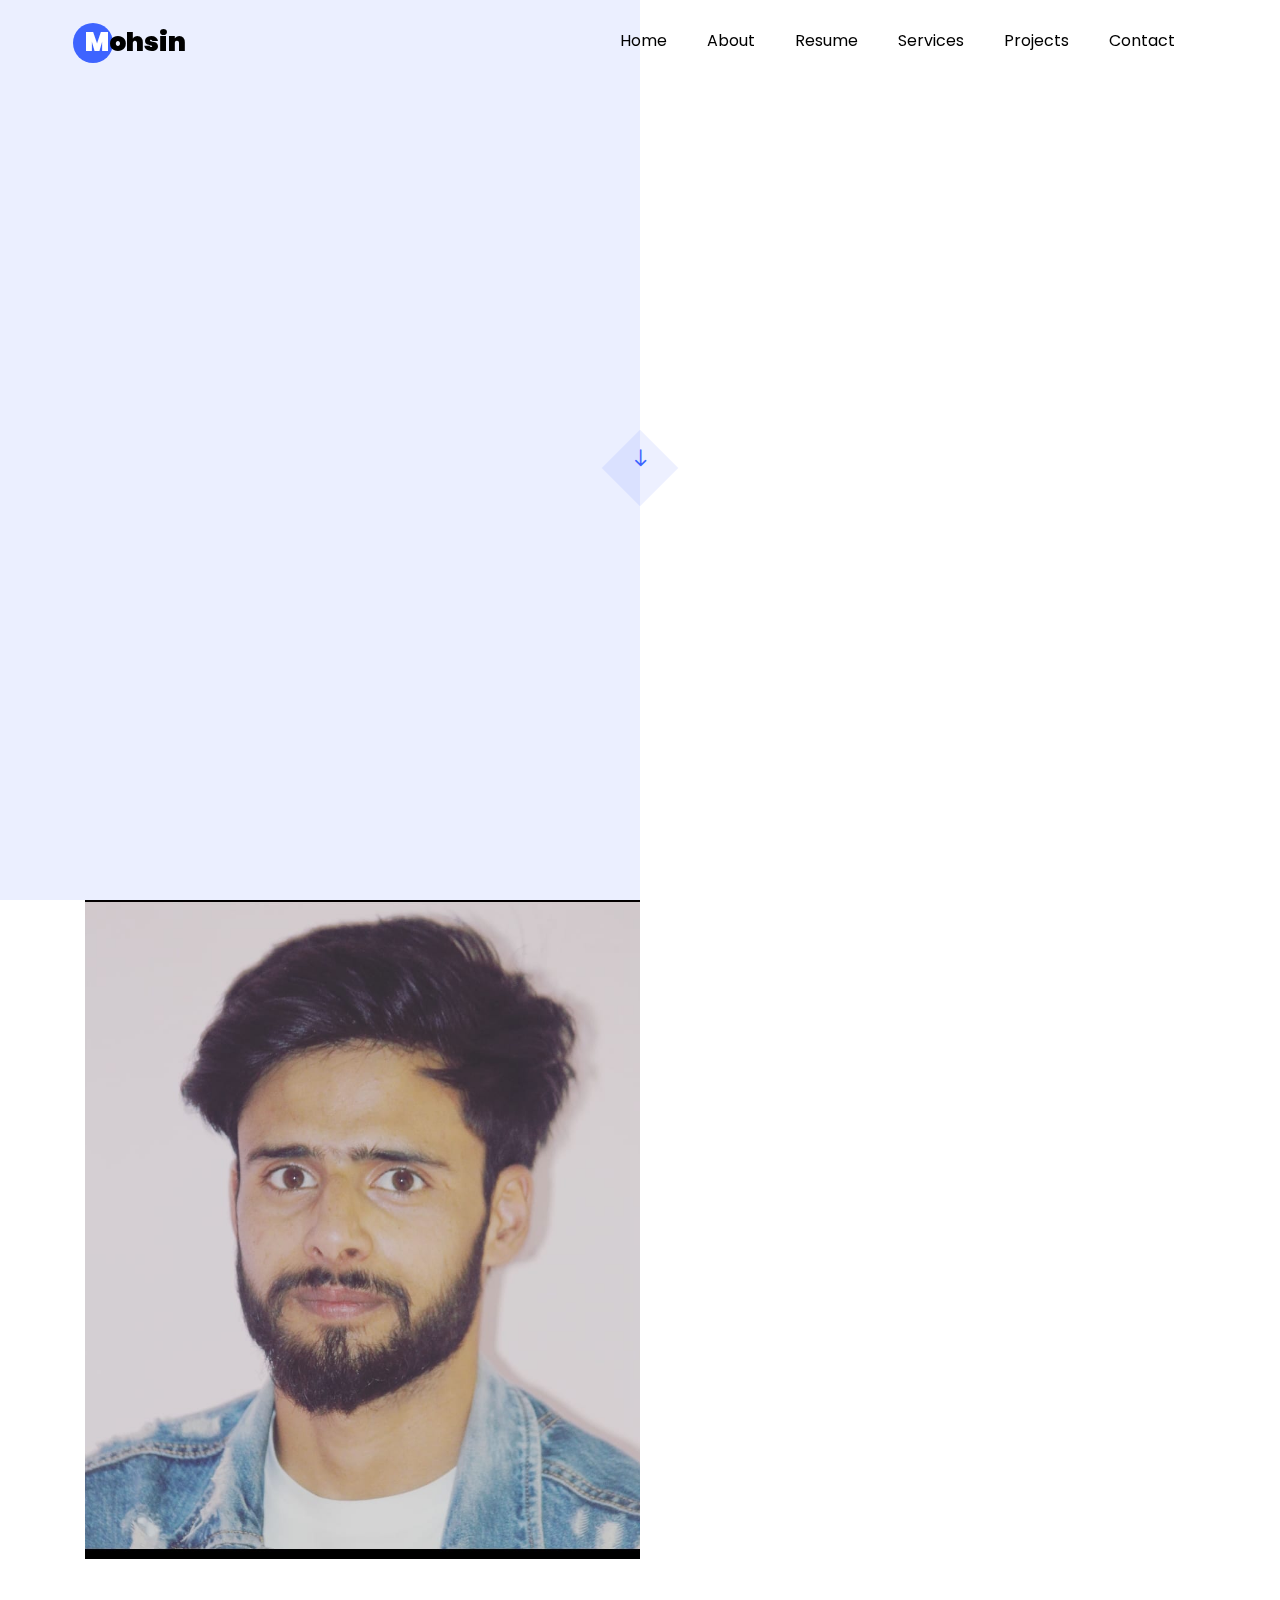
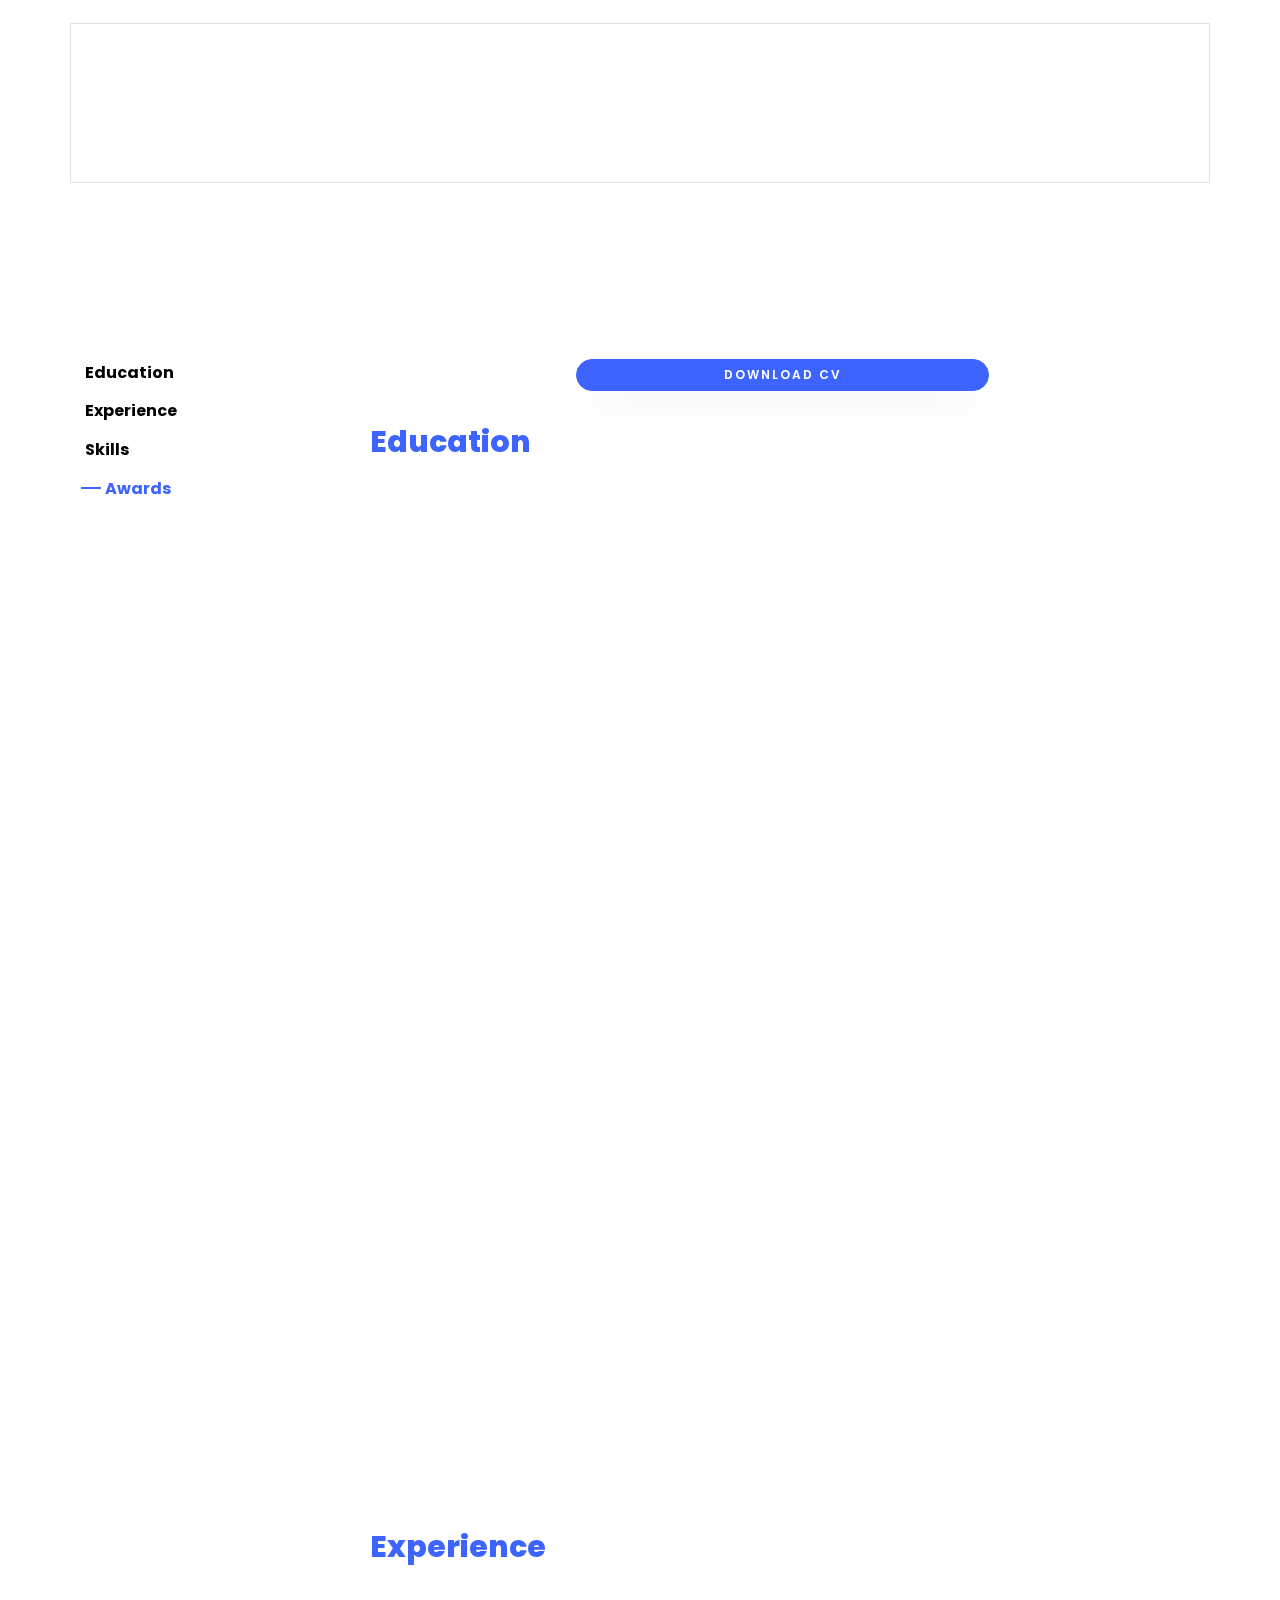
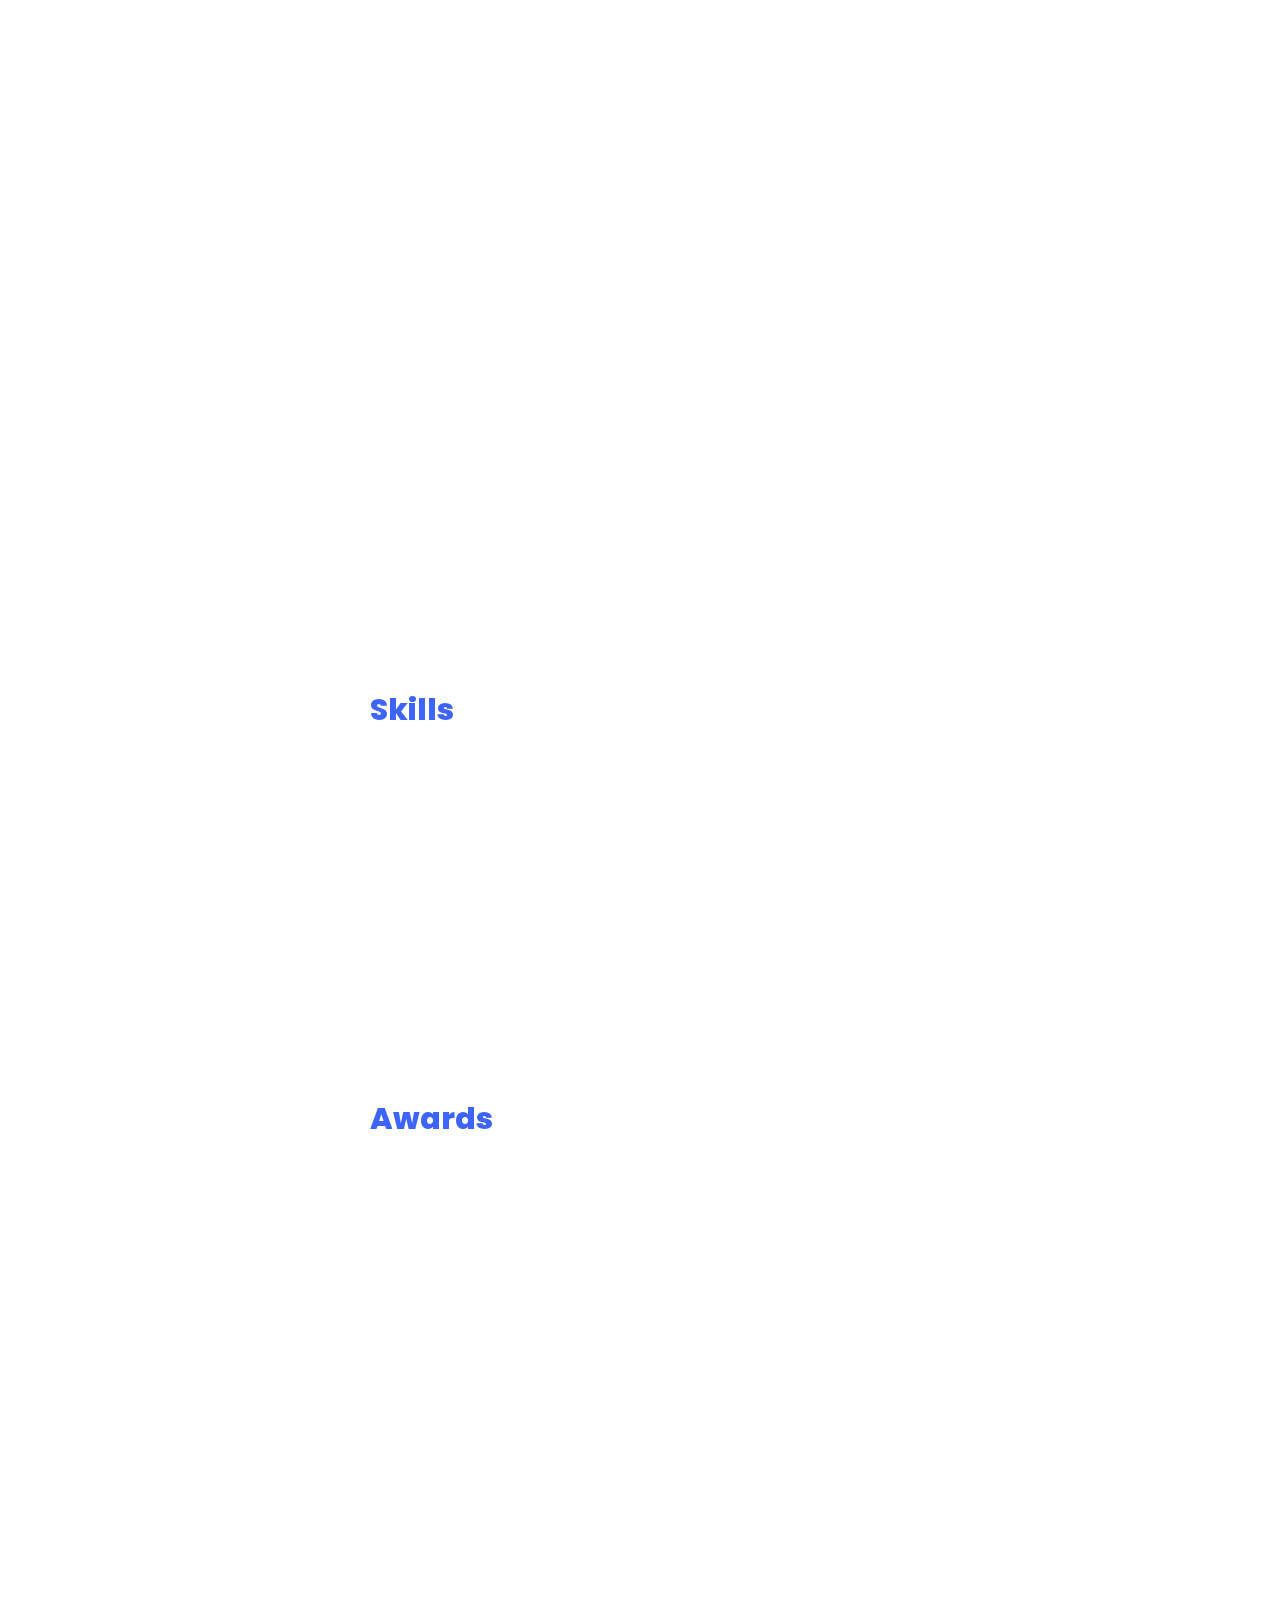
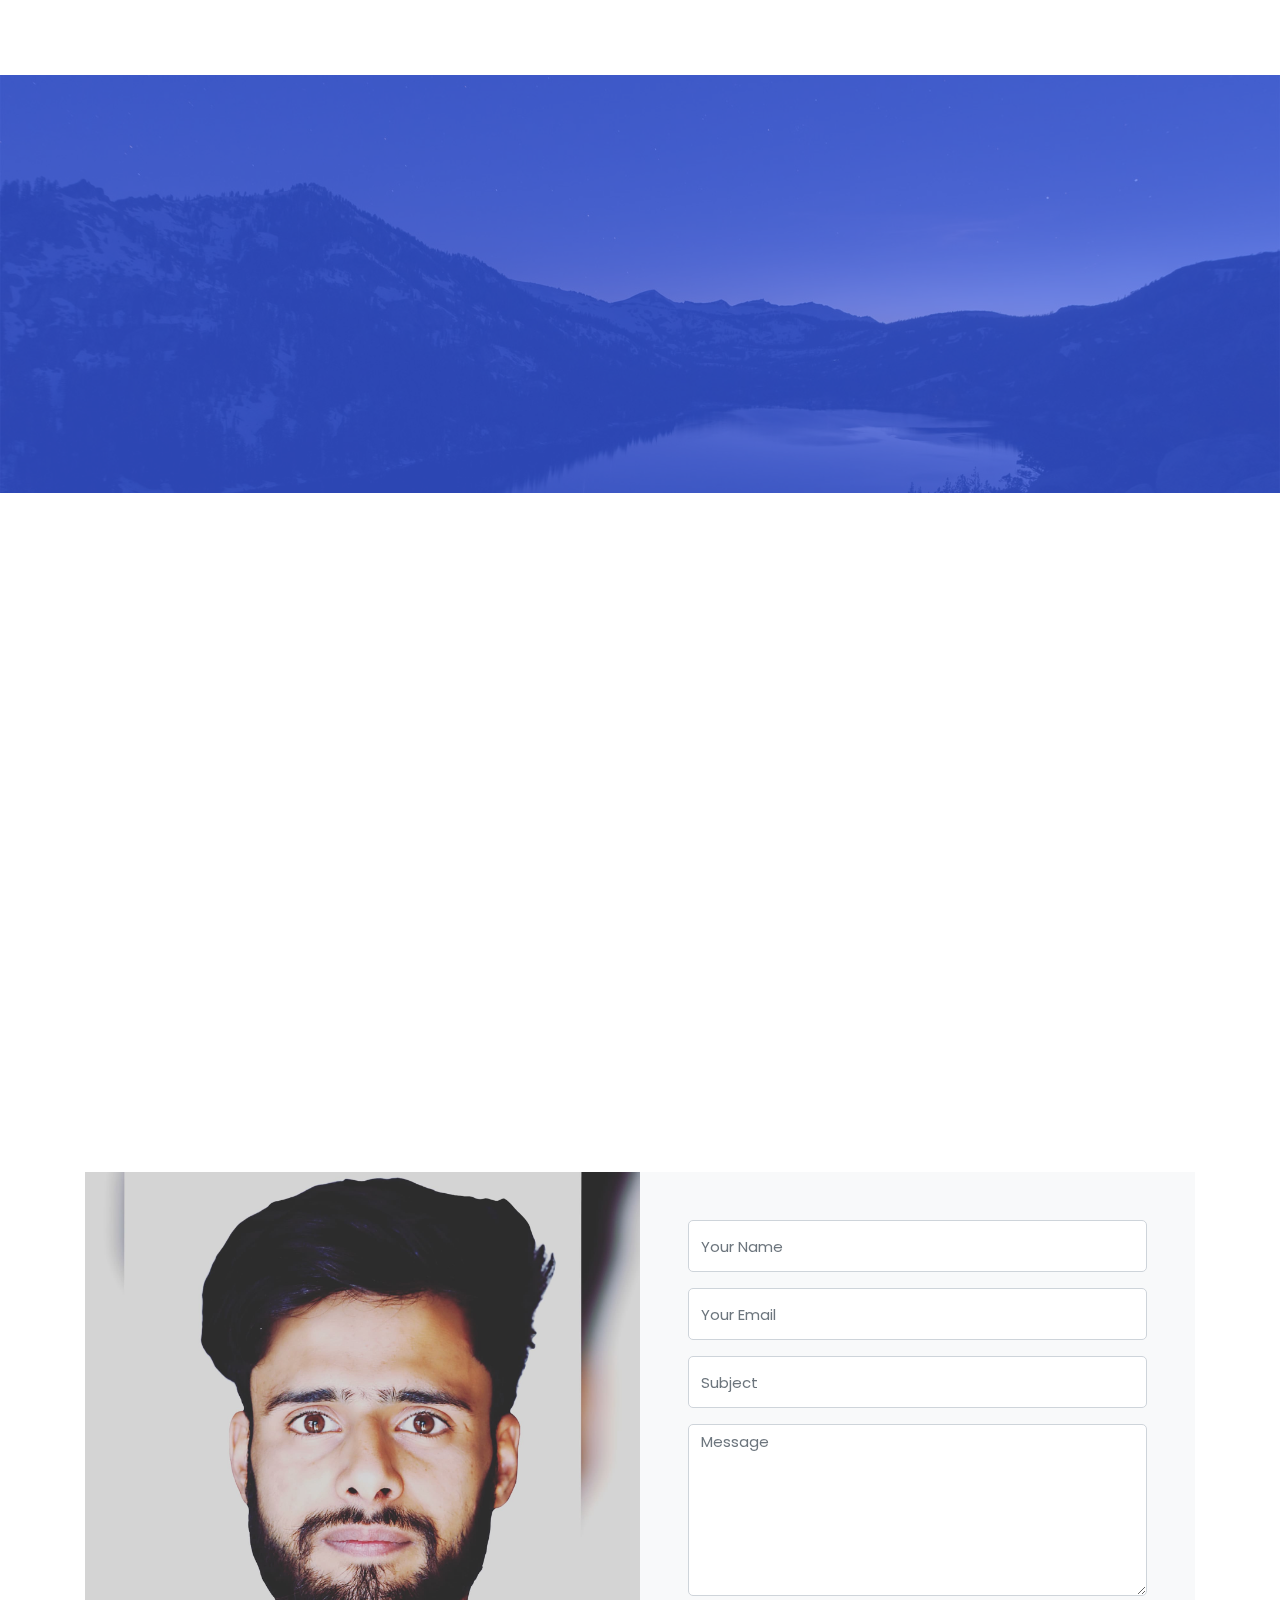
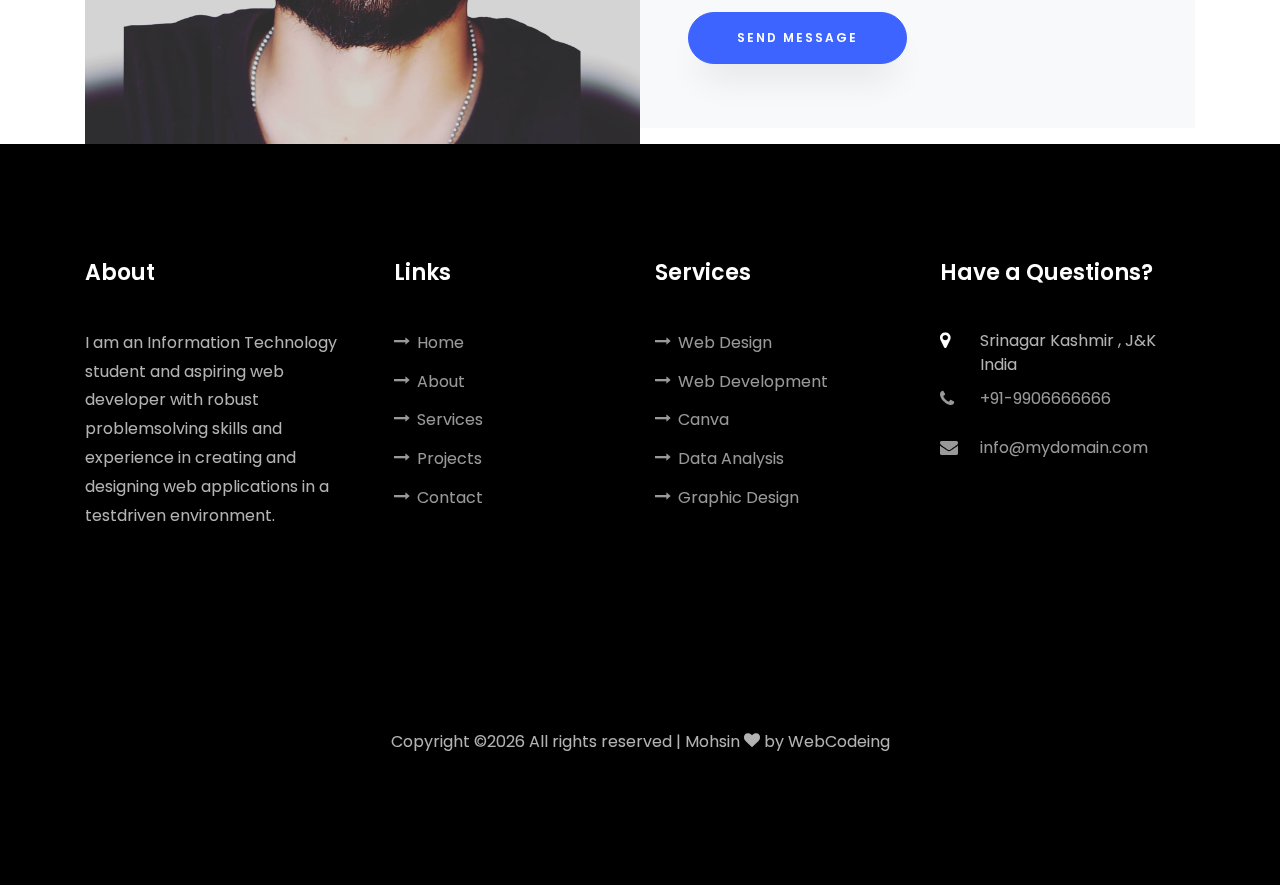
==== index.html @ c1a42f18 "waii commit" ====
<style>
    #downloadButton {
        animation: pulse 1s infinite;
    }

</style>


<!DOCTYPE html>
<html lang="en">
<head>
    <title>Portfolia </title>
    <meta charset="utf-8">
    <meta name="viewport" content="width=device-width, initial-scale=1, shrink-to-fit=no">

    <link href="https://fonts.googleapis.com/css?family=Poppins:100,200,300,400,500,600,700,800,900" rel="stylesheet">

    <link rel="stylesheet" href="css/open-iconic-bootstrap.min.css">
    <link rel="stylesheet" href="css/animate.css">

    <link rel="stylesheet" href="css/owl.carousel.min.css">
    <link rel="stylesheet" href="css/owl.theme.default.min.css">
    <link rel="stylesheet" href="css/magnific-popup.css">

    <link rel="stylesheet" href="css/aos.css">

    <link rel="stylesheet" href="css/ionicons.min.css">

    <link rel="stylesheet" href="css/flaticon.css">
    <link rel="stylesheet" href="css/icomoon.css">
    <link rel="stylesheet" href="css/style.css">
</head>
<body data-spy="scroll" data-target=".site-navbar-target" data-offset="300">
    <header>
        <nav class="navbar navbar-expand-lg navbar-dark ftco_navbar ftco-navbar-light site-navbar-target" id="ftco-navbar">
            <div class="container">
                <a class="navbar-brand" href="index.html"><span>M</span>ohsin</a>
                <button class="navbar-toggler js-fh5co-nav-toggle fh5co-nav-toggle" type="button" data-toggle="collapse" data-target="#ftco-nav" aria-controls="ftco-nav" aria-expanded="false" aria-label="Toggle navigation">
                    <span class="oi oi-menu"></span> Menu
                </button>

                <div class="collapse navbar-collapse" id="ftco-nav">
                    <ul class="navbar-nav nav ml-auto">
                        <li class="nav-item"><a href="#home-section" class="nav-link"><span>Home</span></a></li>
                        <li class="nav-item"><a href="#about-section" class="nav-link"><span>About</span></a></li>
                        <li class="nav-item"><a href="#resume-section" class="nav-link"><span>Resume</span></a></li>
                        <li class="nav-item"><a href="#services-section" class="nav-link"><span>Services</span></a></li>
                        <li class="nav-item"><a href="#projects-section" class="nav-link"><span>Projects</span></a></li>
                        <li class="nav-item"><a href="#contact-section" class="nav-link"><span>Contact</span></a></li>
                    </ul>
                </div>
            </div>
        </nav>
    </header>
<!--      end of header section-->

            <!--Section 1 -->
                <section class="hero-wrap ">
                  <div class="overlay"></div> 
                  <div class="container">
                    <div class="row no-gutters slider-text  justify-content-center align-items-center" style="padding-top:190px;">
                      <div class="col-lg-8 col-md-6 ftco-animate d-flex align-items-center">
                            <img src="Images/waving-hand.gif" width="20%" alt="img" style="position:absolute; left:38%; top:-119px;" />
            
                          <div class="text text-center">
                              <span class="subheading">Hey! I am</span>
                                      <h1>Mohsin</h1>
                                          <h2>I'm a 
                                              <span
                                                 class="txt-rotate"
                                                 data-period="2000"
                                                 data-rotate='[ "Developer.", "Web Designer." ,"UX Designer."]'>
                                                </span>
                                           </h2>
                           </div>
                        </div>
                      </div>
                    </div>
            
                  <div>
                            <a href="#" class="mouse-icon">
                                <div class="mouse-wheel"><span class="ion-ios-arrow-round-down"></span></div>
                            </a>
                        </div>
                </section>
            <!--Section 2 -->
                <section class="ftco-about img ftco-section ftco-no-pt ftco-no-pb" id="about-section">
                    <div class="container">
                        <div class="row d-flex no-gutters">
                            <div class="col-md-6 col-lg-6 d-flex">
                                <div class="img-about img d-flex align-items-stretch">
                                    <div class="overlay"></div>
                                    <div class="img d-flex align-self-stretch align-items-center" style="background-image:url(Images/myImg1.jpeg);">
                                    </div>
                                </div>
                            </div>
                            <div class="col-md-6 col-lg-6 pl-md-5 py-5">
                                <div class="row justify-content-start pb-3">
                              <div class="col-md-12 heading-section ftco-animate">
                                  <h1 class="big">About</h1>
                                <h2 class="mb-4">About Me</h2>
                                    
                                <p>
                                        Recent MSc in IT graduate passionate about web development, AI, and machine learning. Ready to dive into challenging tech projects
                                        with a dynamic team. Open to fresh opportunities. I thrive on continuous learning in the ever-evolving IT domain.
                                </p>
                                    <div class="counter-wrap ftco-animate d-flex mt-md-3">
                                        <div class="text">
                                            <p class="mb-4">
                                                <span class="number" data-number="10">0</span>
                                                <span>Project complete</span>
                                            </p>
                                        </div>
                                    </div>
                                <ul class="about-info mt-4 px-md-0 px-2">
                                    <li class="d-flex"><span>Name:</span> <span>Mohsin Mukhtar</span></li>
                                    <li class="d-flex"><span>Date of birth:</span> <span>june 15, 2000</span></li>
                                    <li class="d-flex"><span>Address:</span> <span>Srinagar,J&k  India</span></li>
                                        <li class="d-flex"><span>pin code:</span> <span>190001</span></li>
                                    <li class="d-flex"><span>Email:</span> <span>mohsin@gmail.com</span></li>
                                    <li class="d-flex"><span>Phone: </span> <span>+91-9149491702</span></li>
                                </ul>
                              </div>
                            </div>
                         
                        </div>
                    </div>
                    </div>
                </section>
            <!--Section 3 -->
            <section class="ftco-section ftco-partner">
                <div class="border container">
                    <div class="row">
                        <div class="col-sm ftco-animate">
                            <a href="#" class="partner"><img src="Images/viqlogo.webp" class="img-fluid" alt="IMG Alt TEXt"></a>
                        </div>
                        <div class="col-sm ftco-animate">
                            <a href="#" class="partner"><img src="Images/culogo.jpeg" class="img-fluid" alt="IMG Alt TEXt"></a>
                        </div>
                        <div class="col-sm ftco-animate">
                            <a href="#" class="partner"><img src="Images/Sp_Logo.jpeg" class="img-fluid" alt="IMG Alt TEXt"></a>
                        </div>
                        <div class="col-sm ftco-animate">
                            <a href="#" class="partner"><img src="Images/Nielet.jpg" class="img-fluid" alt="IMG Alt TEXt"></a>
                        </div>
                        <div class="col-sm ftco-animate">
                            <a href="#" class="partner"><img src="Images/IIT.png" class="img-fluid" alt="IMG Alt TEXt"></a>
                        </div>
                    </div>
                </div>
            </section>
            <!--Section    4-->
               
                <section class="ftco-section ftco-no-pb goto-here" id="resume-section">
                    <div class="container">
                        <div class="row">
                            <div class="col-md-3">
                                <nav id="navi">
                                    <ul>
                                      <li><a href="#page-1">Education</a></li>
                                      <li><a href="#page-2">Experience</a></li>
                                      <li><a href="#page-3">Skills</a></li>
                                      <li><a href="#page-4">Awards</a></li>
                                    </ul>
                                  </nav>
                                </div>
                                <div class="col-md-9">
                                  <div id="page-1" class= "page one">
                                <button id="downloadButton" class="btn btn-primary d-flex justify-content-center gap-2 col-6 mx-auto">Download CV</button>
                                   <br />
                                      <h2 class="heading">Education</h2>
                                    <div class="resume-wrap d-flex ftco-animate">
                                    <div class="icon d-flex align-items-center justify-content-center">
                                        <span class="flaticon-ideas"></span>
                                    </div>
                                    <div class="text pl-3">
                                        <span class="date">2014-2015</span>
                                        <div class="progress">
                                            <div class="progress-bar bg-success" role="progressbar" style="width: 88%;" aria-valuenow="88" aria-valuemin="0" aria-valuemax="100">
                                                <span class="sr-only"> percentage:88% </span>
                                                <span class="progress-text" style="color:blue;">CGPA  <strong>8.8</strong></span>
                                            </div>
                                        </div>
                                        <h2>Master of Science in Information Technology</h2>
                                        <span class="position">Cluster University</span>
                                        <p>
                                            Enrolled in Sept. 2020 and completwd in Nov 2023.Taking up specialization courses
                                            in web development and data science to broaden skill set
                                            Taking up electives in cloud Technology and cyber security.
                                        </p>
                                    </div>
                                </div>
                                    <div class="resume-wrap d-flex ftco-animate">
                                        <div class="icon d-flex align-items-center justify-content-center">
                                            <span class="flaticon-ideas"></span>
                                        </div>
                                        <div class="text pl-3">
                                            <span class="date">2017-2020</span>
                                        <div class="progress">
                                            <div class="progress-bar bg-success" role="progressbar" style="width: 79%;" aria-valuenow="79" aria-valuemin="0" aria-valuemax="100">
                                                <span class="sr-only"> percentage:79% </span>
                                                <span class="progress-text" style="color:blue;">CGPA  <strong>7.9</strong></span>
                                            </div>
                                        </div>
                                            <h2>Bachelor of Science in Information Technology</h2>
                                            <span class="position">Cluster University</span>
                                            <p>
                                            Attended from June 2017 to Aug 2020.Learned about OPERATING SYSTEM CONCEPTS, Web development
                                            DATA STRUCTURES THROUGH C DATABASE MANAGEMENT SYSTEMS.Completed with 80% marks
                                            </p>
                                        </div>
                                    </div>
                                    <div class="resume-wrap d-flex ftco-animate">
                                        <div class="icon d-flex align-items-center justify-content-center">
                                            <span class="flaticon-ideas"></span>
                                        </div>
                                        <div class="text pl-3">
                                            <span class="date">2014-2016</span>
                                        <div class="progress">
                                            <div class="progress-bar bg-success" role="progressbar" style="width: 79%;" aria-valuenow="79" aria-valuemin="0" aria-valuemax="100">
                                                <span class="sr-only"> percentage:79% </span>
                                                <span class="progress-text" style="color:blue;">CGPA  <strong>7.9</strong></span>
                                            </div>
                                        </div>
                                            <h2>Higher Secondary Eduction</h2>
                                            <span class="position">JKBOSE</span>
                                        <p> Attended higher Sec. Education at GHSS Malwan with PCM subjects.Completed with 80% Marks.</p>
                                        </div>
                                    </div>
                                    <div class="resume-wrap d-flex ftco-animate">
                                        <div class="icon d-flex align-items-center justify-content-center">
                                            <span class="flaticon-ideas"></span>
                                        </div>
                                        <div class="text pl-3">
                                            <span class="date">2013-2014</span>
                                        <div class="progress">
                                            <div class="progress-bar bg-success" role="progressbar" style="width: 81%;" aria-valuenow="81" aria-valuemin="0" aria-valuemax="100">
                                                <span class="sr-only"> percentage:81% </span>
                                                <span class="progress-text" style="color:blue;">CGPA  <strong>8.1</strong></span>
                                            </div>
                                        </div>
                                            <h2>High School Eduction</h2>
                                            <span class="position">JKBOSE</span>
                                            <p>Attended higher Sec. Education at GHS Banimullah with PCM subjects.Completed with 80% Marks. </p>
                                        </div>
                                    </div>
                                  </div>
            
                                  <div id="page-2" class= "page two">
                                      <h2 class="heading">Experience</h2>
                                    <div class="resume-wrap d-flex ftco-animate">
                                        <div class="icon d-flex align-items-center justify-content-center">
                                            <span class="flaticon-ideas"></span>
                                        </div>
                                        <div class="text pl-3">
                                            <span class="date">Nov 2023-Present</span>
                                            <h2>Associate Software Engeneer</h2>
                                            <span class="position">Viq Infotech Pvt. Ltd.</span>
                                            <p>Currently Working the Viq Infotech Pvt. Ltd. as an associate Software Engeneer.
                                                Working on ASP.NET Core MVC technoloy.Learning New things everyday.It's Fun.</p>
                                        </div>
                                    </div>
                                    <div class="resume-wrap d-flex ftco-animate">
                                        <div class="icon d-flex align-items-center justify-content-center">
                                            <span class="flaticon-ideas"></span>
                                        </div>
                                        <div class="text pl-3">
                                        <span class="date">02/2021 - 04/2021</span>
                                            <h2>Python Deveplor Intern</h2>
                                            <span class="position">NIELIT Srinagar</span>
                                        <p>
                                            Acquired practical skills in machine learning using Python with a focus
                                            on key topics such as Supervised, Unsupervised and Semi-Supervised
                                            ML algorithms. Tech stack used was Python and its various libraries. Analysed the working of various ML algorithms.
                                        </p>
                                        </div>
                                    </div>
                                    <div class="resume-wrap d-flex ftco-animate">
                                        <div class="icon d-flex align-items-center justify-content-center">
                                            <span class="flaticon-ideas"></span>
                                        </div>
                                        <div class="text pl-3">
                                            <span class="date">2014-2015</span>
                                            <h2>Intern WSN Technolgy</h2>
                                            <span class="position">IIT Kanpur</span>
                                        <p>
                                            Explored the fundamentals of the Internet of Things (IoT).
                                            Gained hands-on experience in Wireless Sensor Networks and their
                                            Layered Architecture
                                        </p>
                                    </div>
                                  </div>
                                  <!--   page 2 ends here-->
                            <!--   page 3 starts here-->
                                  <div id="page-3" class= "page three">
                                      <h2 class="heading">Skills</h2>
                                      <div class="row">
                                              <div class="col-md-6 animate-box">
                                                <div class="progress-wrap ftco-animate">
                                                    <h3>HTML5</h3>
                                                    <div class="progress">
                                                         <div class="progress-bar color-1" role="progressbar" aria-valuenow="90"
                                                          aria-valuemin="0" aria-valuemax="100" style="width:90%">
                                                        <span>90%</span>
                                                          </div>
                                                    </div>
                                                </div>
                                            </div>
                                            <div class="col-md-6 animate-box">
                                                <div class="progress-wrap ftco-animate">
                                                    <h3>C# and .NET</h3>
                                                    <div class="progress">
                                                         <div class="progress-bar color-2" role="progressbar" aria-valuenow="80"
                                                          aria-valuemin="0" aria-valuemax="100" style="width:85%">
                                                        <span>80%</span>
                                                          </div>
                                                    </div>
                                                </div>
                                            </div>
                                            <div class="col-md-6 animate-box">
                                                <div class="progress-wrap ftco-animate">
                                                    <h3>css,bootstrap,JsC# and .NET</h3>
                                                    <div class="progress">
                                                         <div class="progress-bar color-3" role="progressbar" aria-valuenow="75"
                                                          aria-valuemin="0" aria-valuemax="100" style="width:75%">
                                                        <span>75%</span>
                                                          </div>
                                                    </div>
                                                </div>
                                            </div>
                                            <div class="col-md-6 animate-box">
                                                <div class="progress-wrap ftco-animate">
                                                    <h3>Php</h3>
                                                    <div class="progress">
                                                         <div class="progress-bar color-4" role="progressbar" aria-valuenow="50"
                                                          aria-valuemin="0" aria-valuemax="100" style="width:50%">
                                                        <span>50%</span>
                                                          </div>
                                                    </div>
                                                </div>
                                            </div>
                                            <div class="col-md-6 animate-box">
                                                <div class="progress-wrap ftco-animate">
                                                    <h3>C,C++, OOPS</h3>
                                                    <div class="progress">
                                                         <div class="progress-bar color-5" role="progressbar" aria-valuenow="70"
                                                          aria-valuemin="0" aria-valuemax="100" style="width:70%">
                                                        <span>70%</span>
                                                          </div>
                                                    </div>
                                                </div>
                                            </div>
                                            <div class="col-md-6 animate-box">
                                                <div class="progress-wrap ftco-animate">
                                                    <h3>Canva</h3>
                                                    <div class="progress">
                                                         <div class="progress-bar color-6" role="progressbar" aria-valuenow="60"
                                                          aria-valuemin="0" aria-valuemax="100" style="width:60%">
                                                        <span>60%</span>
                                                          </div>
                                                    </div>
                                                </div>
                                            </div>
                                      </div>
                                  </div>
                                  <!--page 3 ends here-->
            
                            <!--page 4 ends here-->
                                  <div id="page-4" class= "page four">
                                    <h2 class="heading">Awards</h2>
                                    <div class="resume-wrap d-flex ftco-animate">
                                        <div class="icon d-flex align-items-center justify-content-center">
                                            <span class="flaticon-ideas"></span>
                                        </div>
                                        <div class="text pl-3">
                                            <span class="date">2023</span>
                                            <h2>Top 03 Web Developer</h2>
                                            <span class="position">Viq Infotech</span>
                                            <p>I was among top three performers at Viq infotech.
                                            </p>
                                    </div>
                                    <div class="resume-wrap d-flex ftco-animate">
                                        <div class="icon d-flex align-items-center justify-content-center">
                                            <span class="flaticon-ideas"></span>
                                        </div>
                                        <div class="text pl-3">
                                            <span class="date">2014-2015</span>
                                            <h2>Top 5 LeaderShip Exellence Winner</h2>
                                            <span class="position">Cluster University</span>
                                            <p>A small river named Duden flows by their place and supplies it with the necessary regelialia. It is a paradisematic country, in which roasted parts of sentences fly into your mouth.</p>
                                        </div>
                                    </div>
                                  </div>
                                </div>
                          </div>
                    </div>
                    </div>
                    </div>
                </section>
            
                <section class="ftco-section" id="services-section">
                    <div class="container-fluid px-md-5">
                      <div class="row justify-content-center py-5 mt-5">
                      <div class="col-md-12 heading-section text-center ftco-animate">
                          <h1 class="big big-2">Certificates</h1>
                            <h2 class="mb-4">CERTIFICATES</h2>
                        <p>Far far away, behind the word mountains, far from the countries Vokalia and Consonantia</p>
                      </div>
                    </div>
                        <div class="row">
                                <div class="col-md-4 text-center d-flex ftco-animate">
                                    <a href="#" class="services-1 shadow">
                                        <span class="icon">
                                            <i class="flaticon-analysis"></i>
                                        </span>
                                        <div class="desc">
                                    <h3 class="mb-5">Udemy</h3>
                                    <p>
                                        CSS, Bootstrap,JavaScript, PHP Full Stack
                                        Crash Course (12/2022 - 01/2023)
                                    </p>
                                        </div>
                                    </a>
                                </div>
                                <div class="col-md-4 text-center d-flex ftco-animate">
                                  <a href="https://www.udemy.com/certificate/UC-33df879a-c67d-4fd9-be9e-46c20bfe6579/" class="services-1 shadow">
                                        <span class="icon">
                                            <i class="flaticon-flasks"></i>
                                        </span>
                                        <div class="desc">
                                            <h3 class="mb-5">Udemy</h3>
                                             <p>
                                        Modern JavaScript for React JS - ES6 [2022] (11/2022 - 01/2023)
                                            </p>
                                        </div>
                                    </a>
                                </div>
                                <div class="col-md-4 text-center d-flex ftco-animate">
                            <a href="https://www.udemy.com/certificate/UC-94bd6ac7-e2ad-4d08-b18d-5c9c2a7a15dc/" class="services-1 shadow">
                                        <span class="icon">
                                            <i class="flaticon-ideas"></i>
                                        </span>
                                        <div class="desc">
                                            <h3 class="mb-5">Udemy</h3>
                                    <p>
                                        MySQL Database Development Mastery
                                        (12/2022 - 12/2022
                                    </p>
                                        </div>
                                    </a>
                                </div>
                            </div>
                    </div>
                </section>
             
            
                <section class="ftco-section ftco-project" id="projects-section">
                    <div class="container-fluid px-md-0">
                        <div class="row no-gutters justify-content-center pb-5">
                      <div class="col-md-12 heading-section text-center ftco-animate">
                          <h1 class="big big-2">Projects</h1>
                        <h2 class="mb-4">Project Snapshots</h2>
                        <p>Take a look at  snapshots of some of the projects developed by me.Suggestions will be appricated</p>
                      </div>
                    </div>
                        <div class="row no-gutters">
                            <div class="col-md-4">
                                <div class="project img ftco-animate d-flex justify-content-center align-items-center" style="background-image: url(Images/image_1.jpg);">
                                    <div class="overlay"></div>
                                    <div class="text text-center p-4">
                                        <h3><a href="#">ML Based Parkinson's Disease Detection'</a></h3>
                                        <span>ML &amp Web Design</span>
                                    </div>
                                </div>
                              </div>
                              <div class="col-md-4">
                            <div class="project img ftco-animate d-flex justify-content-center align-items-center" style="background-image: url(Images/image_2.jpg);">
                                    <div class="overlay"></div>
                                    <div class="text text-center p-4">
                                    <h3><a href="https://github.com/IbniMukhtar/libraryManagementSystem">Advanced library Management System</a></h3>
                                        <span>Web Design</span>
                                    </div>
                                </div>
                              </div>
                            <div class="col-md-4">
                            <div class="project img ftco-animate d-flex justify-content-center align-items-center" style="background-image: url(Images/image_3.jpg);">
                                    <div class="overlay"></div>
                                    <div class="text text-center p-4">
                                    <h3><a href="https://github.com/IbniMukhtar/FormulaCalculator">Formula calculator for a PHD Project</a></h3>
                                        <span>Web Design</span>
                                    </div>
                                </div>
                            </div>
                        </div>
                    </div>
                </section>
            
            
                <!--
            
               <section class="ftco-section ftco-no-pt ftco-no-pb ftco-counter img" id="section-counter">
                <div class="container-fluid px-md-5">
                        <div class="row d-md-flex align-items-center">
                  <div class="col-md d-flex justify-content-center counter-wrap ftco-animate">
                    <div class="block-18 shadow">
                      <div class="text">
                        <strong class="number" data-number="100">0</strong>
                        <span>Awards</span>
                      </div>
                    </div>
                  </div>
                  <div class="col-md d-flex justify-content-center counter-wrap ftco-animate">
                    <div class="block-18 shadow">
                      <div class="text">
                        <strong class="number" data-number="1200">0</strong>
                        <span>Complete Projects</span>
                      </div>
                    </div>
                  </div>
                  <div class="col-md d-flex justify-content-center counter-wrap ftco-animate">
                    <div class="block-18 shadow">
                      <div class="text">
                        <strong class="number" data-number="1200">0</strong>
                        <span>Happy Customers</span>
                      </div>
                    </div>
                  </div>
                  <div class="col-md d-flex justify-content-center counter-wrap ftco-animate">
                    <div class="block-18 shadow">
                      <div class="text">
                        <strong class="number" data-number="500">0</strong>
                        <span>Cups of coffee</span>
                      </div>
                    </div>
                  </div>
                </div>
              </div>
            </section>
            
                -->
            
                <!--
            
             <section class="ftco-section" id="blog-section">
              <div class="container">
                <div class="row justify-content-center mb-5 pb-5">
                  <div class="col-md-7 heading-section text-center ftco-animate">
                    <h1 class="big big-2">Blog</h1>
                    <h2 class="mb-4">Our Blog</h2>
                    <p>Far far away, behind the word mountains, far from the countries Vokalia and Consonantia</p>
                  </div>
                </div>
                <div class="row d-flex">
                  <div class="col-md-4 d-flex ftco-animate">
                    <div class="blog-entry justify-content-end">
                      <a href="single.html" class="block-20" style="background-image: url('Images/image_1.jpg');">
                      </a>
                      <div class="text mt-3 float-right d-block">
                        <h3 class="heading"><a href="single.html">Why Lead Generation is Key for Business Growth</a></h3>
                        <div class="d-flex align-items-center mb-3 meta">
                            <p class="mb-0">
                                <span class="mr-2">Sept. 12, 2019</span>
                                <a href="#" class="mr-2">Admin</a>
                                <a href="#" class="meta-chat"><span class="icon-chat"></span> 3</a>
                            </p>
                        </div>
                        <p>A small river named Duden flows by their place and supplies it with the necessary regelialia.</p>
                      </div>
                    </div>
                  </div>
                  <div class="col-md-4 d-flex ftco-animate">
                    <div class="blog-entry justify-content-end">
                      <a href="single.html" class="block-20" style="background-image: url('Images/image_2.jpg');">
                      </a>
                      <div class="text mt-3 float-right d-block">
                        <h3 class="heading"><a href="single.html">Why Lead Generation is Key for Business Growth</a></h3>
                        <div class="d-flex align-items-center mb-3 meta">
                            <p class="mb-0">
                                <span class="mr-2">Sept. 12, 2019</span>
                                <a href="#" class="mr-2">Admin</a>
                                <a href="#" class="meta-chat"><span class="icon-chat"></span> 3</a>
                            </p>
                        </div>
                        <p>A small river named Duden flows by their place and supplies it with the necessary regelialia.</p>
                      </div>
                    </div>
                  </div>
                  <div class="col-md-4 d-flex ftco-animate">
                    <div class="blog-entry">
                      <a href="single.html" class="block-20" style="background-image: url('Images/image_3.jpg');">
                      </a>
                      <div class="text mt-3 float-right d-block">
                        <h3 class="heading"><a href="single.html">Why Lead Generation is Key for Business Growth</a></h3>
                        <div class="d-flex align-items-center mb-3 meta">
                            <p class="mb-0">
                                <span class="mr-2">Sept. 12, 2019</span>
                                <a href="#" class="mr-2">Admin</a>
                                <a href="#" class="meta-chat"><span class="icon-chat"></span> 3</a>
                            </p>
                        </div>
                        <p>A small river named Duden flows by their place and supplies it with the necessary regelialia.</p>
                      </div>
                    </div>
                  </div>
                </div>
              </div>
            </section>
            
                -->
               
            
                <section class="ftco-section ftco-hireme img" style="background-image: url(Images/bg_1.jpg)">
                    <div class="overlay"></div>
                        <div class="container">
                            <div class="row justify-content-center">
                                <div class="col-md-7 ftco-animate text-center">
                                    <h2>I'm <span>open </span> to Work</h2>
                                    <p>A small river named Duden flows by their place and supplies it with the necessary regelialia.</p>
                                    <p class="mb-0"><a href="#contact-section" class="btn btn-primary py-3 px-5">Hire me</a></p>
                                </div>
                            </div>
                        </div>
                    </section>
            
                <section class="ftco-section contact-section ftco-no-pb" id="contact-section">
                  <div class="container">
                      <div class="row justify-content-center mb-5 pb-3">
                      <div class="col-md-7 heading-section text-center ftco-animate">
                        <h1 class="big big-2">Contact</h1>
                        <h2 class="mb-4">Contact Me</h2>
                        <p>Love to interact with new faces. 
                           Feel free to get in touch with me.I will be pleased to hear from you. 
                        </p>
                      </div>
                    </div>
            
                    <div class="row d-flex contact-info mb-5">
                      <div class="col-md-6 col-lg-3 d-flex ftco-animate">
                          <div class="align-self-stretch box text-center p-4 shadow">
                              <div class="icon d-flex align-items-center justify-content-center">
                                  <span class="icon-map-signs"></span>
                              </div>
                              <div>
                                  <h3 class="mb-4">Address</h3>
                                <p>Sringar Kashmir, J&K India (192231)</p>
                              </div>
                          </div>
                      </div>
                      <div class="col-md-6 col-lg-3 d-flex ftco-animate">
                          <div class="align-self-stretch box text-center p-4 shadow">
                              <div class="icon d-flex align-items-center justify-content-center">
                                  <span class="icon-phone2"></span>
                              </div>
                              <div>
                                  <h3 class="mb-4">Contact Number</h3>
                                <p><a href="tel://9149491702">Click to call</a></p>
                            </div>
                          </div>
                      </div>
                      <div class="col-md-6 col-lg-3 d-flex ftco-animate">
                          <div class="align-self-stretch box text-center p-4 shadow">
                              <div class="icon d-flex align-items-center justify-content-center">
                                  <span class="icon-paper-plane"></span>
                              </div>
                              <div>
                                  <h3 class="mb-4">Email Address</h3>
                                <p><a href="mailto:mohsin@gmail.com">info@mysite.com</a></p>
                              </div>
                          </div>
                      </div>
                      <div class="col-md-6 col-lg-3 d-flex ftco-animate">
                          <div class="align-self-stretch box text-center p-4 shadow">
                              <div class="icon d-flex align-items-center justify-content-center">
                                  <span class="icon-globe"></span>
                              </div>
                              <div>
                                  <h3 class="mb-4">Website</h3>
                                <p><a href="#">mysite.git.io</a></p>
                            </div>
                          </div>
                      </div>
                    </div>
            
                    <div class="row no-gutters block-9">
                      <div class="col-md-6 order-md-last d-flex">
                        <form action="#" class="bg-light p-4 p-md-5 contact-form">
                          <div class="form-group">
                            <input type="text" class="form-control" placeholder="Your Name">
                          </div>
                          <div class="form-group">
                            <input type="text" class="form-control" placeholder="Your Email">
                          </div>
                          <div class="form-group">
                            <input type="text" class="form-control" placeholder="Subject">
                          </div>
                          <div class="form-group">
                            <textarea name="" id="" cols="30" rows="7" class="form-control" placeholder="Message"></textarea>
                          </div>
                          <div class="form-group">
                            <input type="submit" value="Send Message" class="btn btn-primary py-3 px-5">
                          </div>
                        </form>
                      
                      </div>
            
                      <div class="col-md-6 d-flex">
                            <div class="img" style="background-image: url(Images/myImg2.jpeg);"></div>
                      </div>
                    </div>
                  </div>
                </section>

    <!-- footer section start-->
    <footer class="ftco-footer ftco-section">
        <div class="container">
            <div class="row mb-5">
                <div class="col-md">
                    <div class="ftco-footer-widget mb-4">
                        <h2 class="ftco-heading-2">About</h2>
                        <p>
                            I am an Information
                            Technology student and
                            aspiring web developer
                            with robust problemsolving
                            skills and
                            experience in creating
                            and designing web
                            applications in a testdriven
                            environment.
                        </p>
                        <ul class="ftco-footer-social list-unstyled float-md-left float-lft mt-5">
                            <li class="ftco-animate"><a href="https://x.com/ibni_mukhtar"><span class="icon-twitter"></span></a></li>
                            <li class="ftco-animate"><a href="https://linkedin.com/in/moh5in-mukhtar"><span class="icon-linkedin"></span></a></li>
                            <li class="ftco-animate"><a href="https://github.com/IbniMukhtar"><span class="icon-github"></span></a></li>
                        </ul>
                    </div>
                </div>
                <div class="col-md">
                    <div class="ftco-footer-widget mb-4 ml-md-4">
                        <h2 class="ftco-heading-2">Links</h2>
                        <ul class="list-unstyled">
                            <li><a href="#home-section"><span class="icon-long-arrow-right mr-2"></span>Home</a></li>
                            <li><a href="#about-section"><span class="icon-long-arrow-right mr-2"></span>About</a></li>
                            <li><a href="#services-section"><span class="icon-long-arrow-right mr-2"></span>Services</a></li>
                            <li><a href="#projects-section"><span class="icon-long-arrow-right mr-2"></span>Projects</a></li>
                            <li><a href="#contact-section"><span class="icon-long-arrow-right mr-2"></span>Contact</a></li>
                        </ul>
                    </div>
                </div>
                <div class="col-md">
                    <div class="ftco-footer-widget mb-4">
                        <h2 class="ftco-heading-2">Services</h2>
                        <ul class="list-unstyled">
                            <li><a href="#"><span class="icon-long-arrow-right mr-2"></span>Web Design</a></li>
                            <li><a href="#"><span class="icon-long-arrow-right mr-2"></span>Web Development</a></li>
                            <li><a href="#"><span class="icon-long-arrow-right mr-2"></span>Canva</a></li>
                            <li><a href="#"><span class="icon-long-arrow-right mr-2"></span>Data Analysis</a></li>
                            <li><a href="#"><span class="icon-long-arrow-right mr-2"></span>Graphic Design</a></li>
                        </ul>
                    </div>
                </div>
                <div class="col-md">
                    <div class="ftco-footer-widget mb-4">
                        <h2 class="ftco-heading-2">Have a Questions?</h2>
                        <div class="block-23 mb-3">
                            <ul>
                                <li><span class="icon icon-map-marker"></span><span class="text">Srinagar Kashmir , J&K India </span></li>
                                <li><a href="#"><span class="icon icon-phone"></span><span class="text">+91-9906666666</span></a></li>
                                <li><a href="#"><span class="icon icon-envelope"></span><span class="text">info@mydomain.com</span></a></li>
                            </ul>
                        </div>
                    </div>
                </div>
            </div>
            <div class="row">
                <div class="col-md-12 text-center">

                    <p>
                        <!-- Link back to Colorlib can't be removed. Template is licensed under CC BY 3.0. -->
                        Copyright &copy;<script>document.write(new Date().getFullYear());</script> All rights reserved | Mohsin  <i class="icon-heart color-danger" aria-hidden="true"></i> by <a href="" target="_blank">WebCodeing</a>
                        <!-- Link back to Colorlib can't be removed. Template is licensed under CC BY 3.0. -->
                    </p>
                </div>
            </div>
        </div>
    </footer>
    <!-- loader -->
    <div id="ftco-loader" class="show fullscreen"><svg class="circular" width="48px" height="48px"><circle class="path-bg" cx="24" cy="24" r="22" fill="none" stroke-width="4" stroke="#eeeeee" /><circle class="path" cx="24" cy="24" r="22" fill="none" stroke-width="4" stroke-miterlimit="10" stroke="#F96D00" /></svg></div>


    <script src="js/jquery.min.js"></script>
    <script src="js/jquery-migrate-3.0.1.min.js"></script>
    <script src="js/popper.min.js"></script>
    <script src="js/bootstrap.min.js"></script>
    <script src="js/jquery.easing.1.3.js"></script>
    <script src="js/jquery.waypoints.min.js"></script>
    <script src="js/jquery.stellar.min.js"></script>
    <script src="js/owl.carousel.min.js"></script>
    <script src="js/jquery.magnific-popup.min.js"></script>
    <script src="js/aos.js"></script>
    <script src="js/jquery.animateNumber.min.js"></script>
    <script src="js/scrollax.min.js"></script>
    <script src="js/main.js"></script>
    <script>
           document.getElementById("downloadButton").addEventListener("click", function() {
       // Assuming the file you want to download is named "cv.pdf" and it's located inside the "uploads" folder
            var fileUrl = "upload/MohsinResume.pdf";
            
            // Create a link element
            var link = document.createElement("a");
            
            // Set the href attribute to the file URL
             link.href = fileUrl;
    
            // Set the download attribute to force download
             link.download = "cv.pdf";
             
             // Append the link to the body
             document.body.appendChild(link);
             
             // Trigger the click event to start the download
             link.click();
             
             // Remove the link from the body
             document.body.removeChild(link);
    });
    
</script>

</body>
</html>
---- css/flaticon.css ----
/*
  	Flaticon icon font: Flaticon
  	Creation date: 04/01/2019 13:45
  	*/


@font-face {
  font-family: "Flaticon";
  src: url("../fonts/flaticon/font/Flaticon.eot");
  src: url("../fonts/flaticon/font/Flaticon.eot?#iefix") format("embedded-opentype"),
       url("../fonts/flaticon/font/Flaticon.woff") format("woff"),
       url("../fonts/flaticon/font/Flaticon.ttf") format("truetype"),
       url("../fonts/flaticon/font/Flaticon.svg#Flaticon") format("svg");
  font-weight: normal;
  font-style: normal;
}

@media screen and (-webkit-min-device-pixel-ratio:0) {
  @font-face {
    font-family: "Flaticon";
    src: url("../fonts/flaticon/font/Flaticon.svg#Flaticon") format("svg");
  }
}

[class^="flaticon-"]:before, [class*=" flaticon-"]:before,
[class^="flaticon-"]:after, [class*=" flaticon-"]:after {   
  font-family: Flaticon;
  font-style: normal;
  font-weight: normal;
  font-variant: normal;
  text-transform: none;
  line-height: 1;

  /* Better Font Rendering =========== */
  -webkit-font-smoothing: antialiased;
  -moz-osx-font-smoothing: grayscale;
}

.flaticon-ideas:before { content: "\f100"; }
.flaticon-flasks:before { content: "\f101"; }
.flaticon-analysis:before { content: "\f102"; }
.flaticon-ux-design:before { content: "\f103"; }
.flaticon-web-design:before { content: "\f104"; }
.flaticon-idea:before { content: "\f105"; }
.flaticon-innovation:before { content: "\f106"; }
---- css/icomoon.css ----
@font-face {
  font-family: 'icomoon';
  src:  url('../fonts/icomoon/icomoon.eot?6tt51o');
  src:  url('../fonts/icomoon/icomoon.eot?6tt51o#iefix') format('embedded-opentype'),
    url('../fonts/icomoon/icomoon.ttf?6tt51o') format('truetype'),
    url('../fonts/icomoon/icomoon.woff?6tt51o') format('woff'),
    url('../fonts/icomoon/icomoon.svg?6tt51o#icomoon') format('svg');
  font-weight: normal;
  font-style: normal;
}

[class^="icon-"], [class*=" icon-"] {
  /* use !important to prevent issues with browser extensions that change fonts */
  font-family: 'icomoon' !important;
  speak: none;
  font-style: normal;
  font-weight: normal;
  font-variant: normal;
  text-transform: none;
  line-height: 1;

  /* Better Font Rendering =========== */
  -webkit-font-smoothing: antialiased;
  -moz-osx-font-smoothing: grayscale;
}

.icon-asterisk:before {
  content: "\f069";
}
.icon-plus:before {
  content: "\f067";
}
.icon-question:before {
  content: "\f128";
}
.icon-minus:before {
  content: "\f068";
}
.icon-glass:before {
  content: "\f000";
}
.icon-music:before {
  content: "\f001";
}
.icon-search:before {
  content: "\f002";
}
.icon-envelope-o:before {
  content: "\f003";
}
.icon-heart:before {
  content: "\f004";
}
.icon-star:before {
  content: "\f005";
}
.icon-star-o:before {
  content: "\f006";
}
.icon-user:before {
  content: "\f007";
}
.icon-film:before {
  content: "\f008";
}
.icon-th-large:before {
  content: "\f009";
}
.icon-th:before {
  content: "\f00a";
}
.icon-th-list:before {
  content: "\f00b";
}
.icon-check:before {
  content: "\f00c";
}
.icon-close:before {
  content: "\f00d";
}
.icon-remove:before {
  content: "\f00d";
}
.icon-times:before {
  content: "\f00d";
}
.icon-search-plus:before {
  content: "\f00e";
}
.icon-search-minus:before {
  content: "\f010";
}
.icon-power-off:before {
  content: "\f011";
}
.icon-signal:before {
  content: "\f012";
}
.icon-cog:before {
  content: "\f013";
}
.icon-gear:before {
  content: "\f013";
}
.icon-trash-o:before {
  content: "\f014";
}
.icon-home:before {
  content: "\f015";
}
.icon-file-o:before {
  content: "\f016";
}
.icon-clock-o:before {
  content: "\f017";
}
.icon-road:before {
  content: "\f018";
}
.icon-download:before {
  content: "\f019";
}
.icon-arrow-circle-o-down:before {
  content: "\f01a";
}
.icon-arrow-circle-o-up:before {
  content: "\f01b";
}
.icon-inbox:before {
  content: "\f01c";
}
.icon-play-circle-o:before {
  content: "\f01d";
}
.icon-repeat:before {
  content: "\f01e";
}
.icon-rotate-right:before {
  content: "\f01e";
}
.icon-refresh:before {
  content: "\f021";
}
.icon-list-alt:before {
  content: "\f022";
}
.icon-lock:before {
  content: "\f023";
}
.icon-flag:before {
  content: "\f024";
}
.icon-headphones:before {
  content: "\f025";
}
.icon-volume-off:before {
  content: "\f026";
}
.icon-volume-down:before {
  content: "\f027";
}
.icon-volume-up:before {
  content: "\f028";
}
.icon-qrcode:before {
  content: "\f029";
}
.icon-barcode:before {
  content: "\f02a";
}
.icon-tag:before {
  content: "\f02b";
}
.icon-tags:before {
  content: "\f02c";
}
.icon-book:before {
  content: "\f02d";
}
.icon-bookmark:before {
  content: "\f02e";
}
.icon-print:before {
  content: "\f02f";
}
.icon-camera:before {
  content: "\f030";
}
.icon-font:before {
  content: "\f031";
}
.icon-bold:before {
  content: "\f032";
}
.icon-italic:before {
  content: "\f033";
}
.icon-text-height:before {
  content: "\f034";
}
.icon-text-width:before {
  content: "\f035";
}
.icon-align-left:before {
  content: "\f036";
}
.icon-align-center:before {
  content: "\f037";
}
.icon-align-right:before {
  content: "\f038";
}
.icon-align-justify:before {
  content: "\f039";
}
.icon-list:before {
  content: "\f03a";
}
.icon-dedent:before {
  content: "\f03b";
}
.icon-outdent:before {
  content: "\f03b";
}
.icon-indent:before {
  content: "\f03c";
}
.icon-video-camera:before {
  content: "\f03d";
}
.icon-image:before {
  content: "\f03e";
}
.icon-photo:before {
  content: "\f03e";
}
.icon-picture-o:before {
  content: "\f03e";
}
.icon-pencil:before {
  content: "\f040";
}
.icon-map-marker:before {
  content: "\f041";
}
.icon-adjust:before {
  content: "\f042";
}
.icon-tint:before {
  content: "\f043";
}
.icon-edit:before {
  content: "\f044";
}
.icon-pencil-square-o:before {
  content: "\f044";
}
.icon-share-square-o:before {
  content: "\f045";
}
.icon-check-square-o:before {
  content: "\f046";
}
.icon-arrows:before {
  content: "\f047";
}
.icon-step-backward:before {
  content: "\f048";
}
.icon-fast-backward:before {
  content: "\f049";
}
.icon-backward:before {
  content: "\f04a";
}
.icon-play:before {
  content: "\f04b";
}
.icon-pause:before {
  content: "\f04c";
}
.icon-stop:before {
  content: "\f04d";
}
.icon-forward:before {
  content: "\f04e";
}
.icon-fast-forward:before {
  content: "\f050";
}
.icon-step-forward:before {
  content: "\f051";
}
.icon-eject:before {
  content: "\f052";
}
.icon-chevron-left:before {
  content: "\f053";
}
.icon-chevron-right:before {
  content: "\f054";
}
.icon-plus-circle:before {
  content: "\f055";
}
.icon-minus-circle:before {
  content: "\f056";
}
.icon-times-circle:before {
  content: "\f057";
}
.icon-check-circle:before {
  content: "\f058";
}
.icon-question-circle:before {
  content: "\f059";
}
.icon-info-circle:before {
  content: "\f05a";
}
.icon-crosshairs:before {
  content: "\f05b";
}
.icon-times-circle-o:before {
  content: "\f05c";
}
.icon-check-circle-o:before {
  content: "\f05d";
}
.icon-ban:before {
  content: "\f05e";
}
.icon-arrow-left:before {
  content: "\f060";
}
.icon-arrow-right:before {
  content: "\f061";
}
.icon-arrow-up:before {
  content: "\f062";
}
.icon-arrow-down:before {
  content: "\f063";
}
.icon-mail-forward:before {
  content: "\f064";
}
.icon-share:before {
  content: "\f064";
}
.icon-expand:before {
  content: "\f065";
}
.icon-compress:before {
  content: "\f066";
}
.icon-exclamation-circle:before {
  content: "\f06a";
}
.icon-gift:before {
  content: "\f06b";
}
.icon-leaf:before {
  content: "\f06c";
}
.icon-fire:before {
  content: "\f06d";
}
.icon-eye:before {
  content: "\f06e";
}
.icon-eye-slash:before {
  content: "\f070";
}
.icon-exclamation-triangle:before {
  content: "\f071";
}
.icon-warning:before {
  content: "\f071";
}
.icon-plane:before {
  content: "\f072";
}
.icon-calendar:before {
  content: "\f073";
}
.icon-random:before {
  content: "\f074";
}
.icon-comment:before {
  content: "\f075";
}
.icon-magnet:before {
  content: "\f076";
}
.icon-chevron-up:before {
  content: "\f077";
}
.icon-chevron-down:before {
  content: "\f078";
}
.icon-retweet:before {
  content: "\f079";
}
.icon-shopping-cart:before {
  content: "\f07a";
}
.icon-folder:before {
  content: "\f07b";
}
.icon-folder-open:before {
  content: "\f07c";
}
.icon-arrows-v:before {
  content: "\f07d";
}
.icon-arrows-h:before {
  content: "\f07e";
}
.icon-bar-chart:before {
  content: "\f080";
}
.icon-bar-chart-o:before {
  content: "\f080";
}
.icon-twitter-square:before {
  content: "\f081";
}
.icon-facebook-square:before {
  content: "\f082";
}
.icon-camera-retro:before {
  content: "\f083";
}
.icon-key:before {
  content: "\f084";
}
.icon-cogs:before {
  content: "\f085";
}
.icon-gears:before {
  content: "\f085";
}
.icon-comments:before {
  content: "\f086";
}
.icon-thumbs-o-up:before {
  content: "\f087";
}
.icon-thumbs-o-down:before {
  content: "\f088";
}
.icon-star-half:before {
  content: "\f089";
}
.icon-heart-o:before {
  content: "\f08a";
}
.icon-sign-out:before {
  content: "\f08b";
}
.icon-linkedin-square:before {
  content: "\f08c";
}
.icon-thumb-tack:before {
  content: "\f08d";
}
.icon-external-link:before {
  content: "\f08e";
}
.icon-sign-in:before {
  content: "\f090";
}
.icon-trophy:before {
  content: "\f091";
}
.icon-github-square:before {
  content: "\f092";
}
.icon-upload:before {
  content: "\f093";
}
.icon-lemon-o:before {
  content: "\f094";
}
.icon-phone:before {
  content: "\f095";
}
.icon-square-o:before {
  content: "\f096";
}
.icon-bookmark-o:before {
  content: "\f097";
}
.icon-phone-square:before {
  content: "\f098";
}
.icon-twitter:before {
  content: "\f099";
}
.icon-facebook:before {
  content: "\f09a";
}
.icon-facebook-f:before {
  content: "\f09a";
}
.icon-github:before {
  content: "\f09b";
}
.icon-unlock:before {
  content: "\f09c";
}
.icon-credit-card:before {
  content: "\f09d";
}
.icon-feed:before {
  content: "\f09e";
}
.icon-rss:before {
  content: "\f09e";
}
.icon-hdd-o:before {
  content: "\f0a0";
}
.icon-bullhorn:before {
  content: "\f0a1";
}
.icon-bell-o:before {
  content: "\f0a2";
}
.icon-certificate:before {
  content: "\f0a3";
}
.icon-hand-o-right:before {
  content: "\f0a4";
}
.icon-hand-o-left:before {
  content: "\f0a5";
}
.icon-hand-o-up:before {
  content: "\f0a6";
}
.icon-hand-o-down:before {
  content: "\f0a7";
}
.icon-arrow-circle-left:before {
  content: "\f0a8";
}
.icon-arrow-circle-right:before {
  content: "\f0a9";
}
.icon-arrow-circle-up:before {
  content: "\f0aa";
}
.icon-arrow-circle-down:before {
  content: "\f0ab";
}
.icon-globe:before {
  content: "\f0ac";
}
.icon-wrench:before {
  content: "\f0ad";
}
.icon-tasks:before {
  content: "\f0ae";
}
.icon-filter:before {
  content: "\f0b0";
}
.icon-briefcase:before {
  content: "\f0b1";
}
.icon-arrows-alt:before {
  content: "\f0b2";
}
.icon-group:before {
  content: "\f0c0";
}
.icon-users:before {
  content: "\f0c0";
}
.icon-chain:before {
  content: "\f0c1";
}
.icon-link:before {
  content: "\f0c1";
}
.icon-cloud:before {
  content: "\f0c2";
}
.icon-flask:before {
  content: "\f0c3";
}
.icon-cut:before {
  content: "\f0c4";
}
.icon-scissors:before {
  content: "\f0c4";
}
.icon-copy:before {
  content: "\f0c5";
}
.icon-files-o:before {
  content: "\f0c5";
}
.icon-paperclip:before {
  content: "\f0c6";
}
.icon-floppy-o:before {
  content: "\f0c7";
}
.icon-save:before {
  content: "\f0c7";
}
.icon-square:before {
  content: "\f0c8";
}
.icon-bars:before {
  content: "\f0c9";
}
.icon-navicon:before {
  content: "\f0c9";
}
.icon-reorder:before {
  content: "\f0c9";
}
.icon-list-ul:before {
  content: "\f0ca";
}
.icon-list-ol:before {
  content: "\f0cb";
}
.icon-strikethrough:before {
  content: "\f0cc";
}
.icon-underline:before {
  content: "\f0cd";
}
.icon-table:before {
  content: "\f0ce";
}
.icon-magic:before {
  content: "\f0d0";
}
.icon-truck:before {
  content: "\f0d1";
}
.icon-pinterest:before {
  content: "\f0d2";
}
.icon-pinterest-square:before {
  content: "\f0d3";
}
.icon-google-plus-square:before {
  content: "\f0d4";
}
.icon-google-plus:before {
  content: "\f0d5";
}
.icon-money:before {
  content: "\f0d6";
}
.icon-caret-down:before {
  content: "\f0d7";
}
.icon-caret-up:before {
  content: "\f0d8";
}
.icon-caret-left:before {
  content: "\f0d9";
}
.icon-caret-right:before {
  content: "\f0da";
}
.icon-columns:before {
  content: "\f0db";
}
.icon-sort:before {
  content: "\f0dc";
}
.icon-unsorted:before {
  content: "\f0dc";
}
.icon-sort-desc:before {
  content: "\f0dd";
}
.icon-sort-down:before {
  content: "\f0dd";
}
.icon-sort-asc:before {
  content: "\f0de";
}
.icon-sort-up:before {
  content: "\f0de";
}
.icon-envelope:before {
  content: "\f0e0";
}
.icon-linkedin:before {
  content: "\f0e1";
}
.icon-rotate-left:before {
  content: "\f0e2";
}
.icon-undo:before {
  content: "\f0e2";
}
.icon-gavel:before {
  content: "\f0e3";
}
.icon-legal:before {
  content: "\f0e3";
}
.icon-dashboard:before {
  content: "\f0e4";
}
.icon-tachometer:before {
  content: "\f0e4";
}
.icon-comment-o:before {
  content: "\f0e5";
}
.icon-comments-o:before {
  content: "\f0e6";
}
.icon-bolt:before {
  content: "\f0e7";
}
.icon-flash:before {
  content: "\f0e7";
}
.icon-sitemap:before {
  content: "\f0e8";
}
.icon-umbrella:before {
  content: "\f0e9";
}
.icon-clipboard:before {
  content: "\f0ea";
}
.icon-paste:before {
  content: "\f0ea";
}
.icon-lightbulb-o:before {
  content: "\f0eb";
}
.icon-exchange:before {
  content: "\f0ec";
}
.icon-cloud-download:before {
  content: "\f0ed";
}
.icon-cloud-upload:before {
  content: "\f0ee";
}
.icon-user-md:before {
  content: "\f0f0";
}
.icon-stethoscope:before {
  content: "\f0f1";
}
.icon-suitcase:before {
  content: "\f0f2";
}
.icon-bell:before {
  content: "\f0f3";
}
.icon-coffee:before {
  content: "\f0f4";
}
.icon-cutlery:before {
  content: "\f0f5";
}
.icon-file-text-o:before {
  content: "\f0f6";
}
.icon-building-o:before {
  content: "\f0f7";
}
.icon-hospital-o:before {
  content: "\f0f8";
}
.icon-ambulance:before {
  content: "\f0f9";
}
.icon-medkit:before {
  content: "\f0fa";
}
.icon-fighter-jet:before {
  content: "\f0fb";
}
.icon-beer:before {
  content: "\f0fc";
}
.icon-h-square:before {
  content: "\f0fd";
}
.icon-plus-square:before {
  content: "\f0fe";
}
.icon-angle-double-left:before {
  content: "\f100";
}
.icon-angle-double-right:before {
  content: "\f101";
}
.icon-angle-double-up:before {
  content: "\f102";
}
.icon-angle-double-down:before {
  content: "\f103";
}
.icon-angle-left:before {
  content: "\f104";
}
.icon-angle-right:before {
  content: "\f105";
}
.icon-angle-up:before {
  content: "\f106";
}
.icon-angle-down:before {
  content: "\f107";
}
.icon-desktop:before {
  content: "\f108";
}
.icon-laptop:before {
  content: "\f109";
}
.icon-tablet:before {
  content: "\f10a";
}
.icon-mobile:before {
  content: "\f10b";
}
.icon-mobile-phone:before {
  content: "\f10b";
}
.icon-circle-o:before {
  content: "\f10c";
}
.icon-quote-left:before {
  content: "\f10d";
}
.icon-quote-right:before {
  content: "\f10e";
}
.icon-spinner:before {
  content: "\f110";
}
.icon-circle:before {
  content: "\f111";
}
.icon-mail-reply:before {
  content: "\f112";
}
.icon-reply:before {
  content: "\f112";
}
.icon-github-alt:before {
  content: "\f113";
}
.icon-folder-o:before {
  content: "\f114";
}
.icon-folder-open-o:before {
  content: "\f115";
}
.icon-smile-o:before {
  content: "\f118";
}
.icon-frown-o:before {
  content: "\f119";
}
.icon-meh-o:before {
  content: "\f11a";
}
.icon-gamepad:before {
  content: "\f11b";
}
.icon-keyboard-o:before {
  content: "\f11c";
}
.icon-flag-o:before {
  content: "\f11d";
}
.icon-flag-checkered:before {
  content: "\f11e";
}
.icon-terminal:before {
  content: "\f120";
}
.icon-code:before {
  content: "\f121";
}
.icon-mail-reply-all:before {
  content: "\f122";
}
.icon-reply-all:before {
  content: "\f122";
}
.icon-star-half-empty:before {
  content: "\f123";
}
.icon-star-half-full:before {
  content: "\f123";
}
.icon-star-half-o:before {
  content: "\f123";
}
.icon-location-arrow:before {
  content: "\f124";
}
.icon-crop:before {
  content: "\f125";
}
.icon-code-fork:before {
  content: "\f126";
}
.icon-chain-broken:before {
  content: "\f127";
}
.icon-unlink:before {
  content: "\f127";
}
.icon-info:before {
  content: "\f129";
}
.icon-exclamation:before {
  content: "\f12a";
}
.icon-superscript:before {
  content: "\f12b";
}
.icon-subscript:before {
  content: "\f12c";
}
.icon-eraser:before {
  content: "\f12d";
}
.icon-puzzle-piece:before {
  content: "\f12e";
}
.icon-microphone:before {
  content: "\f130";
}
.icon-microphone-slash:before {
  content: "\f131";
}
.icon-shield:before {
  content: "\f132";
}
.icon-calendar-o:before {
  content: "\f133";
}
.icon-fire-extinguisher:before {
  content: "\f134";
}
.icon-rocket:before {
  content: "\f135";
}
.icon-maxcdn:before {
  content: "\f136";
}
.icon-chevron-circle-left:before {
  content: "\f137";
}
.icon-chevron-circle-right:before {
  content: "\f138";
}
.icon-chevron-circle-up:before {
  content: "\f139";
}
.icon-chevron-circle-down:before {
  content: "\f13a";
}
.icon-html5:before {
  content: "\f13b";
}
.icon-css3:before {
  content: "\f13c";
}
.icon-anchor:before {
  content: "\f13d";
}
.icon-unlock-alt:before {
  content: "\f13e";
}
.icon-bullseye:before {
  content: "\f140";
}
.icon-ellipsis-h:before {
  content: "\f141";
}
.icon-ellipsis-v:before {
  content: "\f142";
}
.icon-rss-square:before {
  content: "\f143";
}
.icon-play-circle:before {
  content: "\f144";
}
.icon-ticket:before {
  content: "\f145";
}
.icon-minus-square:before {
  content: "\f146";
}
.icon-minus-square-o:before {
  content: "\f147";
}
.icon-level-up:before {
  content: "\f148";
}
.icon-level-down:before {
  content: "\f149";
}
.icon-check-square:before {
  content: "\f14a";
}
.icon-pencil-square:before {
  content: "\f14b";
}
.icon-external-link-square:before {
  content: "\f14c";
}
.icon-share-square:before {
  content: "\f14d";
}
.icon-compass:before {
  content: "\f14e";
}
.icon-caret-square-o-down:before {
  content: "\f150";
}
.icon-toggle-down:before {
  content: "\f150";
}
.icon-caret-square-o-up:before {
  content: "\f151";
}
.icon-toggle-up:before {
  content: "\f151";
}
.icon-caret-square-o-right:before {
  content: "\f152";
}
.icon-toggle-right:before {
  content: "\f152";
}
.icon-eur:before {
  content: "\f153";
}
.icon-euro:before {
  content: "\f153";
}
.icon-gbp:before {
  content: "\f154";
}
.icon-dollar:before {
  content: "\f155";
}
.icon-usd:before {
  content: "\f155";
}
.icon-inr:before {
  content: "\f156";
}
.icon-rupee:before {
  content: "\f156";
}
.icon-cny:before {
  content: "\f157";
}
.icon-jpy:before {
  content: "\f157";
}
.icon-rmb:before {
  content: "\f157";
}
.icon-yen:before {
  content: "\f157";
}
.icon-rouble:before {
  content: "\f158";
}
.icon-rub:before {
  content: "\f158";
}
.icon-ruble:before {
  content: "\f158";
}
.icon-krw:before {
  content: "\f159";
}
.icon-won:before {
  content: "\f159";
}
.icon-bitcoin:before {
  content: "\f15a";
}
.icon-btc:before {
  content: "\f15a";
}
.icon-file:before {
  content: "\f15b";
}
.icon-file-text:before {
  content: "\f15c";
}
.icon-sort-alpha-asc:before {
  content: "\f15d";
}
.icon-sort-alpha-desc:before {
  content: "\f15e";
}
.icon-sort-amount-asc:before {
  content: "\f160";
}
.icon-sort-amount-desc:before {
  content: "\f161";
}
.icon-sort-numeric-asc:before {
  content: "\f162";
}
.icon-sort-numeric-desc:before {
  content: "\f163";
}
.icon-thumbs-up:before {
  content: "\f164";
}
.icon-thumbs-down:before {
  content: "\f165";
}
.icon-youtube-square:before {
  content: "\f166";
}
.icon-youtube:before {
  content: "\f167";
}
.icon-xing:before {
  content: "\f168";
}
.icon-xing-square:before {
  content: "\f169";
}
.icon-youtube-play:before {
  content: "\f16a";
}
.icon-dropbox:before {
  content: "\f16b";
}
.icon-stack-overflow:before {
  content: "\f16c";
}
.icon-instagram:before {
  content: "\f16d";
}
.icon-flickr:before {
  content: "\f16e";
}
.icon-adn:before {
  content: "\f170";
}
.icon-bitbucket:before {
  content: "\f171";
}
.icon-bitbucket-square:before {
  content: "\f172";
}
.icon-tumblr:before {
  content: "\f173";
}
.icon-tumblr-square:before {
  content: "\f174";
}
.icon-long-arrow-down:before {
  content: "\f175";
}
.icon-long-arrow-up:before {
  content: "\f176";
}
.icon-long-arrow-left:before {
  content: "\f177";
}
.icon-long-arrow-right:before {
  content: "\f178";
}
.icon-apple:before {
  content: "\f179";
}
.icon-windows:before {
  content: "\f17a";
}
.icon-android:before {
  content: "\f17b";
}
.icon-linux:before {
  content: "\f17c";
}
.icon-dribbble:before {
  content: "\f17d";
}
.icon-skype:before {
  content: "\f17e";
}
.icon-foursquare:before {
  content: "\f180";
}
.icon-trello:before {
  content: "\f181";
}
.icon-female:before {
  content: "\f182";
}
.icon-male:before {
  content: "\f183";
}
.icon-gittip:before {
  content: "\f184";
}
.icon-gratipay:before {
  content: "\f184";
}
.icon-sun-o:before {
  content: "\f185";
}
.icon-moon-o:before {
  content: "\f186";
}
.icon-archive:before {
  content: "\f187";
}
.icon-bug:before {
  content: "\f188";
}
.icon-vk:before {
  content: "\f189";
}
.icon-weibo:before {
  content: "\f18a";
}
.icon-renren:before {
  content: "\f18b";
}
.icon-pagelines:before {
  content: "\f18c";
}
.icon-stack-exchange:before {
  content: "\f18d";
}
.icon-arrow-circle-o-right:before {
  content: "\f18e";
}
.icon-arrow-circle-o-left:before {
  content: "\f190";
}
.icon-caret-square-o-left:before {
  content: "\f191";
}
.icon-toggle-left:before {
  content: "\f191";
}
.icon-dot-circle-o:before {
  content: "\f192";
}
.icon-wheelchair:before {
  content: "\f193";
}
.icon-vimeo-square:before {
  content: "\f194";
}
.icon-try:before {
  content: "\f195";
}
.icon-turkish-lira:before {
  content: "\f195";
}
.icon-plus-square-o:before {
  content: "\f196";
}
.icon-space-shuttle:before {
  content: "\f197";
}
.icon-slack:before {
  content: "\f198";
}
.icon-envelope-square:before {
  content: "\f199";
}
.icon-wordpress:before {
  content: "\f19a";
}
.icon-openid:before {
  content: "\f19b";
}
.icon-bank:before {
  content: "\f19c";
}
.icon-institution:before {
  content: "\f19c";
}
.icon-university:before {
  content: "\f19c";
}
.icon-graduation-cap:before {
  content: "\f19d";
}
.icon-mortar-board:before {
  content: "\f19d";
}
.icon-yahoo:before {
  content: "\f19e";
}
.icon-google:before {
  content: "\f1a0";
}
.icon-reddit:before {
  content: "\f1a1";
}
.icon-reddit-square:before {
  content: "\f1a2";
}
.icon-stumbleupon-circle:before {
  content: "\f1a3";
}
.icon-stumbleupon:before {
  content: "\f1a4";
}
.icon-delicious:before {
  content: "\f1a5";
}
.icon-digg:before {
  content: "\f1a6";
}
.icon-pied-piper-pp:before {
  content: "\f1a7";
}
.icon-pied-piper-alt:before {
  content: "\f1a8";
}
.icon-drupal:before {
  content: "\f1a9";
}
.icon-joomla:before {
  content: "\f1aa";
}
.icon-language:before {
  content: "\f1ab";
}
.icon-fax:before {
  content: "\f1ac";
}
.icon-building:before {
  content: "\f1ad";
}
.icon-child:before {
  content: "\f1ae";
}
.icon-paw:before {
  content: "\f1b0";
}
.icon-spoon:before {
  content: "\f1b1";
}
.icon-cube:before {
  content: "\f1b2";
}
.icon-cubes:before {
  content: "\f1b3";
}
.icon-behance:before {
  content: "\f1b4";
}
.icon-behance-square:before {
  content: "\f1b5";
}
.icon-steam:before {
  content: "\f1b6";
}
.icon-steam-square:before {
  content: "\f1b7";
}
.icon-recycle:before {
  content: "\f1b8";
}
.icon-automobile:before {
  content: "\f1b9";
}
.icon-car:before {
  content: "\f1b9";
}
.icon-cab:before {
  content: "\f1ba";
}
.icon-taxi:before {
  content: "\f1ba";
}
.icon-tree:before {
  content: "\f1bb";
}
.icon-spotify:before {
  content: "\f1bc";
}
.icon-deviantart:before {
  content: "\f1bd";
}
.icon-soundcloud:before {
  content: "\f1be";
}
.icon-database:before {
  content: "\f1c0";
}
.icon-file-pdf-o:before {
  content: "\f1c1";
}
.icon-file-word-o:before {
  content: "\f1c2";
}
.icon-file-excel-o:before {
  content: "\f1c3";
}
.icon-file-powerpoint-o:before {
  content: "\f1c4";
}
.icon-file-image-o:before {
  content: "\f1c5";
}
.icon-file-photo-o:before {
  content: "\f1c5";
}
.icon-file-picture-o:before {
  content: "\f1c5";
}
.icon-file-archive-o:before {
  content: "\f1c6";
}
.icon-file-zip-o:before {
  content: "\f1c6";
}
.icon-file-audio-o:before {
  content: "\f1c7";
}
.icon-file-sound-o:before {
  content: "\f1c7";
}
.icon-file-movie-o:before {
  content: "\f1c8";
}
.icon-file-video-o:before {
  content: "\f1c8";
}
.icon-file-code-o:before {
  content: "\f1c9";
}
.icon-vine:before {
  content: "\f1ca";
}
.icon-codepen:before {
  content: "\f1cb";
}
.icon-jsfiddle:before {
  content: "\f1cc";
}
.icon-life-bouy:before {
  content: "\f1cd";
}
.icon-life-buoy:before {
  content: "\f1cd";
}
.icon-life-ring:before {
  content: "\f1cd";
}
.icon-life-saver:before {
  content: "\f1cd";
}
.icon-support:before {
  content: "\f1cd";
}
.icon-circle-o-notch:before {
  content: "\f1ce";
}
.icon-ra:before {
  content: "\f1d0";
}
.icon-rebel:before {
  content: "\f1d0";
}
.icon-resistance:before {
  content: "\f1d0";
}
.icon-empire:before {
  content: "\f1d1";
}
.icon-ge:before {
  content: "\f1d1";
}
.icon-git-square:before {
  content: "\f1d2";
}
.icon-git:before {
  content: "\f1d3";
}
.icon-hacker-news:before {
  content: "\f1d4";
}
.icon-y-combinator-square:before {
  content: "\f1d4";
}
.icon-yc-square:before {
  content: "\f1d4";
}
.icon-tencent-weibo:before {
  content: "\f1d5";
}
.icon-qq:before {
  content: "\f1d6";
}
.icon-wechat:before {
  content: "\f1d7";
}
.icon-weixin:before {
  content: "\f1d7";
}
.icon-paper-plane:before {
  content: "\f1d8";
}
.icon-send:before {
  content: "\f1d8";
}
.icon-paper-plane-o:before {
  content: "\f1d9";
}
.icon-send-o:before {
  content: "\f1d9";
}
.icon-history:before {
  content: "\f1da";
}
.icon-circle-thin:before {
  content: "\f1db";
}
.icon-header:before {
  content: "\f1dc";
}
.icon-paragraph:before {
  content: "\f1dd";
}
.icon-sliders:before {
  content: "\f1de";
}
.icon-share-alt:before {
  content: "\f1e0";
}
.icon-share-alt-square:before {
  content: "\f1e1";
}
.icon-bomb:before {
  content: "\f1e2";
}
.icon-futbol-o:before {
  content: "\f1e3";
}
.icon-soccer-ball-o:before {
  content: "\f1e3";
}
.icon-tty:before {
  content: "\f1e4";
}
.icon-binoculars:before {
  content: "\f1e5";
}
.icon-plug:before {
  content: "\f1e6";
}
.icon-slideshare:before {
  content: "\f1e7";
}
.icon-twitch:before {
  content: "\f1e8";
}
.icon-yelp:before {
  content: "\f1e9";
}
.icon-newspaper-o:before {
  content: "\f1ea";
}
.icon-wifi:before {
  content: "\f1eb";
}
.icon-calculator:before {
  content: "\f1ec";
}
.icon-paypal:before {
  content: "\f1ed";
}
.icon-google-wallet:before {
  content: "\f1ee";
}
.icon-cc-visa:before {
  content: "\f1f0";
}
.icon-cc-mastercard:before {
  content: "\f1f1";
}
.icon-cc-discover:before {
  content: "\f1f2";
}
.icon-cc-amex:before {
  content: "\f1f3";
}
.icon-cc-paypal:before {
  content: "\f1f4";
}
.icon-cc-stripe:before {
  content: "\f1f5";
}
.icon-bell-slash:before {
  content: "\f1f6";
}
.icon-bell-slash-o:before {
  content: "\f1f7";
}
.icon-trash:before {
  content: "\f1f8";
}
.icon-copyright:before {
  content: "\f1f9";
}
.icon-at:before {
  content: "\f1fa";
}
.icon-eyedropper:before {
  content: "\f1fb";
}
.icon-paint-brush:before {
  content: "\f1fc";
}
.icon-birthday-cake:before {
  content: "\f1fd";
}
.icon-area-chart:before {
  content: "\f1fe";
}
.icon-pie-chart:before {
  content: "\f200";
}
.icon-line-chart:before {
  content: "\f201";
}
.icon-lastfm:before {
  content: "\f202";
}
.icon-lastfm-square:before {
  content: "\f203";
}
.icon-toggle-off:before {
  content: "\f204";
}
.icon-toggle-on:before {
  content: "\f205";
}
.icon-bicycle:before {
  content: "\f206";
}
.icon-bus:before {
  content: "\f207";
}
.icon-ioxhost:before {
  content: "\f208";
}
.icon-angellist:before {
  content: "\f209";
}
.icon-cc:before {
  content: "\f20a";
}
.icon-ils:before {
  content: "\f20b";
}
.icon-shekel:before {
  content: "\f20b";
}
.icon-sheqel:before {
  content: "\f20b";
}
.icon-meanpath:before {
  content: "\f20c";
}
.icon-buysellads:before {
  content: "\f20d";
}
.icon-connectdevelop:before {
  content: "\f20e";
}
.icon-dashcube:before {
  content: "\f210";
}
.icon-forumbee:before {
  content: "\f211";
}
.icon-leanpub:before {
  content: "\f212";
}
.icon-sellsy:before {
  content: "\f213";
}
.icon-shirtsinbulk:before {
  content: "\f214";
}
.icon-simplybuilt:before {
  content: "\f215";
}
.icon-skyatlas:before {
  content: "\f216";
}
.icon-cart-plus:before {
  content: "\f217";
}
.icon-cart-arrow-down:before {
  content: "\f218";
}
.icon-diamond:before {
  content: "\f219";
}
.icon-ship:before {
  content: "\f21a";
}
.icon-user-secret:before {
  content: "\f21b";
}
.icon-motorcycle:before {
  content: "\f21c";
}
.icon-street-view:before {
  content: "\f21d";
}
.icon-heartbeat:before {
  content: "\f21e";
}
.icon-venus:before {
  content: "\f221";
}
.icon-mars:before {
  content: "\f222";
}
.icon-mercury:before {
  content: "\f223";
}
.icon-intersex:before {
  content: "\f224";
}
.icon-transgender:before {
  content: "\f224";
}
.icon-transgender-alt:before {
  content: "\f225";
}
.icon-venus-double:before {
  content: "\f226";
}
.icon-mars-double:before {
  content: "\f227";
}
.icon-venus-mars:before {
  content: "\f228";
}
.icon-mars-stroke:before {
  content: "\f229";
}
.icon-mars-stroke-v:before {
  content: "\f22a";
}
.icon-mars-stroke-h:before {
  content: "\f22b";
}
.icon-neuter:before {
  content: "\f22c";
}
.icon-genderless:before {
  content: "\f22d";
}
.icon-facebook-official:before {
  content: "\f230";
}
.icon-pinterest-p:before {
  content: "\f231";
}
.icon-whatsapp:before {
  content: "\f232";
}
.icon-server:before {
  content: "\f233";
}
.icon-user-plus:before {
  content: "\f234";
}
.icon-user-times:before {
  content: "\f235";
}
.icon-bed:before {
  content: "\f236";
}
.icon-hotel:before {
  content: "\f236";
}
.icon-viacoin:before {
  content: "\f237";
}
.icon-train:before {
  content: "\f238";
}
.icon-subway:before {
  content: "\f239";
}
.icon-medium:before {
  content: "\f23a";
}
.icon-y-combinator:before {
  content: "\f23b";
}
.icon-yc:before {
  content: "\f23b";
}
.icon-optin-monster:before {
  content: "\f23c";
}
.icon-opencart:before {
  content: "\f23d";
}
.icon-expeditedssl:before {
  content: "\f23e";
}
.icon-battery:before {
  content: "\f240";
}
.icon-battery-4:before {
  content: "\f240";
}
.icon-battery-full:before {
  content: "\f240";
}
.icon-battery-3:before {
  content: "\f241";
}
.icon-battery-three-quarters:before {
  content: "\f241";
}
.icon-battery-2:before {
  content: "\f242";
}
.icon-battery-half:before {
  content: "\f242";
}
.icon-battery-1:before {
  content: "\f243";
}
.icon-battery-quarter:before {
  content: "\f243";
}
.icon-battery-0:before {
  content: "\f244";
}
.icon-battery-empty:before {
  content: "\f244";
}
.icon-mouse-pointer:before {
  content: "\f245";
}
.icon-i-cursor:before {
  content: "\f246";
}
.icon-object-group:before {
  content: "\f247";
}
.icon-object-ungroup:before {
  content: "\f248";
}
.icon-sticky-note:before {
  content: "\f249";
}
.icon-sticky-note-o:before {
  content: "\f24a";
}
.icon-cc-jcb:before {
  content: "\f24b";
}
.icon-cc-diners-club:before {
  content: "\f24c";
}
.icon-clone:before {
  content: "\f24d";
}
.icon-balance-scale:before {
  content: "\f24e";
}
.icon-hourglass-o:before {
  content: "\f250";
}
.icon-hourglass-1:before {
  content: "\f251";
}
.icon-hourglass-start:before {
  content: "\f251";
}
.icon-hourglass-2:before {
  content: "\f252";
}
.icon-hourglass-half:before {
  content: "\f252";
}
.icon-hourglass-3:before {
  content: "\f253";
}
.icon-hourglass-end:before {
  content: "\f253";
}
.icon-hourglass:before {
  content: "\f254";
}
.icon-hand-grab-o:before {
  content: "\f255";
}
.icon-hand-rock-o:before {
  content: "\f255";
}
.icon-hand-paper-o:before {
  content: "\f256";
}
.icon-hand-stop-o:before {
  content: "\f256";
}
.icon-hand-scissors-o:before {
  content: "\f257";
}
.icon-hand-lizard-o:before {
  content: "\f258";
}
.icon-hand-spock-o:before {
  content: "\f259";
}
.icon-hand-pointer-o:before {
  content: "\f25a";
}
.icon-hand-peace-o:before {
  content: "\f25b";
}
.icon-trademark:before {
  content: "\f25c";
}
.icon-registered:before {
  content: "\f25d";
}
.icon-creative-commons:before {
  content: "\f25e";
}
.icon-gg:before {
  content: "\f260";
}
.icon-gg-circle:before {
  content: "\f261";
}
.icon-tripadvisor:before {
  content: "\f262";
}
.icon-odnoklassniki:before {
  content: "\f263";
}
.icon-odnoklassniki-square:before {
  content: "\f264";
}
.icon-get-pocket:before {
  content: "\f265";
}
.icon-wikipedia-w:before {
  content: "\f266";
}
.icon-safari:before {
  content: "\f267";
}
.icon-chrome:before {
  content: "\f268";
}
.icon-firefox:before {
  content: "\f269";
}
.icon-opera:before {
  content: "\f26a";
}
.icon-internet-explorer:before {
  content: "\f26b";
}
.icon-television:before {
  content: "\f26c";
}
.icon-tv:before {
  content: "\f26c";
}
.icon-contao:before {
  content: "\f26d";
}
.icon-500px:before {
  content: "\f26e";
}
.icon-amazon:before {
  content: "\f270";
}
.icon-calendar-plus-o:before {
  content: "\f271";
}
.icon-calendar-minus-o:before {
  content: "\f272";
}
.icon-calendar-times-o:before {
  content: "\f273";
}
.icon-calendar-check-o:before {
  content: "\f274";
}
.icon-industry:before {
  content: "\f275";
}
.icon-map-pin:before {
  content: "\f276";
}
.icon-map-signs:before {
  content: "\f277";
}
.icon-map-o:before {
  content: "\f278";
}
.icon-map:before {
  content: "\f279";
}
.icon-commenting:before {
  content: "\f27a";
}
.icon-commenting-o:before {
  content: "\f27b";
}
.icon-houzz:before {
  content: "\f27c";
}
.icon-vimeo:before {
  content: "\f27d";
}
.icon-black-tie:before {
  content: "\f27e";
}
.icon-fonticons:before {
  content: "\f280";
}
.icon-reddit-alien:before {
  content: "\f281";
}
.icon-edge:before {
  content: "\f282";
}
.icon-credit-card-alt:before {
  content: "\f283";
}
.icon-codiepie:before {
  content: "\f284";
}
.icon-modx:before {
  content: "\f285";
}
.icon-fort-awesome:before {
  content: "\f286";
}
.icon-usb:before {
  content: "\f287";
}
.icon-product-hunt:before {
  content: "\f288";
}
.icon-mixcloud:before {
  content: "\f289";
}
.icon-scribd:before {
  content: "\f28a";
}
.icon-pause-circle:before {
  content: "\f28b";
}
.icon-pause-circle-o:before {
  content: "\f28c";
}
.icon-stop-circle:before {
  content: "\f28d";
}
.icon-stop-circle-o:before {
  content: "\f28e";
}
.icon-shopping-bag:before {
  content: "\f290";
}
.icon-shopping-basket:before {
  content: "\f291";
}
.icon-hashtag:before {
  content: "\f292";
}
.icon-bluetooth:before {
  content: "\f293";
}
.icon-bluetooth-b:before {
  content: "\f294";
}
.icon-percent:before {
  content: "\f295";
}
.icon-gitlab:before {
  content: "\f296";
}
.icon-wpbeginner:before {
  content: "\f297";
}
.icon-wpforms:before {
  content: "\f298";
}
.icon-envira:before {
  content: "\f299";
}
.icon-universal-access:before {
  content: "\f29a";
}
.icon-wheelchair-alt:before {
  content: "\f29b";
}
.icon-question-circle-o:before {
  content: "\f29c";
}
.icon-blind:before {
  content: "\f29d";
}
.icon-audio-description:before {
  content: "\f29e";
}
.icon-volume-control-phone:before {
  content: "\f2a0";
}
.icon-braille:before {
  content: "\f2a1";
}
.icon-assistive-listening-systems:before {
  content: "\f2a2";
}
.icon-american-sign-language-interpreting:before {
  content: "\f2a3";
}
.icon-asl-interpreting:before {
  content: "\f2a3";
}
.icon-deaf:before {
  content: "\f2a4";
}
.icon-deafness:before {
  content: "\f2a4";
}
.icon-hard-of-hearing:before {
  content: "\f2a4";
}
.icon-glide:before {
  content: "\f2a5";
}
.icon-glide-g:before {
  content: "\f2a6";
}
.icon-sign-language:before {
  content: "\f2a7";
}
.icon-signing:before {
  content: "\f2a7";
}
.icon-low-vision:before {
  content: "\f2a8";
}
.icon-viadeo:before {
  content: "\f2a9";
}
.icon-viadeo-square:before {
  content: "\f2aa";
}
.icon-snapchat:before {
  content: "\f2ab";
}
.icon-snapchat-ghost:before {
  content: "\f2ac";
}
.icon-snapchat-square:before {
  content: "\f2ad";
}
.icon-pied-piper:before {
  content: "\f2ae";
}
.icon-first-order:before {
  content: "\f2b0";
}
.icon-yoast:before {
  content: "\f2b1";
}
.icon-themeisle:before {
  content: "\f2b2";
}
.icon-google-plus-circle:before {
  content: "\f2b3";
}
.icon-google-plus-official:before {
  content: "\f2b3";
}
.icon-fa:before {
  content: "\f2b4";
}
.icon-font-awesome:before {
  content: "\f2b4";
}
.icon-handshake-o:before {
  content: "\f2b5";
}
.icon-envelope-open:before {
  content: "\f2b6";
}
.icon-envelope-open-o:before {
  content: "\f2b7";
}
.icon-linode:before {
  content: "\f2b8";
}
.icon-address-book:before {
  content: "\f2b9";
}
.icon-address-book-o:before {
  content: "\f2ba";
}
.icon-address-card:before {
  content: "\f2bb";
}
.icon-vcard:before {
  content: "\f2bb";
}
.icon-address-card-o:before {
  content: "\f2bc";
}
.icon-vcard-o:before {
  content: "\f2bc";
}
.icon-user-circle:before {
  content: "\f2bd";
}
.icon-user-circle-o:before {
  content: "\f2be";
}
.icon-user-o:before {
  content: "\f2c0";
}
.icon-id-badge:before {
  content: "\f2c1";
}
.icon-drivers-license:before {
  content: "\f2c2";
}
.icon-id-card:before {
  content: "\f2c2";
}
.icon-drivers-license-o:before {
  content: "\f2c3";
}
.icon-id-card-o:before {
  content: "\f2c3";
}
.icon-quora:before {
  content: "\f2c4";
}
.icon-free-code-camp:before {
  content: "\f2c5";
}
.icon-telegram:before {
  content: "\f2c6";
}
.icon-thermometer:before {
  content: "\f2c7";
}
.icon-thermometer-4:before {
  content: "\f2c7";
}
.icon-thermometer-full:before {
  content: "\f2c7";
}
.icon-thermometer-3:before {
  content: "\f2c8";
}
.icon-thermometer-three-quarters:before {
  content: "\f2c8";
}
.icon-thermometer-2:before {
  content: "\f2c9";
}
.icon-thermometer-half:before {
  content: "\f2c9";
}
.icon-thermometer-1:before {
  content: "\f2ca";
}
.icon-thermometer-quarter:before {
  content: "\f2ca";
}
.icon-thermometer-0:before {
  content: "\f2cb";
}
.icon-thermometer-empty:before {
  content: "\f2cb";
}
.icon-shower:before {
  content: "\f2cc";
}
.icon-bath:before {
  content: "\f2cd";
}
.icon-bathtub:before {
  content: "\f2cd";
}
.icon-s15:before {
  content: "\f2cd";
}
.icon-podcast:before {
  content: "\f2ce";
}
.icon-window-maximize:before {
  content: "\f2d0";
}
.icon-window-minimize:before {
  content: "\f2d1";
}
.icon-window-restore:before {
  content: "\f2d2";
}
.icon-times-rectangle:before {
  content: "\f2d3";
}
.icon-window-close:before {
  content: "\f2d3";
}
.icon-times-rectangle-o:before {
  content: "\f2d4";
}
.icon-window-close-o:before {
  content: "\f2d4";
}
.icon-bandcamp:before {
  content: "\f2d5";
}
.icon-grav:before {
  content: "\f2d6";
}
.icon-etsy:before {
  content: "\f2d7";
}
.icon-imdb:before {
  content: "\f2d8";
}
.icon-ravelry:before {
  content: "\f2d9";
}
.icon-eercast:before {
  content: "\f2da";
}
.icon-microchip:before {
  content: "\f2db";
}
.icon-snowflake-o:before {
  content: "\f2dc";
}
.icon-superpowers:before {
  content: "\f2dd";
}
.icon-wpexplorer:before {
  content: "\f2de";
}
.icon-meetup:before {
  content: "\f2e0";
}
.icon-3d_rotation:before {
  content: "\e84d";
}
.icon-ac_unit:before {
  content: "\eb3b";
}
.icon-alarm:before {
  content: "\e855";
}
.icon-access_alarms:before {
  content: "\e191";
}
.icon-schedule:before {
  content: "\e8b5";
}
.icon-accessibility:before {
  content: "\e84e";
}
.icon-accessible:before {
  content: "\e914";
}
.icon-account_balance:before {
  content: "\e84f";
}
.icon-account_balance_wallet:before {
  content: "\e850";
}
.icon-account_box:before {
  content: "\e851";
}
.icon-account_circle:before {
  content: "\e853";
}
.icon-adb:before {
  content: "\e60e";
}
.icon-add:before {
  content: "\e145";
}
.icon-add_a_photo:before {
  content: "\e439";
}
.icon-alarm_add:before {
  content: "\e856";
}
.icon-add_alert:before {
  content: "\e003";
}
.icon-add_box:before {
  content: "\e146";
}
.icon-add_circle:before {
  content: "\e147";
}
.icon-control_point:before {
  content: "\e3ba";
}
.icon-add_location:before {
  content: "\e567";
}
.icon-add_shopping_cart:before {
  content: "\e854";
}
.icon-queue:before {
  content: "\e03c";
}
.icon-add_to_queue:before {
  content: "\e05c";
}
.icon-adjust2:before {
  content: "\e39e";
}
.icon-airline_seat_flat:before {
  content: "\e630";
}
.icon-airline_seat_flat_angled:before {
  content: "\e631";
}
.icon-airline_seat_individual_suite:before {
  content: "\e632";
}
.icon-airline_seat_legroom_extra:before {
  content: "\e633";
}
.icon-airline_seat_legroom_normal:before {
  content: "\e634";
}
.icon-airline_seat_legroom_reduced:before {
  content: "\e635";
}
.icon-airline_seat_recline_extra:before {
  content: "\e636";
}
.icon-airline_seat_recline_normal:before {
  content: "\e637";
}
.icon-flight:before {
  content: "\e539";
}
.icon-airplanemode_inactive:before {
  content: "\e194";
}
.icon-airplay:before {
  content: "\e055";
}
.icon-airport_shuttle:before {
  content: "\eb3c";
}
.icon-alarm_off:before {
  content: "\e857";
}
.icon-alarm_on:before {
  content: "\e858";
}
.icon-album:before {
  content: "\e019";
}
.icon-all_inclusive:before {
  content: "\eb3d";
}
.icon-all_out:before {
  content: "\e90b";
}
.icon-android2:before {
  content: "\e859";
}
.icon-announcement:before {
  content: "\e85a";
}
.icon-apps:before {
  content: "\e5c3";
}
.icon-archive2:before {
  content: "\e149";
}
.icon-arrow_back:before {
  content: "\e5c4";
}
.icon-arrow_downward:before {
  content: "\e5db";
}
.icon-arrow_drop_down:before {
  content: "\e5c5";
}
.icon-arrow_drop_down_circle:before {
  content: "\e5c6";
}
.icon-arrow_drop_up:before {
  content: "\e5c7";
}
.icon-arrow_forward:before {
  content: "\e5c8";
}
.icon-arrow_upward:before {
  content: "\e5d8";
}
.icon-art_track:before {
  content: "\e060";
}
.icon-aspect_ratio:before {
  content: "\e85b";
}
.icon-poll:before {
  content: "\e801";
}
.icon-assignment:before {
  content: "\e85d";
}
.icon-assignment_ind:before {
  content: "\e85e";
}
.icon-assignment_late:before {
  content: "\e85f";
}
.icon-assignment_return:before {
  content: "\e860";
}
.icon-assignment_returned:before {
  content: "\e861";
}
.icon-assignment_turned_in:before {
  content: "\e862";
}
.icon-assistant:before {
  content: "\e39f";
}
.icon-flag2:before {
  content: "\e153";
}
.icon-attach_file:before {
  content: "\e226";
}
.icon-attach_money:before {
  content: "\e227";
}
.icon-attachment:before {
  content: "\e2bc";
}
.icon-audiotrack:before {
  content: "\e3a1";
}
.icon-autorenew:before {
  content: "\e863";
}
.icon-av_timer:before {
  content: "\e01b";
}
.icon-backspace:before {
  content: "\e14a";
}
.icon-cloud_upload:before {
  content: "\e2c3";
}
.icon-battery_alert:before {
  content: "\e19c";
}
.icon-battery_charging_full:before {
  content: "\e1a3";
}
.icon-battery_std:before {
  content: "\e1a5";
}
.icon-battery_unknown:before {
  content: "\e1a6";
}
.icon-beach_access:before {
  content: "\eb3e";
}
.icon-beenhere:before {
  content: "\e52d";
}
.icon-block:before {
  content: "\e14b";
}
.icon-bluetooth2:before {
  content: "\e1a7";
}
.icon-bluetooth_searching:before {
  content: "\e1aa";
}
.icon-bluetooth_connected:before {
  content: "\e1a8";
}
.icon-bluetooth_disabled:before {
  content: "\e1a9";
}
.icon-blur_circular:before {
  content: "\e3a2";
}
.icon-blur_linear:before {
  content: "\e3a3";
}
.icon-blur_off:before {
  content: "\e3a4";
}
.icon-blur_on:before {
  content: "\e3a5";
}
.icon-class:before {
  content: "\e86e";
}
.icon-turned_in:before {
  content: "\e8e6";
}
.icon-turned_in_not:before {
  content: "\e8e7";
}
.icon-border_all:before {
  content: "\e228";
}
.icon-border_bottom:before {
  content: "\e229";
}
.icon-border_clear:before {
  content: "\e22a";
}
.icon-border_color:before {
  content: "\e22b";
}
.icon-border_horizontal:before {
  content: "\e22c";
}
.icon-border_inner:before {
  content: "\e22d";
}
.icon-border_left:before {
  content: "\e22e";
}
.icon-border_outer:before {
  content: "\e22f";
}
.icon-border_right:before {
  content: "\e230";
}
.icon-border_style:before {
  content: "\e231";
}
.icon-border_top:before {
  content: "\e232";
}
.icon-border_vertical:before {
  content: "\e233";
}
.icon-branding_watermark:before {
  content: "\e06b";
}
.icon-brightness_1:before {
  content: "\e3a6";
}
.icon-brightness_2:before {
  content: "\e3a7";
}
.icon-brightness_3:before {
  content: "\e3a8";
}
.icon-brightness_4:before {
  content: "\e3a9";
}
.icon-brightness_low:before {
  content: "\e1ad";
}
.icon-brightness_medium:before {
  content: "\e1ae";
}
.icon-brightness_high:before {
  content: "\e1ac";
}
.icon-brightness_auto:before {
  content: "\e1ab";
}
.icon-broken_image:before {
  content: "\e3ad";
}
.icon-brush:before {
  content: "\e3ae";
}
.icon-bubble_chart:before {
  content: "\e6dd";
}
.icon-bug_report:before {
  content: "\e868";
}
.icon-build:before {
  content: "\e869";
}
.icon-burst_mode:before {
  content: "\e43c";
}
.icon-domain:before {
  content: "\e7ee";
}
.icon-business_center:before {
  content: "\eb3f";
}
.icon-cached:before {
  content: "\e86a";
}
.icon-cake:before {
  content: "\e7e9";
}
.icon-phone2:before {
  content: "\e0cd";
}
.icon-call_end:before {
  content: "\e0b1";
}
.icon-call_made:before {
  content: "\e0b2";
}
.icon-merge_type:before {
  content: "\e252";
}
.icon-call_missed:before {
  content: "\e0b4";
}
.icon-call_missed_outgoing:before {
  content: "\e0e4";
}
.icon-call_received:before {
  content: "\e0b5";
}
.icon-call_split:before {
  content: "\e0b6";
}
.icon-call_to_action:before {
  content: "\e06c";
}
.icon-camera2:before {
  content: "\e3af";
}
.icon-photo_camera:before {
  content: "\e412";
}
.icon-camera_enhance:before {
  content: "\e8fc";
}
.icon-camera_front:before {
  content: "\e3b1";
}
.icon-camera_rear:before {
  content: "\e3b2";
}
.icon-camera_roll:before {
  content: "\e3b3";
}
.icon-cancel:before {
  content: "\e5c9";
}
.icon-redeem:before {
  content: "\e8b1";
}
.icon-card_membership:before {
  content: "\e8f7";
}
.icon-card_travel:before {
  content: "\e8f8";
}
.icon-casino:before {
  content: "\eb40";
}
.icon-cast:before {
  content: "\e307";
}
.icon-cast_connected:before {
  content: "\e308";
}
.icon-center_focus_strong:before {
  content: "\e3b4";
}
.icon-center_focus_weak:before {
  content: "\e3b5";
}
.icon-change_history:before {
  content: "\e86b";
}
.icon-chat:before {
  content: "\e0b7";
}
.icon-chat_bubble:before {
  content: "\e0ca";
}
.icon-chat_bubble_outline:before {
  content: "\e0cb";
}
.icon-check2:before {
  content: "\e5ca";
}
.icon-check_box:before {
  content: "\e834";
}
.icon-check_box_outline_blank:before {
  content: "\e835";
}
.icon-check_circle:before {
  content: "\e86c";
}
.icon-navigate_before:before {
  content: "\e408";
}
.icon-navigate_next:before {
  content: "\e409";
}
.icon-child_care:before {
  content: "\eb41";
}
.icon-child_friendly:before {
  content: "\eb42";
}
.icon-chrome_reader_mode:before {
  content: "\e86d";
}
.icon-close2:before {
  content: "\e5cd";
}
.icon-clear_all:before {
  content: "\e0b8";
}
.icon-closed_caption:before {
  content: "\e01c";
}
.icon-wb_cloudy:before {
  content: "\e42d";
}
.icon-cloud_circle:before {
  content: "\e2be";
}
.icon-cloud_done:before {
  content: "\e2bf";
}
.icon-cloud_download:before {
  content: "\e2c0";
}
.icon-cloud_off:before {
  content: "\e2c1";
}
.icon-cloud_queue:before {
  content: "\e2c2";
}
.icon-code2:before {
  content: "\e86f";
}
.icon-photo_library:before {
  content: "\e413";
}
.icon-collections_bookmark:before {
  content: "\e431";
}
.icon-palette:before {
  content: "\e40a";
}
.icon-colorize:before {
  content: "\e3b8";
}
.icon-comment2:before {
  content: "\e0b9";
}
.icon-compare:before {
  content: "\e3b9";
}
.icon-compare_arrows:before {
  content: "\e915";
}
.icon-laptop2:before {
  content: "\e31e";
}
.icon-confirmation_number:before {
  content: "\e638";
}
.icon-contact_mail:before {
  content: "\e0d0";
}
.icon-contact_phone:before {
  content: "\e0cf";
}
.icon-contacts:before {
  content: "\e0ba";
}
.icon-content_copy:before {
  content: "\e14d";
}
.icon-content_cut:before {
  content: "\e14e";
}
.icon-content_paste:before {
  content: "\e14f";
}
.icon-control_point_duplicate:before {
  content: "\e3bb";
}
.icon-copyright2:before {
  content: "\e90c";
}
.icon-mode_edit:before {
  content: "\e254";
}
.icon-create_new_folder:before {
  content: "\e2cc";
}
.icon-payment:before {
  content: "\e8a1";
}
.icon-crop2:before {
  content: "\e3be";
}
.icon-crop_16_9:before {
  content: "\e3bc";
}
.icon-crop_3_2:before {
  content: "\e3bd";
}
.icon-crop_landscape:before {
  content: "\e3c3";
}
.icon-crop_7_5:before {
  content: "\e3c0";
}
.icon-crop_din:before {
  content: "\e3c1";
}
.icon-crop_free:before {
  content: "\e3c2";
}
.icon-crop_original:before {
  content: "\e3c4";
}
.icon-crop_portrait:before {
  content: "\e3c5";
}
.icon-crop_rotate:before {
  content: "\e437";
}
.icon-crop_square:before {
  content: "\e3c6";
}
.icon-dashboard2:before {
  content: "\e871";
}
.icon-data_usage:before {
  content: "\e1af";
}
.icon-date_range:before {
  content: "\e916";
}
.icon-dehaze:before {
  content: "\e3c7";
}
.icon-delete:before {
  content: "\e872";
}
.icon-delete_forever:before {
  content: "\e92b";
}
.icon-delete_sweep:before {
  content: "\e16c";
}
.icon-description:before {
  content: "\e873";
}
.icon-desktop_mac:before {
  content: "\e30b";
}
.icon-desktop_windows:before {
  content: "\e30c";
}
.icon-details:before {
  content: "\e3c8";
}
.icon-developer_board:before {
  content: "\e30d";
}
.icon-developer_mode:before {
  content: "\e1b0";
}
.icon-device_hub:before {
  content: "\e335";
}
.icon-phonelink:before {
  content: "\e326";
}
.icon-devices_other:before {
  content: "\e337";
}
.icon-dialer_sip:before {
  content: "\e0bb";
}
.icon-dialpad:before {
  content: "\e0bc";
}
.icon-directions:before {
  content: "\e52e";
}
.icon-directions_bike:before {
  content: "\e52f";
}
.icon-directions_boat:before {
  content: "\e532";
}
.icon-directions_bus:before {
  content: "\e530";
}
.icon-directions_car:before {
  content: "\e531";
}
.icon-directions_railway:before {
  content: "\e534";
}
.icon-directions_run:before {
  content: "\e566";
}
.icon-directions_transit:before {
  content: "\e535";
}
.icon-directions_walk:before {
  content: "\e536";
}
.icon-disc_full:before {
  content: "\e610";
}
.icon-dns:before {
  content: "\e875";
}
.icon-not_interested:before {
  content: "\e033";
}
.icon-do_not_disturb_alt:before {
  content: "\e611";
}
.icon-do_not_disturb_off:before {
  content: "\e643";
}
.icon-remove_circle:before {
  content: "\e15c";
}
.icon-dock:before {
  content: "\e30e";
}
.icon-done:before {
  content: "\e876";
}
.icon-done_all:before {
  content: "\e877";
}
.icon-donut_large:before {
  content: "\e917";
}
.icon-donut_small:before {
  content: "\e918";
}
.icon-drafts:before {
  content: "\e151";
}
.icon-drag_handle:before {
  content: "\e25d";
}
.icon-time_to_leave:before {
  content: "\e62c";
}
.icon-dvr:before {
  content: "\e1b2";
}
.icon-edit_location:before {
  content: "\e568";
}
.icon-eject2:before {
  content: "\e8fb";
}
.icon-markunread:before {
  content: "\e159";
}
.icon-enhanced_encryption:before {
  content: "\e63f";
}
.icon-equalizer:before {
  content: "\e01d";
}
.icon-error:before {
  content: "\e000";
}
.icon-error_outline:before {
  content: "\e001";
}
.icon-euro_symbol:before {
  content: "\e926";
}
.icon-ev_station:before {
  content: "\e56d";
}
.icon-insert_invitation:before {
  content: "\e24f";
}
.icon-event_available:before {
  content: "\e614";
}
.icon-event_busy:before {
  content: "\e615";
}
.icon-event_note:before {
  content: "\e616";
}
.icon-event_seat:before {
  content: "\e903";
}
.icon-exit_to_app:before {
  content: "\e879";
}
.icon-expand_less:before {
  content: "\e5ce";
}
.icon-expand_more:before {
  content: "\e5cf";
}
.icon-explicit:before {
  content: "\e01e";
}
.icon-explore:before {
  content: "\e87a";
}
.icon-exposure:before {
  content: "\e3ca";
}
.icon-exposure_neg_1:before {
  content: "\e3cb";
}
.icon-exposure_neg_2:before {
  content: "\e3cc";
}
.icon-exposure_plus_1:before {
  content: "\e3cd";
}
.icon-exposure_plus_2:before {
  content: "\e3ce";
}
.icon-exposure_zero:before {
  content: "\e3cf";
}
.icon-extension:before {
  content: "\e87b";
}
.icon-face:before {
  content: "\e87c";
}
.icon-fast_forward:before {
  content: "\e01f";
}
.icon-fast_rewind:before {
  content: "\e020";
}
.icon-favorite:before {
  content: "\e87d";
}
.icon-favorite_border:before {
  content: "\e87e";
}
.icon-featured_play_list:before {
  content: "\e06d";
}
.icon-featured_video:before {
  content: "\e06e";
}
.icon-sms_failed:before {
  content: "\e626";
}
.icon-fiber_dvr:before {
  content: "\e05d";
}
.icon-fiber_manual_record:before {
  content: "\e061";
}
.icon-fiber_new:before {
  content: "\e05e";
}
.icon-fiber_pin:before {
  content: "\e06a";
}
.icon-fiber_smart_record:before {
  content: "\e062";
}
.icon-get_app:before {
  content: "\e884";
}
.icon-file_upload:before {
  content: "\e2c6";
}
.icon-filter2:before {
  content: "\e3d3";
}
.icon-filter_1:before {
  content: "\e3d0";
}
.icon-filter_2:before {
  content: "\e3d1";
}
.icon-filter_3:before {
  content: "\e3d2";
}
.icon-filter_4:before {
  content: "\e3d4";
}
.icon-filter_5:before {
  content: "\e3d5";
}
.icon-filter_6:before {
  content: "\e3d6";
}
.icon-filter_7:before {
  content: "\e3d7";
}
.icon-filter_8:before {
  content: "\e3d8";
}
.icon-filter_9:before {
  content: "\e3d9";
}
.icon-filter_9_plus:before {
  content: "\e3da";
}
.icon-filter_b_and_w:before {
  content: "\e3db";
}
.icon-filter_center_focus:before {
  content: "\e3dc";
}
.icon-filter_drama:before {
  content: "\e3dd";
}
.icon-filter_frames:before {
  content: "\e3de";
}
.icon-terrain:before {
  content: "\e564";
}
.icon-filter_list:before {
  content: "\e152";
}
.icon-filter_none:before {
  content: "\e3e0";
}
.icon-filter_tilt_shift:before {
  content: "\e3e2";
}
.icon-filter_vintage:before {
  content: "\e3e3";
}
.icon-find_in_page:before {
  content: "\e880";
}
.icon-find_replace:before {
  content: "\e881";
}
.icon-fingerprint:before {
  content: "\e90d";
}
.icon-first_page:before {
  content: "\e5dc";
}
.icon-fitness_center:before {
  content: "\eb43";
}
.icon-flare:before {
  content: "\e3e4";
}
.icon-flash_auto:before {
  content: "\e3e5";
}
.icon-flash_off:before {
  content: "\e3e6";
}
.icon-flash_on:before {
  content: "\e3e7";
}
.icon-flight_land:before {
  content: "\e904";
}
.icon-flight_takeoff:before {
  content: "\e905";
}
.icon-flip:before {
  content: "\e3e8";
}
.icon-flip_to_back:before {
  content: "\e882";
}
.icon-flip_to_front:before {
  content: "\e883";
}
.icon-folder2:before {
  content: "\e2c7";
}
.icon-folder_open:before {
  content: "\e2c8";
}
.icon-folder_shared:before {
  content: "\e2c9";
}
.icon-folder_special:before {
  content: "\e617";
}
.icon-font_download:before {
  content: "\e167";
}
.icon-format_align_center:before {
  content: "\e234";
}
.icon-format_align_justify:before {
  content: "\e235";
}
.icon-format_align_left:before {
  content: "\e236";
}
.icon-format_align_right:before {
  content: "\e237";
}
.icon-format_bold:before {
  content: "\e238";
}
.icon-format_clear:before {
  content: "\e239";
}
.icon-format_color_fill:before {
  content: "\e23a";
}
.icon-format_color_reset:before {
  content: "\e23b";
}
.icon-format_color_text:before {
  content: "\e23c";
}
.icon-format_indent_decrease:before {
  content: "\e23d";
}
.icon-format_indent_increase:before {
  content: "\e23e";
}
.icon-format_italic:before {
  content: "\e23f";
}
.icon-format_line_spacing:before {
  content: "\e240";
}
.icon-format_list_bulleted:before {
  content: "\e241";
}
.icon-format_list_numbered:before {
  content: "\e242";
}
.icon-format_paint:before {
  content: "\e243";
}
.icon-format_quote:before {
  content: "\e244";
}
.icon-format_shapes:before {
  content: "\e25e";
}
.icon-format_size:before {
  content: "\e245";
}
.icon-format_strikethrough:before {
  content: "\e246";
}
.icon-format_textdirection_l_to_r:before {
  content: "\e247";
}
.icon-format_textdirection_r_to_l:before {
  content: "\e248";
}
.icon-format_underlined:before {
  content: "\e249";
}
.icon-question_answer:before {
  content: "\e8af";
}
.icon-forward2:before {
  content: "\e154";
}
.icon-forward_10:before {
  content: "\e056";
}
.icon-forward_30:before {
  content: "\e057";
}
.icon-forward_5:before {
  content: "\e058";
}
.icon-free_breakfast:before {
  content: "\eb44";
}
.icon-fullscreen:before {
  content: "\e5d0";
}
.icon-fullscreen_exit:before {
  content: "\e5d1";
}
.icon-functions:before {
  content: "\e24a";
}
.icon-g_translate:before {
  content: "\e927";
}
.icon-games:before {
  content: "\e021";
}
.icon-gavel2:before {
  content: "\e90e";
}
.icon-gesture:before {
  content: "\e155";
}
.icon-gif:before {
  content: "\e908";
}
.icon-goat:before {
  content: "\e900";
}
.icon-golf_course:before {
  content: "\eb45";
}
.icon-my_location:before {
  content: "\e55c";
}
.icon-location_searching:before {
  content: "\e1b7";
}
.icon-location_disabled:before {
  content: "\e1b6";
}
.icon-star2:before {
  content: "\e838";
}
.icon-gradient:before {
  content: "\e3e9";
}
.icon-grain:before {
  content: "\e3ea";
}
.icon-graphic_eq:before {
  content: "\e1b8";
}
.icon-grid_off:before {
  content: "\e3eb";
}
.icon-grid_on:before {
  content: "\e3ec";
}
.icon-people:before {
  content: "\e7fb";
}
.icon-group_add:before {
  content: "\e7f0";
}
.icon-group_work:before {
  content: "\e886";
}
.icon-hd:before {
  content: "\e052";
}
.icon-hdr_off:before {
  content: "\e3ed";
}
.icon-hdr_on:before {
  content: "\e3ee";
}
.icon-hdr_strong:before {
  content: "\e3f1";
}
.icon-hdr_weak:before {
  content: "\e3f2";
}
.icon-headset:before {
  content: "\e310";
}
.icon-headset_mic:before {
  content: "\e311";
}
.icon-healing:before {
  content: "\e3f3";
}
.icon-hearing:before {
  content: "\e023";
}
.icon-help:before {
  content: "\e887";
}
.icon-help_outline:before {
  content: "\e8fd";
}
.icon-high_quality:before {
  content: "\e024";
}
.icon-highlight:before {
  content: "\e25f";
}
.icon-highlight_off:before {
  content: "\e888";
}
.icon-restore:before {
  content: "\e8b3";
}
.icon-home2:before {
  content: "\e88a";
}
.icon-hot_tub:before {
  content: "\eb46";
}
.icon-local_hotel:before {
  content: "\e549";
}
.icon-hourglass_empty:before {
  content: "\e88b";
}
.icon-hourglass_full:before {
  content: "\e88c";
}
.icon-http:before {
  content: "\e902";
}
.icon-lock2:before {
  content: "\e897";
}
.icon-photo2:before {
  content: "\e410";
}
.icon-image_aspect_ratio:before {
  content: "\e3f5";
}
.icon-import_contacts:before {
  content: "\e0e0";
}
.icon-import_export:before {
  content: "\e0c3";
}
.icon-important_devices:before {
  content: "\e912";
}
.icon-inbox2:before {
  content: "\e156";
}
.icon-indeterminate_check_box:before {
  content: "\e909";
}
.icon-info2:before {
  content: "\e88e";
}
.icon-info_outline:before {
  content: "\e88f";
}
.icon-input:before {
  content: "\e890";
}
.icon-insert_comment:before {
  content: "\e24c";
}
.icon-insert_drive_file:before {
  content: "\e24d";
}
.icon-tag_faces:before {
  content: "\e420";
}
.icon-link2:before {
  content: "\e157";
}
.icon-invert_colors:before {
  content: "\e891";
}
.icon-invert_colors_off:before {
  content: "\e0c4";
}
.icon-iso:before {
  content: "\e3f6";
}
.icon-keyboard:before {
  content: "\e312";
}
.icon-keyboard_arrow_down:before {
  content: "\e313";
}
.icon-keyboard_arrow_left:before {
  content: "\e314";
}
.icon-keyboard_arrow_right:before {
  content: "\e315";
}
.icon-keyboard_arrow_up:before {
  content: "\e316";
}
.icon-keyboard_backspace:before {
  content: "\e317";
}
.icon-keyboard_capslock:before {
  content: "\e318";
}
.icon-keyboard_hide:before {
  content: "\e31a";
}
.icon-keyboard_return:before {
  content: "\e31b";
}
.icon-keyboard_tab:before {
  content: "\e31c";
}
.icon-keyboard_voice:before {
  content: "\e31d";
}
.icon-kitchen:before {
  content: "\eb47";
}
.icon-label:before {
  content: "\e892";
}
.icon-label_outline:before {
  content: "\e893";
}
.icon-language2:before {
  content: "\e894";
}
.icon-laptop_chromebook:before {
  content: "\e31f";
}
.icon-laptop_mac:before {
  content: "\e320";
}
.icon-laptop_windows:before {
  content: "\e321";
}
.icon-last_page:before {
  content: "\e5dd";
}
.icon-open_in_new:before {
  content: "\e89e";
}
.icon-layers:before {
  content: "\e53b";
}
.icon-layers_clear:before {
  content: "\e53c";
}
.icon-leak_add:before {
  content: "\e3f8";
}
.icon-leak_remove:before {
  content: "\e3f9";
}
.icon-lens:before {
  content: "\e3fa";
}
.icon-library_books:before {
  content: "\e02f";
}
.icon-library_music:before {
  content: "\e030";
}
.icon-lightbulb_outline:before {
  content: "\e90f";
}
.icon-line_style:before {
  content: "\e919";
}
.icon-line_weight:before {
  content: "\e91a";
}
.icon-linear_scale:before {
  content: "\e260";
}
.icon-linked_camera:before {
  content: "\e438";
}
.icon-list2:before {
  content: "\e896";
}
.icon-live_help:before {
  content: "\e0c6";
}
.icon-live_tv:before {
  content: "\e639";
}
.icon-local_play:before {
  content: "\e553";
}
.icon-local_airport:before {
  content: "\e53d";
}
.icon-local_atm:before {
  content: "\e53e";
}
.icon-local_bar:before {
  content: "\e540";
}
.icon-local_cafe:before {
  content: "\e541";
}
.icon-local_car_wash:before {
  content: "\e542";
}
.icon-local_convenience_store:before {
  content: "\e543";
}
.icon-restaurant_menu:before {
  content: "\e561";
}
.icon-local_drink:before {
  content: "\e544";
}
.icon-local_florist:before {
  content: "\e545";
}
.icon-local_gas_station:before {
  content: "\e546";
}
.icon-shopping_cart:before {
  content: "\e8cc";
}
.icon-local_hospital:before {
  content: "\e548";
}
.icon-local_laundry_service:before {
  content: "\e54a";
}
.icon-local_library:before {
  content: "\e54b";
}
.icon-local_mall:before {
  content: "\e54c";
}
.icon-theaters:before {
  content: "\e8da";
}
.icon-local_offer:before {
  content: "\e54e";
}
.icon-local_parking:before {
  content: "\e54f";
}
.icon-local_pharmacy:before {
  content: "\e550";
}
.icon-local_pizza:before {
  content: "\e552";
}
.icon-print2:before {
  content: "\e8ad";
}
.icon-local_shipping:before {
  content: "\e558";
}
.icon-local_taxi:before {
  content: "\e559";
}
.icon-location_city:before {
  content: "\e7f1";
}
.icon-location_off:before {
  content: "\e0c7";
}
.icon-room:before {
  content: "\e8b4";
}
.icon-lock_open:before {
  content: "\e898";
}
.icon-lock_outline:before {
  content: "\e899";
}
.icon-looks:before {
  content: "\e3fc";
}
.icon-looks_3:before {
  content: "\e3fb";
}
.icon-looks_4:before {
  content: "\e3fd";
}
.icon-looks_5:before {
  content: "\e3fe";
}
.icon-looks_6:before {
  content: "\e3ff";
}
.icon-looks_one:before {
  content: "\e400";
}
.icon-looks_two:before {
  content: "\e401";
}
.icon-sync:before {
  content: "\e627";
}
.icon-loupe:before {
  content: "\e402";
}
.icon-low_priority:before {
  content: "\e16d";
}
.icon-loyalty:before {
  content: "\e89a";
}
.icon-mail_outline:before {
  content: "\e0e1";
}
.icon-map2:before {
  content: "\e55b";
}
.icon-markunread_mailbox:before {
  content: "\e89b";
}
.icon-memory:before {
  content: "\e322";
}
.icon-menu:before {
  content: "\e5d2";
}
.icon-message:before {
  content: "\e0c9";
}
.icon-mic:before {
  content: "\e029";
}
.icon-mic_none:before {
  content: "\e02a";
}
.icon-mic_off:before {
  content: "\e02b";
}
.icon-mms:before {
  content: "\e618";
}
.icon-mode_comment:before {
  content: "\e253";
}
.icon-monetization_on:before {
  content: "\e263";
}
.icon-money_off:before {
  content: "\e25c";
}
.icon-monochrome_photos:before {
  content: "\e403";
}
.icon-mood_bad:before {
  content: "\e7f3";
}
.icon-more:before {
  content: "\e619";
}
.icon-more_horiz:before {
  content: "\e5d3";
}
.icon-more_vert:before {
  content: "\e5d4";
}
.icon-motorcycle2:before {
  content: "\e91b";
}
.icon-mouse:before {
  content: "\e323";
}
.icon-move_to_inbox:before {
  content: "\e168";
}
.icon-movie_creation:before {
  content: "\e404";
}
.icon-movie_filter:before {
  content: "\e43a";
}
.icon-multiline_chart:before {
  content: "\e6df";
}
.icon-music_note:before {
  content: "\e405";
}
.icon-music_video:before {
  content: "\e063";
}
.icon-nature:before {
  content: "\e406";
}
.icon-nature_people:before {
  content: "\e407";
}
.icon-navigation:before {
  content: "\e55d";
}
.icon-near_me:before {
  content: "\e569";
}
.icon-network_cell:before {
  content: "\e1b9";
}
.icon-network_check:before {
  content: "\e640";
}
.icon-network_locked:before {
  content: "\e61a";
}
.icon-network_wifi:before {
  content: "\e1ba";
}
.icon-new_releases:before {
  content: "\e031";
}
.icon-next_week:before {
  content: "\e16a";
}
.icon-nfc:before {
  content: "\e1bb";
}
.icon-no_encryption:before {
  content: "\e641";
}
.icon-signal_cellular_no_sim:before {
  content: "\e1ce";
}
.icon-note:before {
  content: "\e06f";
}
.icon-note_add:before {
  content: "\e89c";
}
.icon-notifications:before {
  content: "\e7f4";
}
.icon-notifications_active:before {
  content: "\e7f7";
}
.icon-notifications_none:before {
  content: "\e7f5";
}
.icon-notifications_off:before {
  content: "\e7f6";
}
.icon-notifications_paused:before {
  content: "\e7f8";
}
.icon-offline_pin:before {
  content: "\e90a";
}
.icon-ondemand_video:before {
  content: "\e63a";
}
.icon-opacity:before {
  content: "\e91c";
}
.icon-open_in_browser:before {
  content: "\e89d";
}
.icon-open_with:before {
  content: "\e89f";
}
.icon-pages:before {
  content: "\e7f9";
}
.icon-pageview:before {
  content: "\e8a0";
}
.icon-pan_tool:before {
  content: "\e925";
}
.icon-panorama:before {
  content: "\e40b";
}
.icon-radio_button_unchecked:before {
  content: "\e836";
}
.icon-panorama_horizontal:before {
  content: "\e40d";
}
.icon-panorama_vertical:before {
  content: "\e40e";
}
.icon-panorama_wide_angle:before {
  content: "\e40f";
}
.icon-party_mode:before {
  content: "\e7fa";
}
.icon-pause2:before {
  content: "\e034";
}
.icon-pause_circle_filled:before {
  content: "\e035";
}
.icon-pause_circle_outline:before {
  content: "\e036";
}
.icon-people_outline:before {
  content: "\e7fc";
}
.icon-perm_camera_mic:before {
  content: "\e8a2";
}
.icon-perm_contact_calendar:before {
  content: "\e8a3";
}
.icon-perm_data_setting:before {
  content: "\e8a4";
}
.icon-perm_device_information:before {
  content: "\e8a5";
}
.icon-person_outline:before {
  content: "\e7ff";
}
.icon-perm_media:before {
  content: "\e8a7";
}
.icon-perm_phone_msg:before {
  content: "\e8a8";
}
.icon-perm_scan_wifi:before {
  content: "\e8a9";
}
.icon-person:before {
  content: "\e7fd";
}
.icon-person_add:before {
  content: "\e7fe";
}
.icon-person_pin:before {
  content: "\e55a";
}
.icon-person_pin_circle:before {
  content: "\e56a";
}
.icon-personal_video:before {
  content: "\e63b";
}
.icon-pets:before {
  content: "\e91d";
}
.icon-phone_android:before {
  content: "\e324";
}
.icon-phone_bluetooth_speaker:before {
  content: "\e61b";
}
.icon-phone_forwarded:before {
  content: "\e61c";
}
.icon-phone_in_talk:before {
  content: "\e61d";
}
.icon-phone_iphone:before {
  content: "\e325";
}
.icon-phone_locked:before {
  content: "\e61e";
}
.icon-phone_missed:before {
  content: "\e61f";
}
.icon-phone_paused:before {
  content: "\e620";
}
.icon-phonelink_erase:before {
  content: "\e0db";
}
.icon-phonelink_lock:before {
  content: "\e0dc";
}
.icon-phonelink_off:before {
  content: "\e327";
}
.icon-phonelink_ring:before {
  content: "\e0dd";
}
.icon-phonelink_setup:before {
  content: "\e0de";
}
.icon-photo_album:before {
  content: "\e411";
}
.icon-photo_filter:before {
  content: "\e43b";
}
.icon-photo_size_select_actual:before {
  content: "\e432";
}
.icon-photo_size_select_large:before {
  content: "\e433";
}
.icon-photo_size_select_small:before {
  content: "\e434";
}
.icon-picture_as_pdf:before {
  content: "\e415";
}
.icon-picture_in_picture:before {
  content: "\e8aa";
}
.icon-picture_in_picture_alt:before {
  content: "\e911";
}
.icon-pie_chart:before {
  content: "\e6c4";
}
.icon-pie_chart_outlined:before {
  content: "\e6c5";
}
.icon-pin_drop:before {
  content: "\e55e";
}
.icon-play_arrow:before {
  content: "\e037";
}
.icon-play_circle_filled:before {
  content: "\e038";
}
.icon-play_circle_outline:before {
  content: "\e039";
}
.icon-play_for_work:before {
  content: "\e906";
}
.icon-playlist_add:before {
  content: "\e03b";
}
.icon-playlist_add_check:before {
  content: "\e065";
}
.icon-playlist_play:before {
  content: "\e05f";
}
.icon-plus_one:before {
  content: "\e800";
}
.icon-polymer:before {
  content: "\e8ab";
}
.icon-pool:before {
  content: "\eb48";
}
.icon-portable_wifi_off:before {
  content: "\e0ce";
}
.icon-portrait:before {
  content: "\e416";
}
.icon-power:before {
  content: "\e63c";
}
.icon-power_input:before {
  content: "\e336";
}
.icon-power_settings_new:before {
  content: "\e8ac";
}
.icon-pregnant_woman:before {
  content: "\e91e";
}
.icon-present_to_all:before {
  content: "\e0df";
}
.icon-priority_high:before {
  content: "\e645";
}
.icon-public:before {
  content: "\e80b";
}
.icon-publish:before {
  content: "\e255";
}
.icon-queue_music:before {
  content: "\e03d";
}
.icon-queue_play_next:before {
  content: "\e066";
}
.icon-radio:before {
  content: "\e03e";
}
.icon-radio_button_checked:before {
  content: "\e837";
}
.icon-rate_review:before {
  content: "\e560";
}
.icon-receipt:before {
  content: "\e8b0";
}
.icon-recent_actors:before {
  content: "\e03f";
}
.icon-record_voice_over:before {
  content: "\e91f";
}
.icon-redo:before {
  content: "\e15a";
}
.icon-refresh2:before {
  content: "\e5d5";
}
.icon-remove2:before {
  content: "\e15b";
}
.icon-remove_circle_outline:before {
  content: "\e15d";
}
.icon-remove_from_queue:before {
  content: "\e067";
}
.icon-visibility:before {
  content: "\e8f4";
}
.icon-remove_shopping_cart:before {
  content: "\e928";
}
.icon-reorder2:before {
  content: "\e8fe";
}
.icon-repeat2:before {
  content: "\e040";
}
.icon-repeat_one:before {
  content: "\e041";
}
.icon-replay:before {
  content: "\e042";
}
.icon-replay_10:before {
  content: "\e059";
}
.icon-replay_30:before {
  content: "\e05a";
}
.icon-replay_5:before {
  content: "\e05b";
}
.icon-reply2:before {
  content: "\e15e";
}
.icon-reply_all:before {
  content: "\e15f";
}
.icon-report:before {
  content: "\e160";
}
.icon-warning2:before {
  content: "\e002";
}
.icon-restaurant:before {
  content: "\e56c";
}
.icon-restore_page:before {
  content: "\e929";
}
.icon-ring_volume:before {
  content: "\e0d1";
}
.icon-room_service:before {
  content: "\eb49";
}
.icon-rotate_90_degrees_ccw:before {
  content: "\e418";
}
.icon-rotate_left:before {
  content: "\e419";
}
.icon-rotate_right:before {
  content: "\e41a";
}
.icon-rounded_corner:before {
  content: "\e920";
}
.icon-router:before {
  content: "\e328";
}
.icon-rowing:before {
  content: "\e921";
}
.icon-rss_feed:before {
  content: "\e0e5";
}
.icon-rv_hookup:before {
  content: "\e642";
}
.icon-satellite:before {
  content: "\e562";
}
.icon-save2:before {
  content: "\e161";
}
.icon-scanner:before {
  content: "\e329";
}
.icon-school:before {
  content: "\e80c";
}
.icon-screen_lock_landscape:before {
  content: "\e1be";
}
.icon-screen_lock_portrait:before {
  content: "\e1bf";
}
.icon-screen_lock_rotation:before {
  content: "\e1c0";
}
.icon-screen_rotation:before {
  content: "\e1c1";
}
.icon-screen_share:before {
  content: "\e0e2";
}
.icon-sd_storage:before {
  content: "\e1c2";
}
.icon-search2:before {
  content: "\e8b6";
}
.icon-security:before {
  content: "\e32a";
}
.icon-select_all:before {
  content: "\e162";
}
.icon-send2:before {
  content: "\e163";
}
.icon-sentiment_dissatisfied:before {
  content: "\e811";
}
.icon-sentiment_neutral:before {
  content: "\e812";
}
.icon-sentiment_satisfied:before {
  content: "\e813";
}
.icon-sentiment_very_dissatisfied:before {
  content: "\e814";
}
.icon-sentiment_very_satisfied:before {
  content: "\e815";
}
.icon-settings:before {
  content: "\e8b8";
}
.icon-settings_applications:before {
  content: "\e8b9";
}
.icon-settings_backup_restore:before {
  content: "\e8ba";
}
.icon-settings_bluetooth:before {
  content: "\e8bb";
}
.icon-settings_brightness:before {
  content: "\e8bd";
}
.icon-settings_cell:before {
  content: "\e8bc";
}
.icon-settings_ethernet:before {
  content: "\e8be";
}
.icon-settings_input_antenna:before {
  content: "\e8bf";
}
.icon-settings_input_composite:before {
  content: "\e8c1";
}
.icon-settings_input_hdmi:before {
  content: "\e8c2";
}
.icon-settings_input_svideo:before {
  content: "\e8c3";
}
.icon-settings_overscan:before {
  content: "\e8c4";
}
.icon-settings_phone:before {
  content: "\e8c5";
}
.icon-settings_power:before {
  content: "\e8c6";
}
.icon-settings_remote:before {
  content: "\e8c7";
}
.icon-settings_system_daydream:before {
  content: "\e1c3";
}
.icon-settings_voice:before {
  content: "\e8c8";
}
.icon-share2:before {
  content: "\e80d";
}
.icon-shop:before {
  content: "\e8c9";
}
.icon-shop_two:before {
  content: "\e8ca";
}
.icon-shopping_basket:before {
  content: "\e8cb";
}
.icon-short_text:before {
  content: "\e261";
}
.icon-show_chart:before {
  content: "\e6e1";
}
.icon-shuffle:before {
  content: "\e043";
}
.icon-signal_cellular_4_bar:before {
  content: "\e1c8";
}
.icon-signal_cellular_connected_no_internet_4_bar:before {
  content: "\e1cd";
}
.icon-signal_cellular_null:before {
  content: "\e1cf";
}
.icon-signal_cellular_off:before {
  content: "\e1d0";
}
.icon-signal_wifi_4_bar:before {
  content: "\e1d8";
}
.icon-signal_wifi_4_bar_lock:before {
  content: "\e1d9";
}
.icon-signal_wifi_off:before {
  content: "\e1da";
}
.icon-sim_card:before {
  content: "\e32b";
}
.icon-sim_card_alert:before {
  content: "\e624";
}
.icon-skip_next:before {
  content: "\e044";
}
.icon-skip_previous:before {
  content: "\e045";
}
.icon-slideshow:before {
  content: "\e41b";
}
.icon-slow_motion_video:before {
  content: "\e068";
}
.icon-stay_primary_portrait:before {
  content: "\e0d6";
}
.icon-smoke_free:before {
  content: "\eb4a";
}
.icon-smoking_rooms:before {
  content: "\eb4b";
}
.icon-textsms:before {
  content: "\e0d8";
}
.icon-snooze:before {
  content: "\e046";
}
.icon-sort2:before {
  content: "\e164";
}
.icon-sort_by_alpha:before {
  content: "\e053";
}
.icon-spa:before {
  content: "\eb4c";
}
.icon-space_bar:before {
  content: "\e256";
}
.icon-speaker:before {
  content: "\e32d";
}
.icon-speaker_group:before {
  content: "\e32e";
}
.icon-speaker_notes:before {
  content: "\e8cd";
}
.icon-speaker_notes_off:before {
  content: "\e92a";
}
.icon-speaker_phone:before {
  content: "\e0d2";
}
.icon-spellcheck:before {
  content: "\e8ce";
}
.icon-star_border:before {
  content: "\e83a";
}
.icon-star_half:before {
  content: "\e839";
}
.icon-stars:before {
  content: "\e8d0";
}
.icon-stay_primary_landscape:before {
  content: "\e0d5";
}
.icon-stop2:before {
  content: "\e047";
}
.icon-stop_screen_share:before {
  content: "\e0e3";
}
.icon-storage:before {
  content: "\e1db";
}
.icon-store_mall_directory:before {
  content: "\e563";
}
.icon-straighten:before {
  content: "\e41c";
}
.icon-streetview:before {
  content: "\e56e";
}
.icon-strikethrough_s:before {
  content: "\e257";
}
.icon-style:before {
  content: "\e41d";
}
.icon-subdirectory_arrow_left:before {
  content: "\e5d9";
}
.icon-subdirectory_arrow_right:before {
  content: "\e5da";
}
.icon-subject:before {
  content: "\e8d2";
}
.icon-subscriptions:before {
  content: "\e064";
}
.icon-subtitles:before {
  content: "\e048";
}
.icon-subway2:before {
  content: "\e56f";
}
.icon-supervisor_account:before {
  content: "\e8d3";
}
.icon-surround_sound:before {
  content: "\e049";
}
.icon-swap_calls:before {
  content: "\e0d7";
}
.icon-swap_horiz:before {
  content: "\e8d4";
}
.icon-swap_vert:before {
  content: "\e8d5";
}
.icon-swap_vertical_circle:before {
  content: "\e8d6";
}
.icon-switch_camera:before {
  content: "\e41e";
}
.icon-switch_video:before {
  content: "\e41f";
}
.icon-sync_disabled:before {
  content: "\e628";
}
.icon-sync_problem:before {
  content: "\e629";
}
.icon-system_update:before {
  content: "\e62a";
}
.icon-system_update_alt:before {
  content: "\e8d7";
}
.icon-tab:before {
  content: "\e8d8";
}
.icon-tab_unselected:before {
  content: "\e8d9";
}
.icon-tablet2:before {
  content: "\e32f";
}
.icon-tablet_android:before {
  content: "\e330";
}
.icon-tablet_mac:before {
  content: "\e331";
}
.icon-tap_and_play:before {
  content: "\e62b";
}
.icon-text_fields:before {
  content: "\e262";
}
.icon-text_format:before {
  content: "\e165";
}
.icon-texture:before {
  content: "\e421";
}
.icon-thumb_down:before {
  content: "\e8db";
}
.icon-thumb_up:before {
  content: "\e8dc";
}
.icon-thumbs_up_down:before {
  content: "\e8dd";
}
.icon-timelapse:before {
  content: "\e422";
}
.icon-timeline:before {
  content: "\e922";
}
.icon-timer:before {
  content: "\e425";
}
.icon-timer_10:before {
  content: "\e423";
}
.icon-timer_3:before {
  content: "\e424";
}
.icon-timer_off:before {
  content: "\e426";
}
.icon-title:before {
  content: "\e264";
}
.icon-toc:before {
  content: "\e8de";
}
.icon-today:before {
  content: "\e8df";
}
.icon-toll:before {
  content: "\e8e0";
}
.icon-tonality:before {
  content: "\e427";
}
.icon-touch_app:before {
  content: "\e913";
}
.icon-toys:before {
  content: "\e332";
}
.icon-track_changes:before {
  content: "\e8e1";
}
.icon-traffic:before {
  content: "\e565";
}
.icon-train2:before {
  content: "\e570";
}
.icon-tram:before {
  content: "\e571";
}
.icon-transfer_within_a_station:before {
  content: "\e572";
}
.icon-transform:before {
  content: "\e428";
}
.icon-translate:before {
  content: "\e8e2";
}
.icon-trending_down:before {
  content: "\e8e3";
}
.icon-trending_flat:before {
  content: "\e8e4";
}
.icon-trending_up:before {
  content: "\e8e5";
}
.icon-tune:before {
  content: "\e429";
}
.icon-tv2:before {
  content: "\e333";
}
.icon-unarchive:before {
  content: "\e169";
}
.icon-undo2:before {
  content: "\e166";
}
.icon-unfold_less:before {
  content: "\e5d6";
}
.icon-unfold_more:before {
  content: "\e5d7";
}
.icon-update:before {
  content: "\e923";
}
.icon-usb2:before {
  content: "\e1e0";
}
.icon-verified_user:before {
  content: "\e8e8";
}
.icon-vertical_align_bottom:before {
  content: "\e258";
}
.icon-vertical_align_center:before {
  content: "\e259";
}
.icon-vertical_align_top:before {
  content: "\e25a";
}
.icon-vibration:before {
  content: "\e62d";
}
.icon-video_call:before {
  content: "\e070";
}
.icon-video_label:before {
  content: "\e071";
}
.icon-video_library:before {
  content: "\e04a";
}
.icon-videocam:before {
  content: "\e04b";
}
.icon-videocam_off:before {
  content: "\e04c";
}
.icon-videogame_asset:before {
  content: "\e338";
}
.icon-view_agenda:before {
  content: "\e8e9";
}
.icon-view_array:before {
  content: "\e8ea";
}
.icon-view_carousel:before {
  content: "\e8eb";
}
.icon-view_column:before {
  content: "\e8ec";
}
.icon-view_comfy:before {
  content: "\e42a";
}
.icon-view_compact:before {
  content: "\e42b";
}
.icon-view_day:before {
  content: "\e8ed";
}
.icon-view_headline:before {
  content: "\e8ee";
}
.icon-view_list:before {
  content: "\e8ef";
}
.icon-view_module:before {
  content: "\e8f0";
}
.icon-view_quilt:before {
  content: "\e8f1";
}
.icon-view_stream:before {
  content: "\e8f2";
}
.icon-view_week:before {
  content: "\e8f3";
}
.icon-vignette:before {
  content: "\e435";
}
.icon-visibility_off:before {
  content: "\e8f5";
}
.icon-voice_chat:before {
  content: "\e62e";
}
.icon-voicemail:before {
  content: "\e0d9";
}
.icon-volume_down:before {
  content: "\e04d";
}
.icon-volume_mute:before {
  content: "\e04e";
}
.icon-volume_off:before {
  content: "\e04f";
}
.icon-volume_up:before {
  content: "\e050";
}
.icon-vpn_key:before {
  content: "\e0da";
}
.icon-vpn_lock:before {
  content: "\e62f";
}
.icon-wallpaper:before {
  content: "\e1bc";
}
.icon-watch:before {
  content: "\e334";
}
.icon-watch_later:before {
  content: "\e924";
}
.icon-wb_auto:before {
  content: "\e42c";
}
.icon-wb_incandescent:before {
  content: "\e42e";
}
.icon-wb_iridescent:before {
  content: "\e436";
}
.icon-wb_sunny:before {
  content: "\e430";
}
.icon-wc:before {
  content: "\e63d";
}
.icon-web:before {
  content: "\e051";
}
.icon-web_asset:before {
  content: "\e069";
}
.icon-weekend:before {
  content: "\e16b";
}
.icon-whatshot:before {
  content: "\e80e";
}
.icon-widgets:before {
  content: "\e1bd";
}
.icon-wifi2:before {
  content: "\e63e";
}
.icon-wifi_lock:before {
  content: "\e1e1";
}
.icon-wifi_tethering:before {
  content: "\e1e2";
}
.icon-work:before {
  content: "\e8f9";
}
.icon-wrap_text:before {
  content: "\e25b";
}
.icon-youtube_searched_for:before {
  content: "\e8fa";
}
.icon-zoom_in:before {
  content: "\e8ff";
}
.icon-zoom_out:before {
  content: "\e901";
}
.icon-zoom_out_map:before {
  content: "\e56b";
}
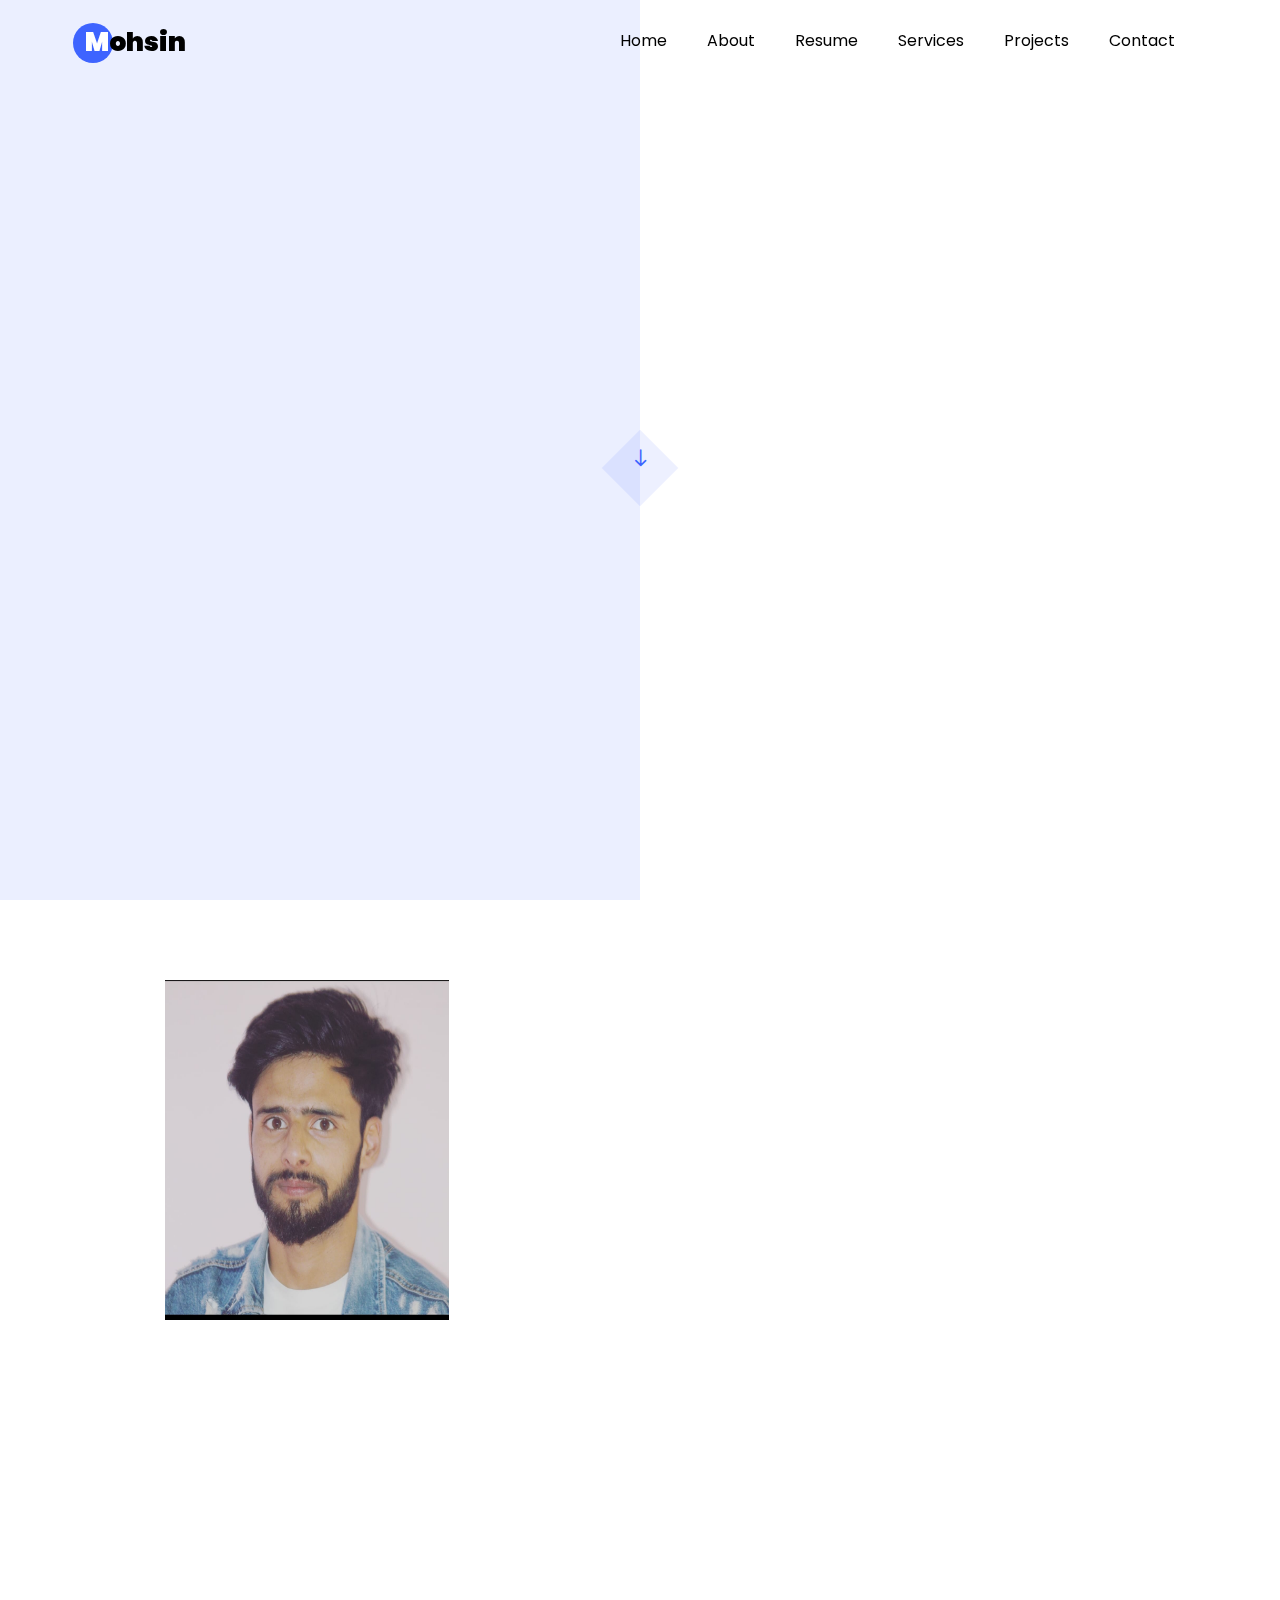
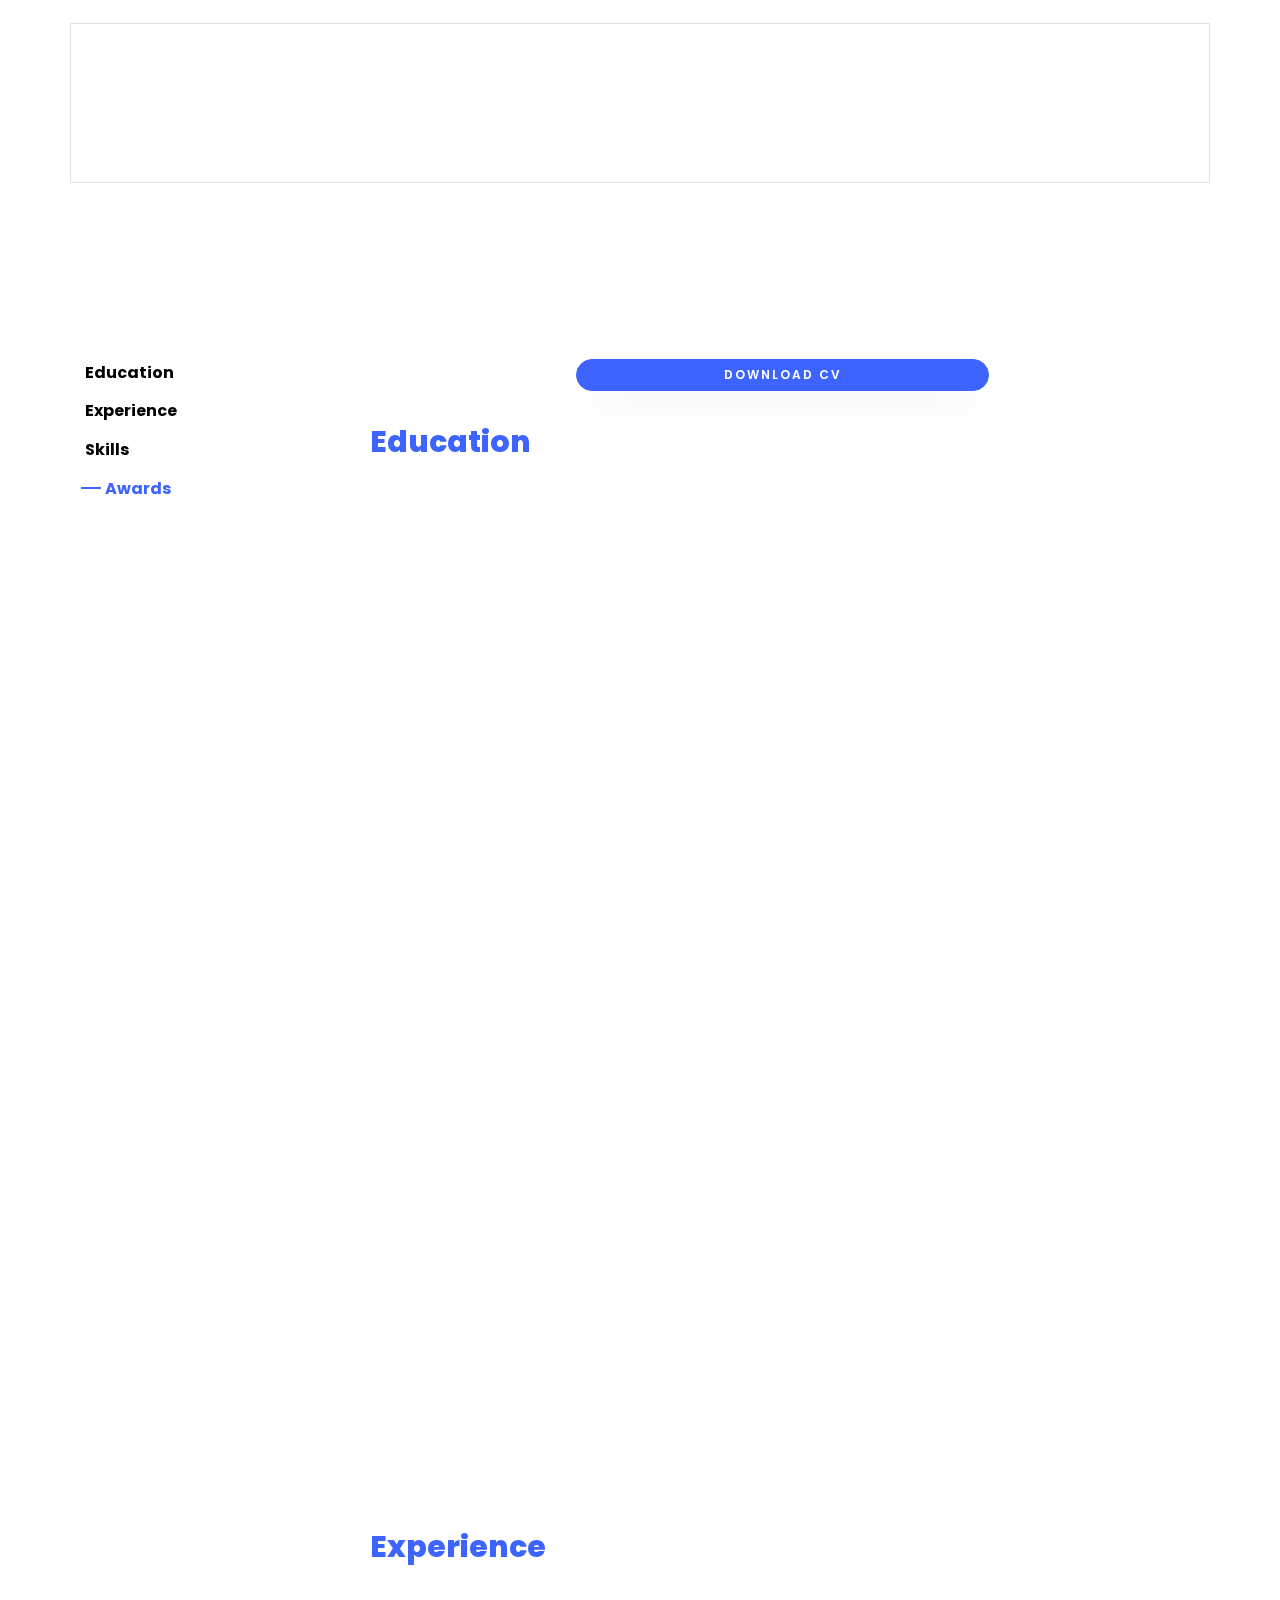
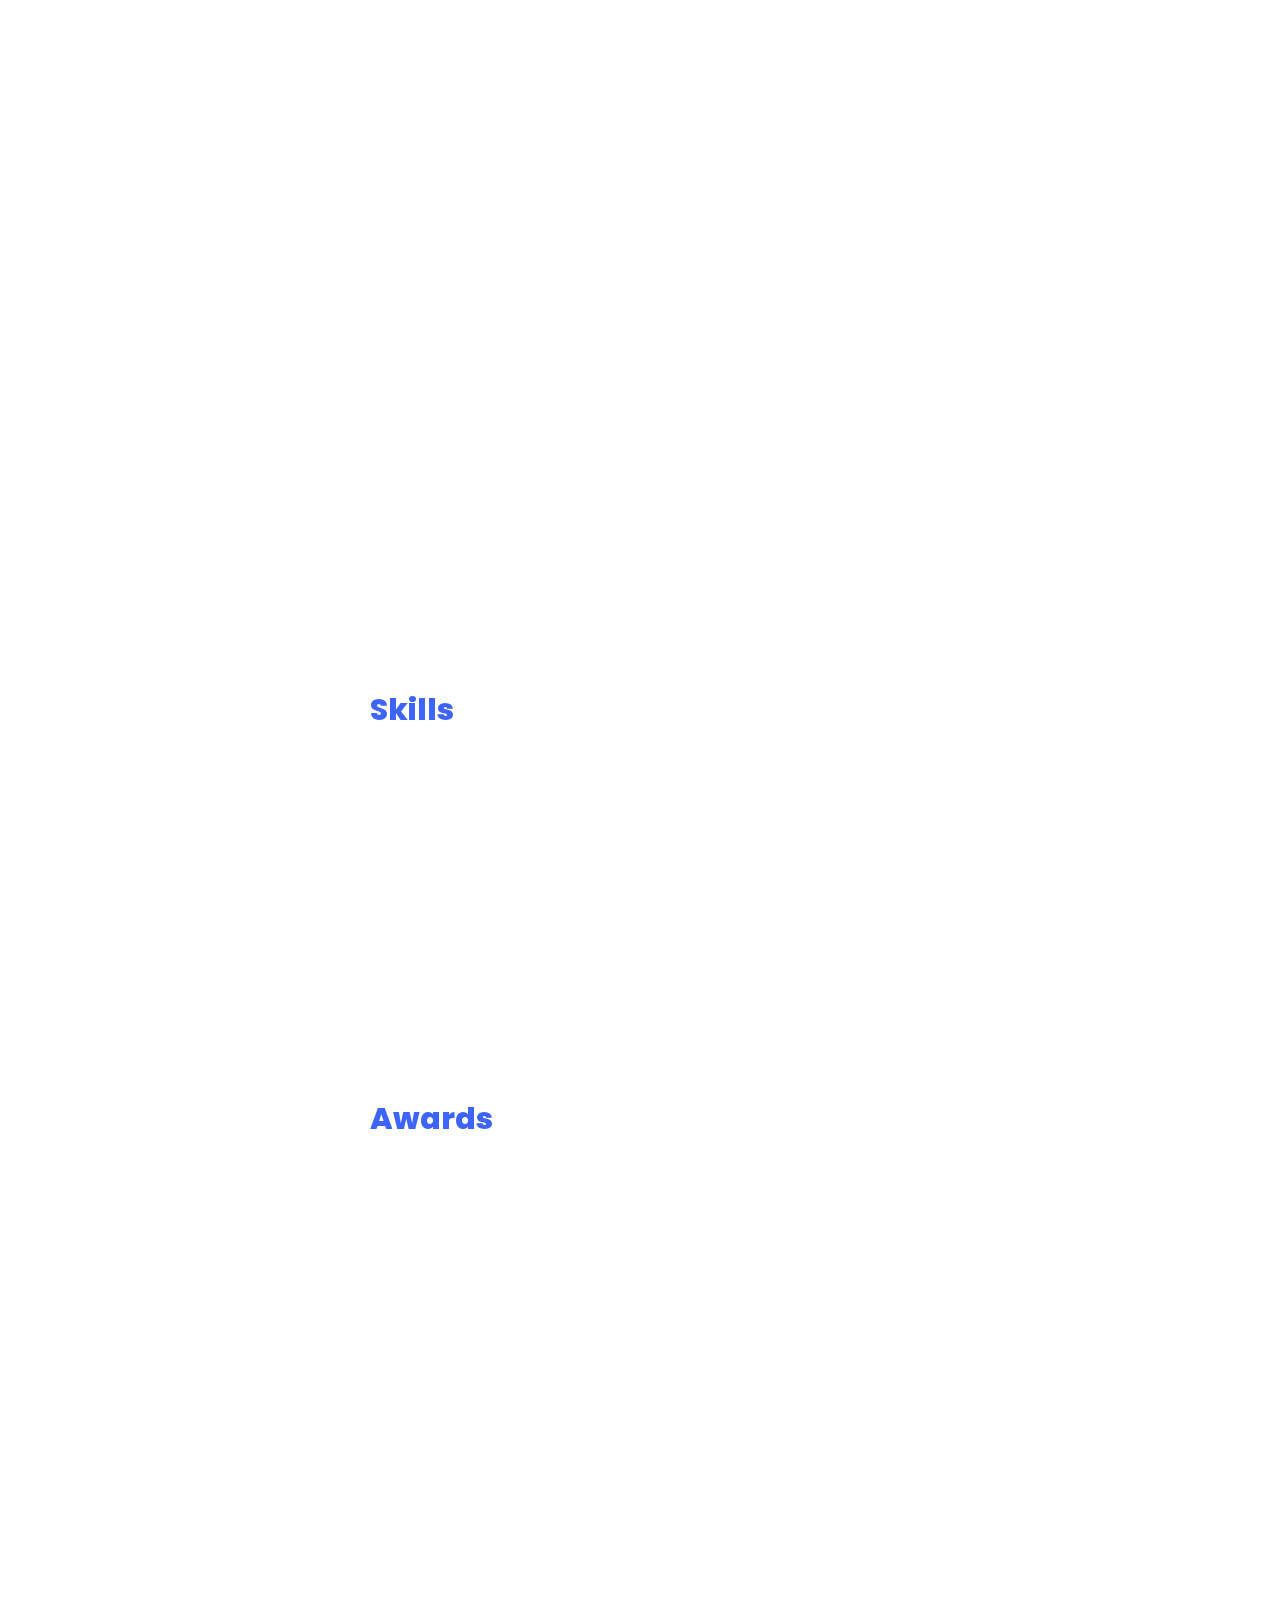
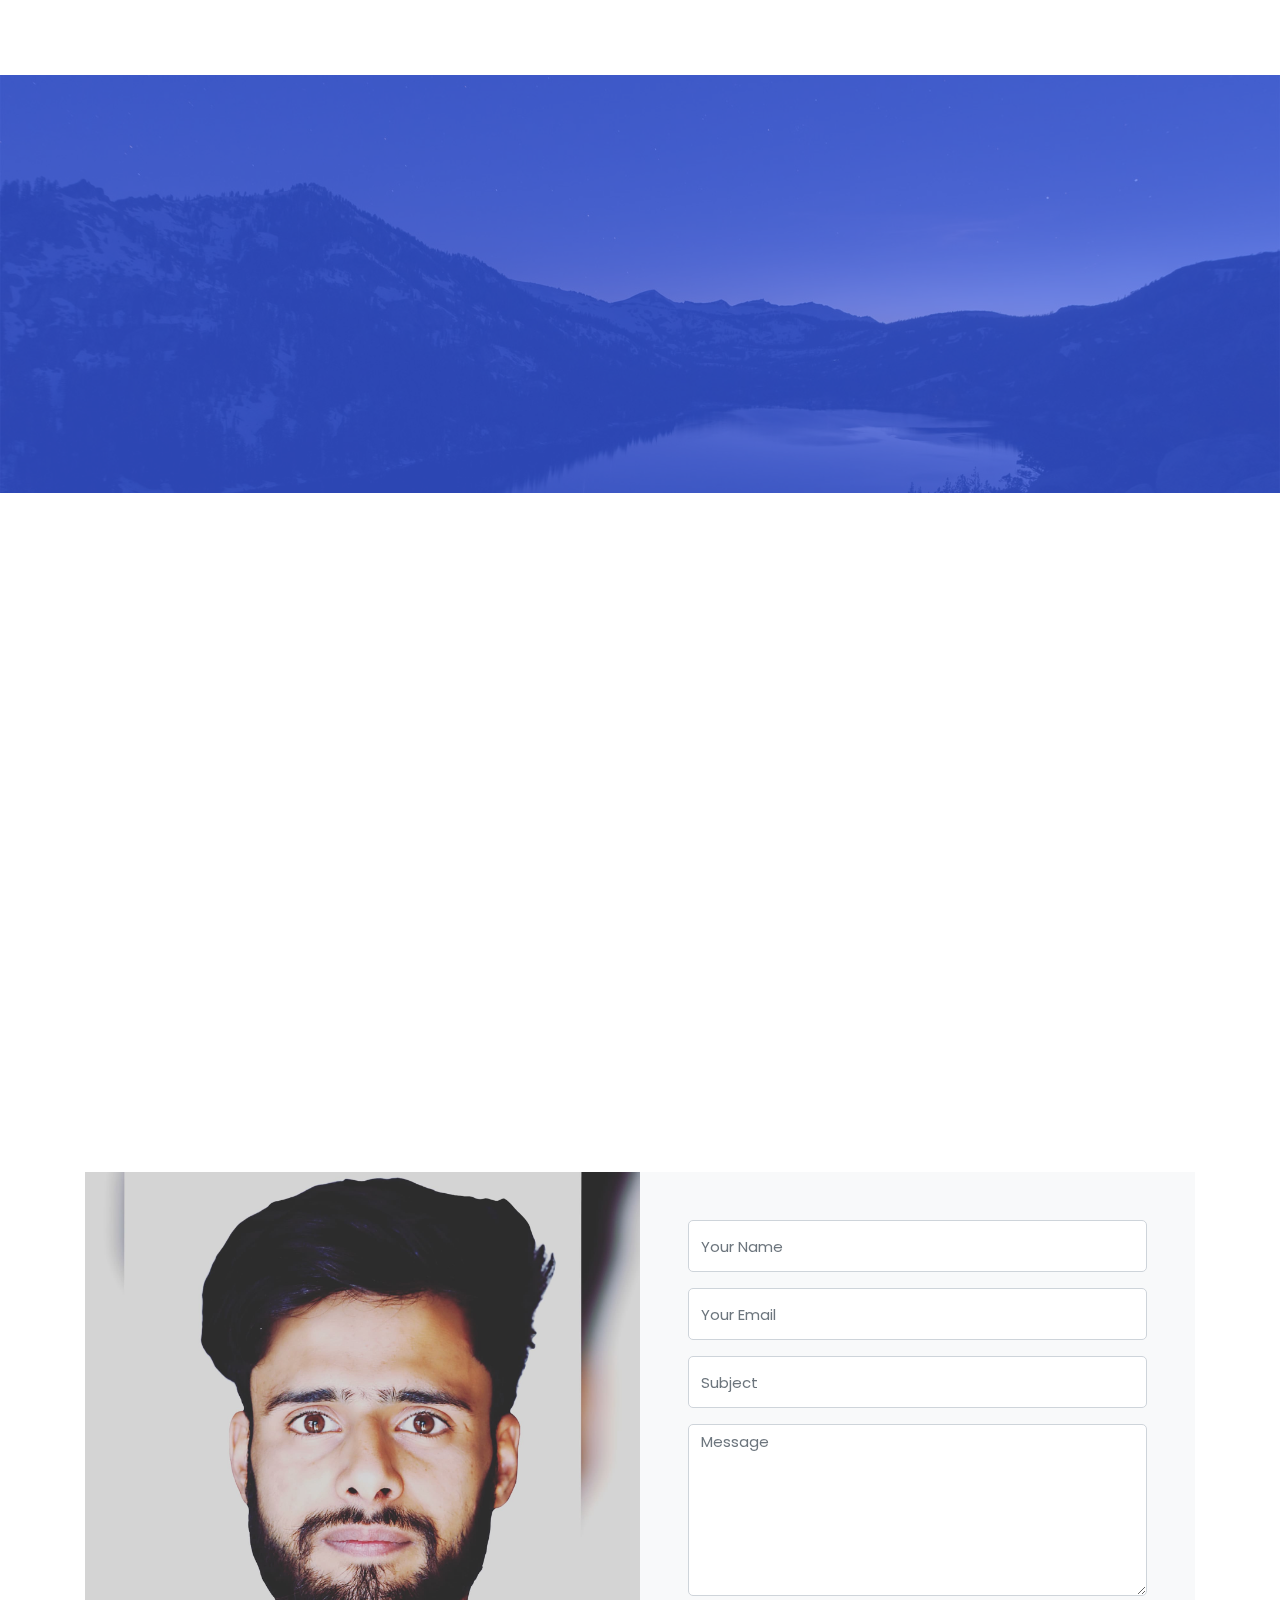
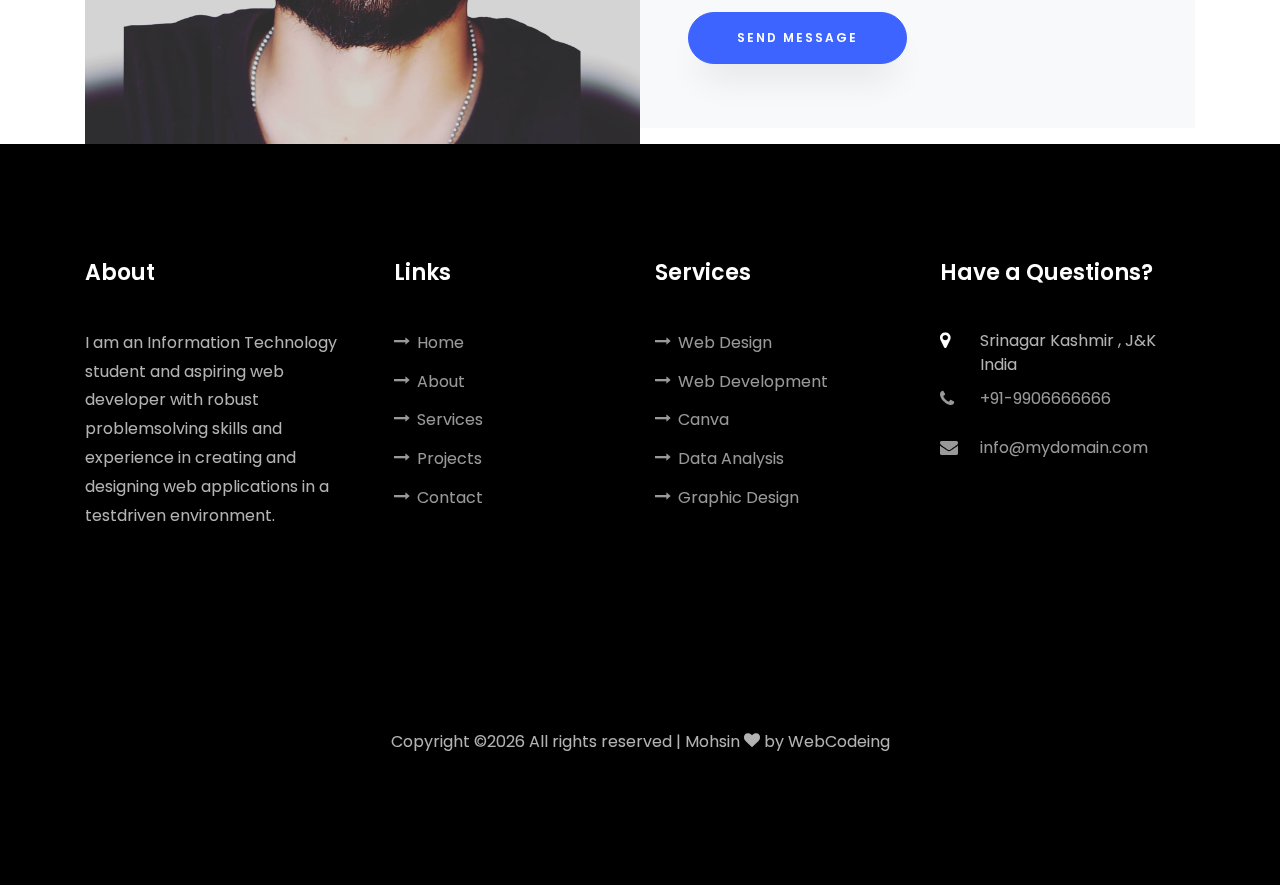
==== commit c37e7113: "annimation added" ====
--- a/index.html
+++ b/index.html
@@ -90,8 +90,7 @@
                             <div class="col-md-6 col-lg-6 d-flex">
                                 <div class="img-about img d-flex align-items-stretch">
                                     <div class="overlay"></div>
-                                    <div class="img d-flex align-self-stretch align-items-center" style="background-image:url(Images/myImg1.jpeg);">
-                                    </div>
+                                    <img src="Images/myImg1.jpeg" class="img d-flex align-items-center" style="padding: 80px; width: 80%; height: 500px;">
                                 </div>
                             </div>
                             <div class="col-md-6 col-lg-6 pl-md-5 py-5">
@@ -176,9 +175,9 @@
                                     <div class="text pl-3">
                                         <span class="date">2014-2015</span>
                                         <div class="progress">
-                                            <div class="progress-bar bg-success" role="progressbar" style="width: 88%;" aria-valuenow="88" aria-valuemin="0" aria-valuemax="100">
-                                                <span class="sr-only"> percentage:88% </span>
-                                                <span class="progress-text" style="color:blue;">CGPA  <strong>8.8</strong></span>
+                                            <div class="progress-bar bg-success" role="progressbar" style="width: 0%;" aria-valuenow="0" aria-valuemin="0" aria-valuemax="100">
+                                                <span class="sr-only">percentage:0%</span>
+                                                <span class="progress-text" style="color:blue;">CGPA <strong>8.8</strong></span>
                                             </div>
                                         </div>
                                         <h2>Master of Science in Information Technology</h2>
@@ -824,7 +823,26 @@
              // Remove the link from the body
              document.body.removeChild(link);
     });
-    
+    function animateProgressBar(element, targetWidth, duration) {
+    const progressBar = document.querySelector(element);
+    const initialWidth = parseInt(progressBar.style.width);
+    const increment = targetWidth / (duration / 16); // 16ms is roughly 1 frame in 60fps
+
+    let currentWidth = initialWidth;
+
+    const animationInterval = setInterval(() => {
+        currentWidth += increment;
+        progressBar.style.width = `${currentWidth}%`;
+        progressBar.setAttribute('aria-valuenow', currentWidth.toFixed(2));
+
+        if (currentWidth >= targetWidth) {
+            clearInterval(animationInterval);
+        }
+    }, 16); // Run every frame
+}
+
+animateProgressBar('.progress-bar', 88, 3000); // animate to 88% over 3000ms (3 seconds)
+
 </script>
 
 </body>
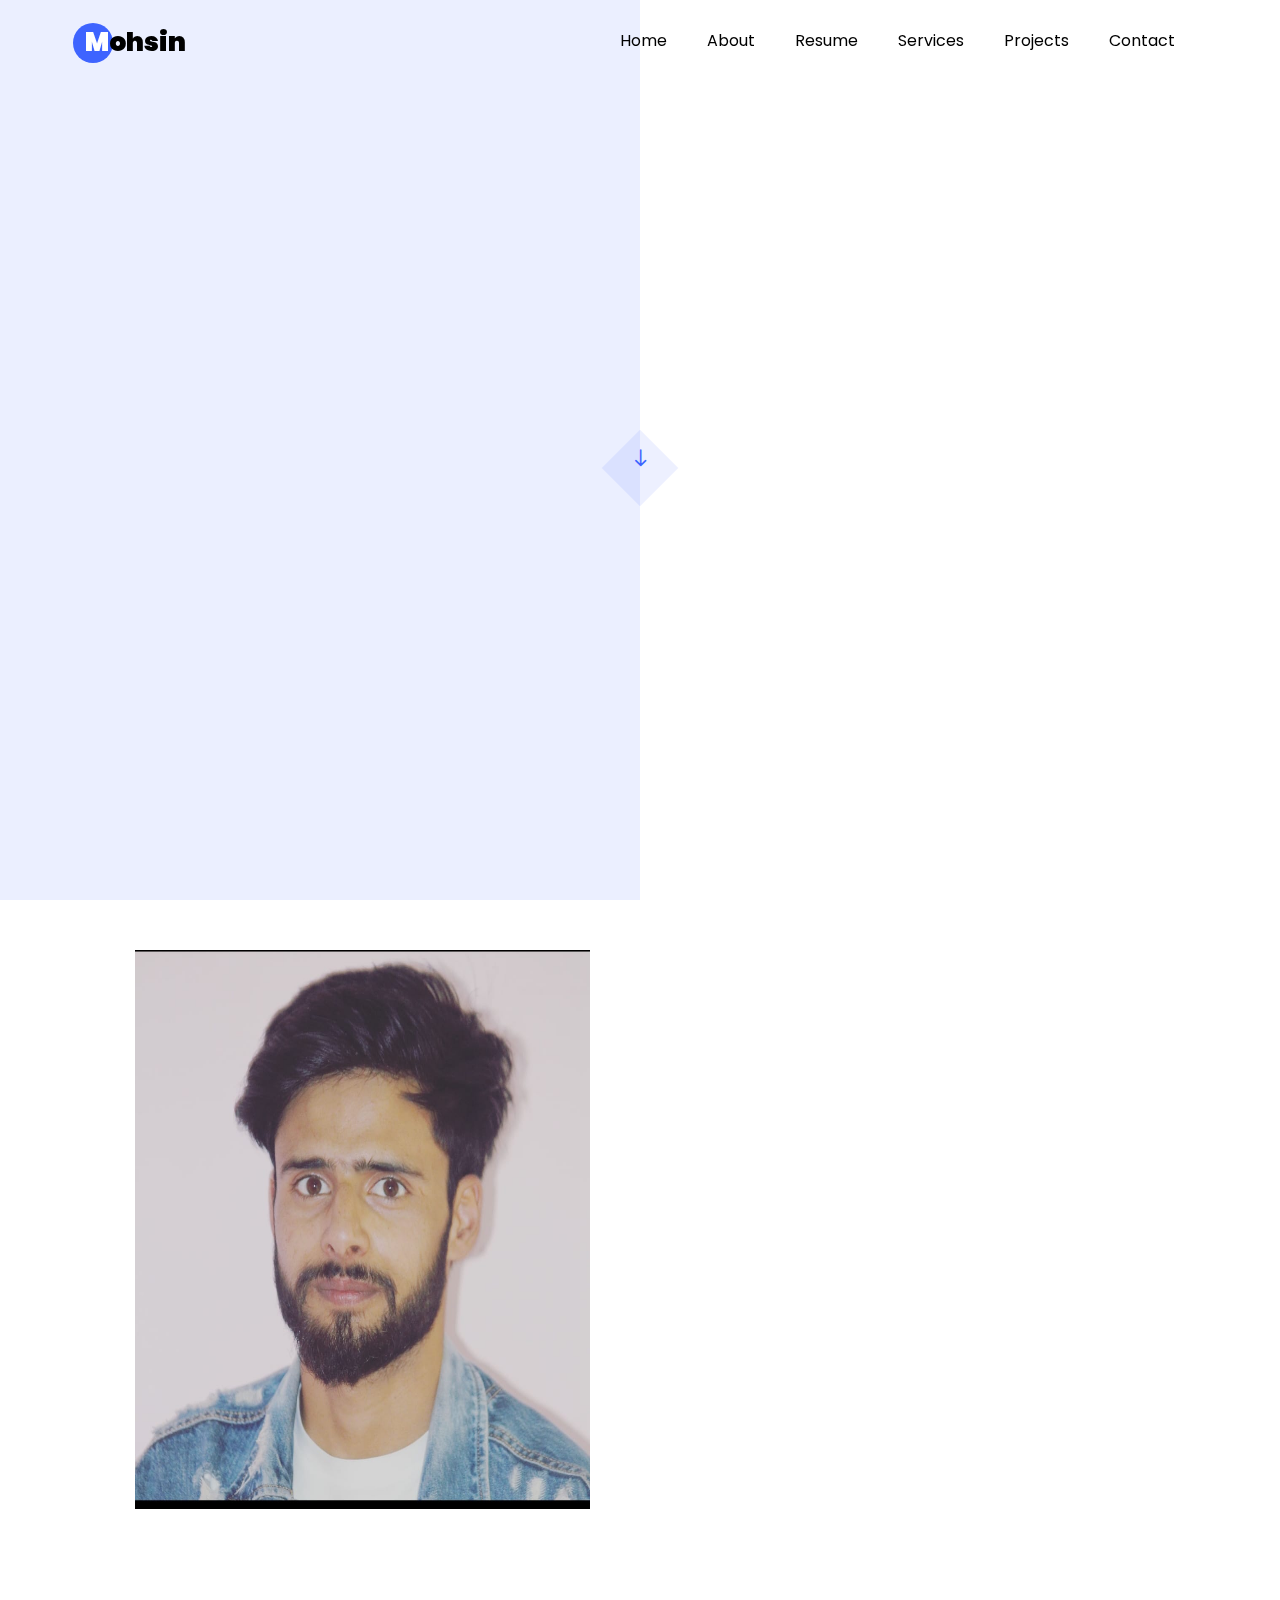
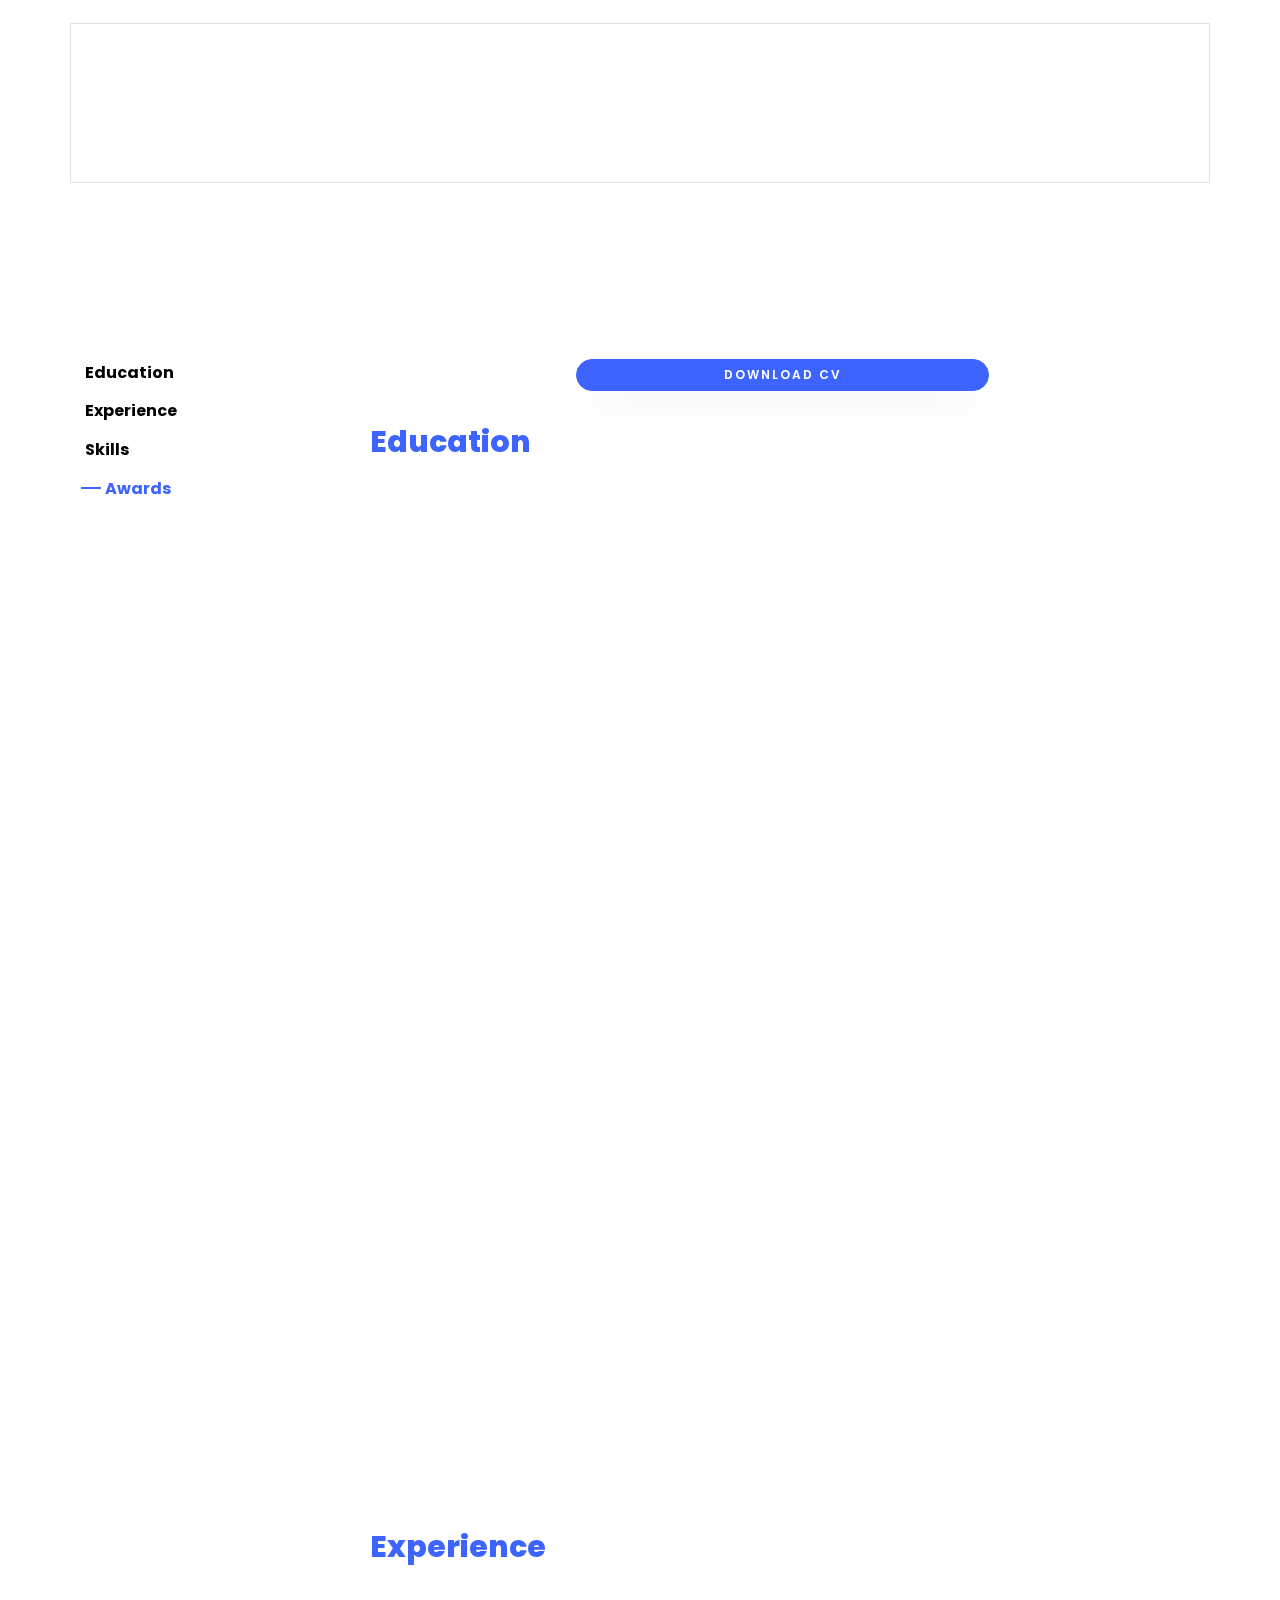
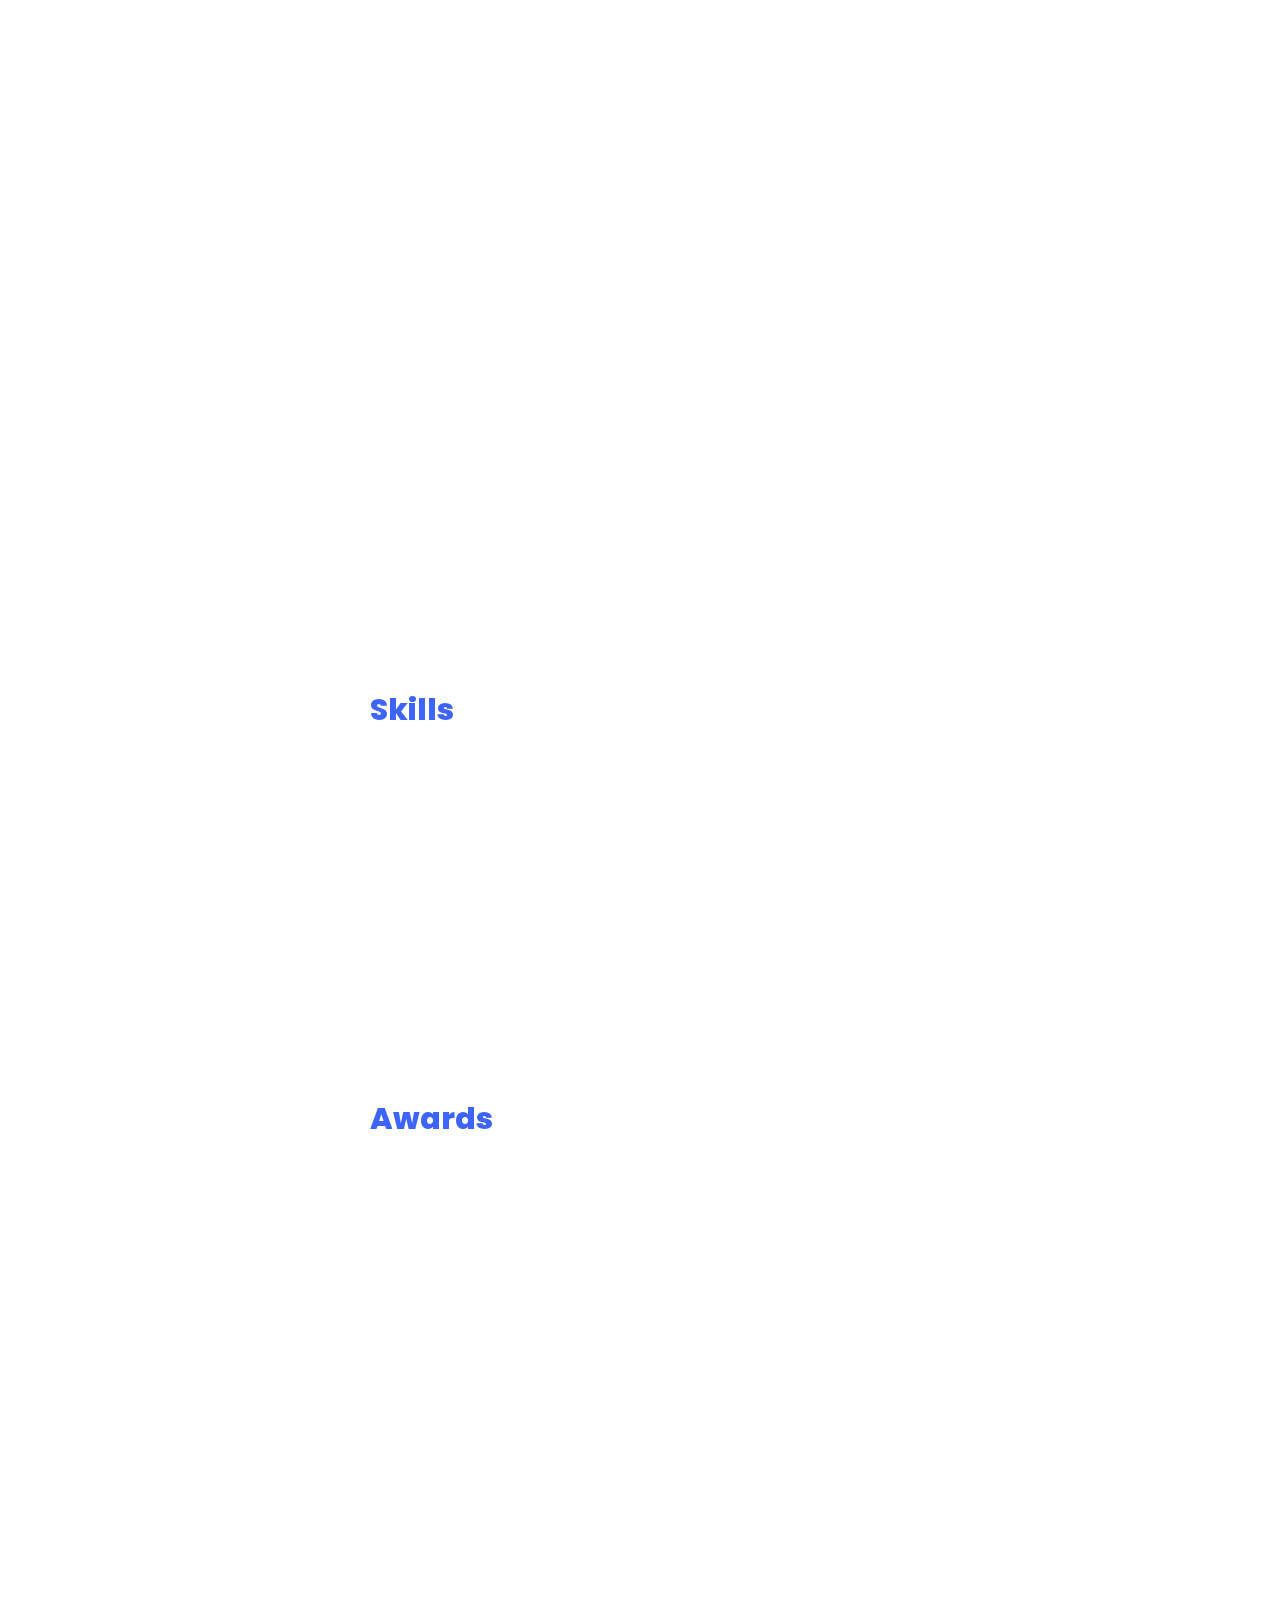
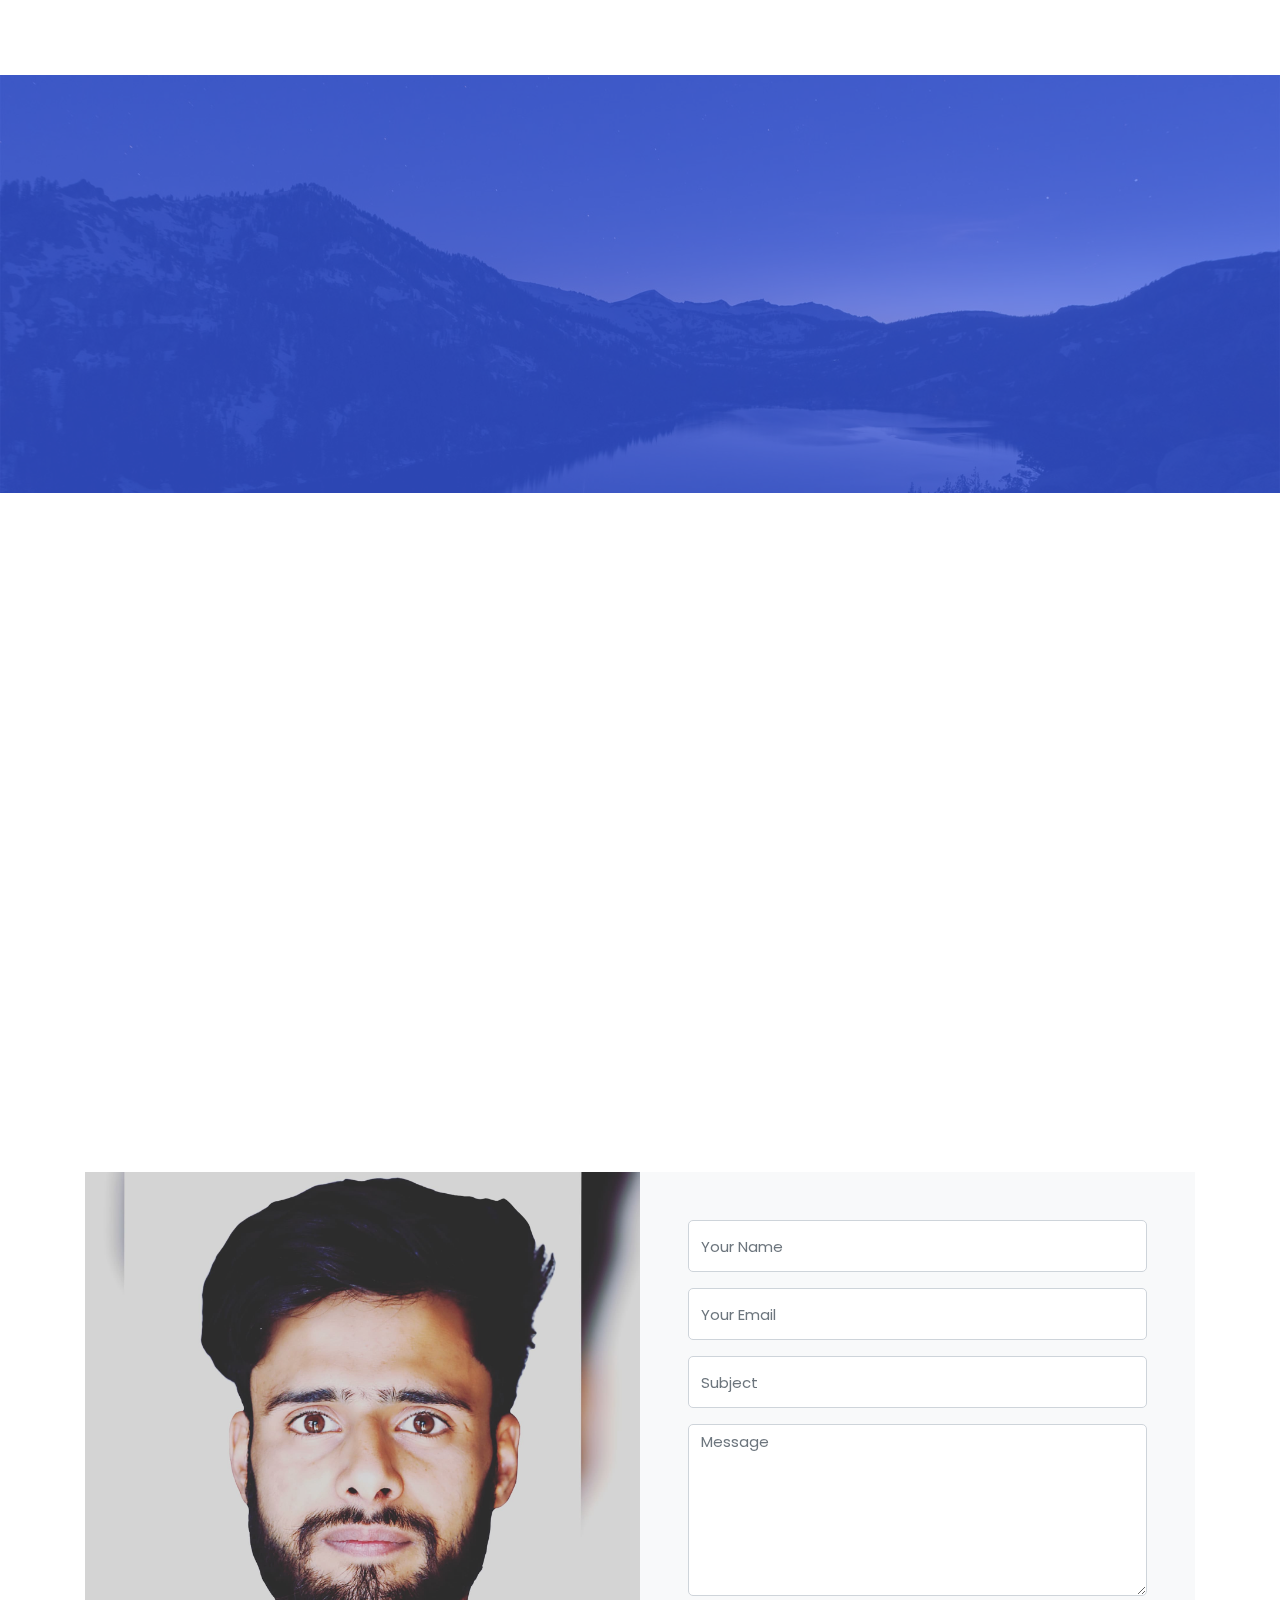
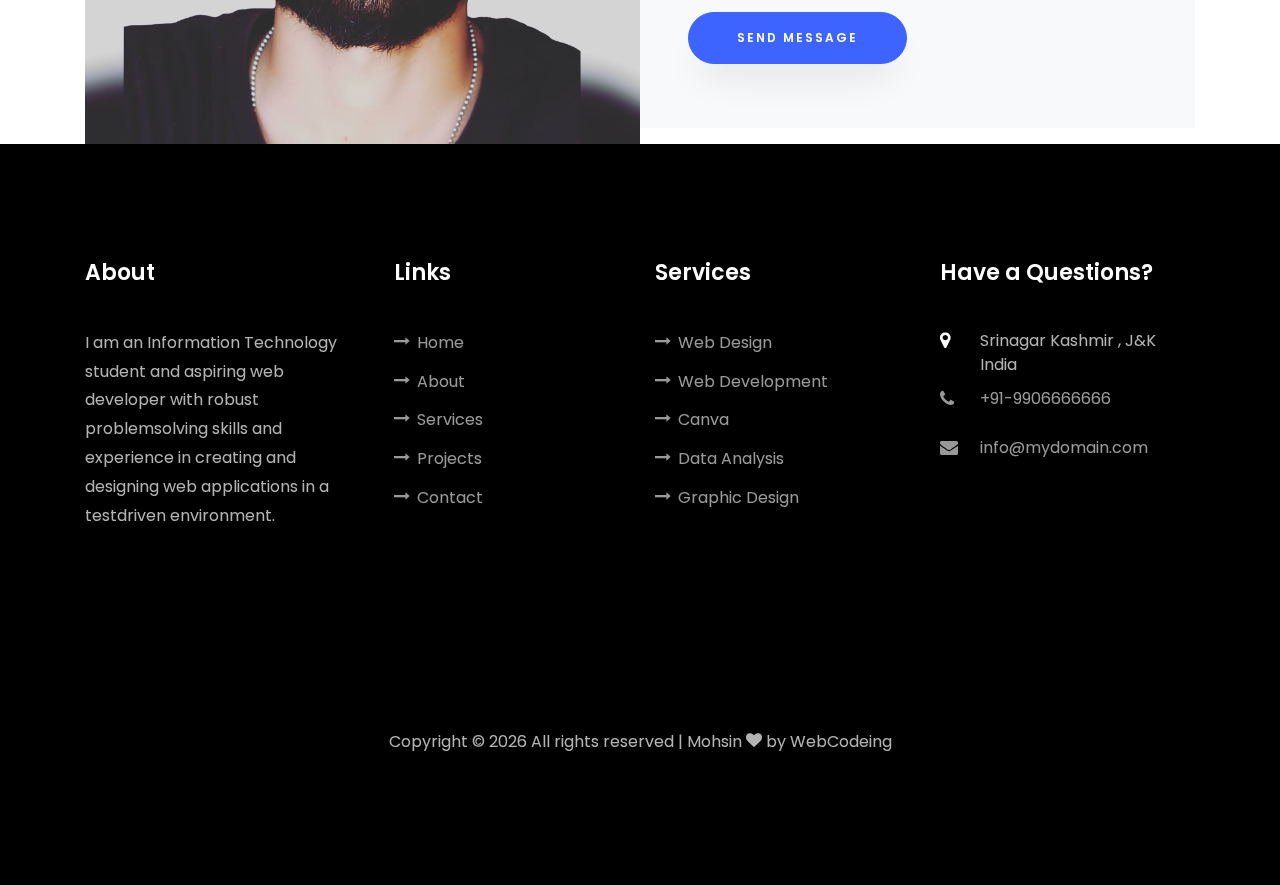
==== commit aa562d01: "image correction" ====
--- a/index.html
+++ b/index.html
@@ -2,12 +2,12 @@
     #downloadButton {
         animation: pulse 1s infinite;
     }
-
 </style>
 
 
 <!DOCTYPE html>
 <html lang="en">
+
 <head>
     <title>Portfolia </title>
     <meta charset="utf-8">
@@ -30,12 +30,16 @@
     <link rel="stylesheet" href="css/icomoon.css">
     <link rel="stylesheet" href="css/style.css">
 </head>
+
 <body data-spy="scroll" data-target=".site-navbar-target" data-offset="300">
     <header>
-        <nav class="navbar navbar-expand-lg navbar-dark ftco_navbar ftco-navbar-light site-navbar-target" id="ftco-navbar">
+        <nav class="navbar navbar-expand-lg navbar-dark ftco_navbar ftco-navbar-light site-navbar-target"
+            id="ftco-navbar">
             <div class="container">
                 <a class="navbar-brand" href="index.html"><span>M</span>ohsin</a>
-                <button class="navbar-toggler js-fh5co-nav-toggle fh5co-nav-toggle" type="button" data-toggle="collapse" data-target="#ftco-nav" aria-controls="ftco-nav" aria-expanded="false" aria-label="Toggle navigation">
+                <button class="navbar-toggler js-fh5co-nav-toggle fh5co-nav-toggle" type="button" data-toggle="collapse"
+                    data-target="#ftco-nav" aria-controls="ftco-nav" aria-expanded="false"
+                    aria-label="Toggle navigation">
                     <span class="oi oi-menu"></span> Menu
                 </button>
 
@@ -52,450 +56,473 @@
             </div>
         </nav>
     </header>
-<!--      end of header section-->
-
-            <!--Section 1 -->
-                <section class="hero-wrap ">
-                  <div class="overlay"></div> 
-                  <div class="container">
-                    <div class="row no-gutters slider-text  justify-content-center align-items-center" style="padding-top:190px;">
-                      <div class="col-lg-8 col-md-6 ftco-animate d-flex align-items-center">
-                            <img src="Images/waving-hand.gif" width="20%" alt="img" style="position:absolute; left:38%; top:-119px;" />
-            
-                          <div class="text text-center">
-                              <span class="subheading">Hey! I am</span>
-                                      <h1>Mohsin</h1>
-                                          <h2>I'm a 
-                                              <span
-                                                 class="txt-rotate"
-                                                 data-period="2000"
-                                                 data-rotate='[ "Developer.", "Web Designer." ,"UX Designer."]'>
-                                                </span>
-                                           </h2>
-                           </div>
-                        </div>
-                      </div>
-                    </div>
-            
-                  <div>
-                            <a href="#" class="mouse-icon">
-                                <div class="mouse-wheel"><span class="ion-ios-arrow-round-down"></span></div>
-                            </a>
-                        </div>
-                </section>
-            <!--Section 2 -->
-                <section class="ftco-about img ftco-section ftco-no-pt ftco-no-pb" id="about-section">
-                    <div class="container">
-                        <div class="row d-flex no-gutters">
-                            <div class="col-md-6 col-lg-6 d-flex">
-                                <div class="img-about img d-flex align-items-stretch">
-                                    <div class="overlay"></div>
-                                    <img src="Images/myImg1.jpeg" class="img d-flex align-items-center" style="padding: 80px; width: 80%; height: 500px;">
-                                </div>
-                            </div>
-                            <div class="col-md-6 col-lg-6 pl-md-5 py-5">
-                                <div class="row justify-content-start pb-3">
-                              <div class="col-md-12 heading-section ftco-animate">
-                                  <h1 class="big">About</h1>
-                                <h2 class="mb-4">About Me</h2>
-                                    
+    <!--      end of header section-->
+
+    <!--Section 1 -->
+    <section class="hero-wrap ">
+        <div class="overlay"></div>
+        <div class="container">
+            <div class="row no-gutters slider-text  justify-content-center align-items-center"
+                style="padding-top:190px;">
+                <div class="col-lg-8 col-md-6 ftco-animate d-flex align-items-center">
+                    <img src="Images/waving-hand.gif" width="20%" alt="img"
+                        style="position:absolute; left:38%; top:-119px;" />
+
+                    <div class="text text-center">
+                        <span class="subheading">Hey! I am</span>
+                        <h1>Mohsin</h1>
+                        <h2>I'm a
+                            <span class="txt-rotate" data-period="2000"
+                                data-rotate='[ "Developer.", "Web Designer." ,"UX Designer."]'>
+                            </span>
+                        </h2>
+                    </div>
+                </div>
+            </div>
+        </div>
+
+        <div>
+            <a href="#" class="mouse-icon">
+                <div class="mouse-wheel"><span class="ion-ios-arrow-round-down"></span></div>
+            </a>
+        </div>
+    </section>
+    <!--Section 2 -->
+    <section class="ftco-about img ftco-section ftco-no-pt ftco-no-pb" id="about-section">
+        <div class="container">
+            <div class="row d-flex no-gutters">
+                <div class="col-md-6 col-lg-6 d-flex">
+                    <div class="img-about img d-flex align-items-stretch">
+                        <div class="overlay"></div>
+                        <img src="Images/myImg1.jpeg" class="img d-flex align-items-center"
+                            style="padding: 50px;">
+                    </div>
+                </div>
+                <div class="col-md-6 col-lg-6 pl-md-5 py-5">
+                    <div class="row justify-content-start pb-3">
+                        <div class="col-md-12 heading-section ftco-animate">
+                            <h1 class="big">About</h1>
+                            <h2 class="mb-4">About Me</h2>
+
+                            <p>
+                                Recent MSc in IT graduate passionate about web development, AI, and machine learning.
+                                Ready to dive into challenging tech projects
+                                with a dynamic team. Open to fresh opportunities. I thrive on continuous learning in the
+                                ever-evolving IT domain.
+                            </p>
+                            <div class="counter-wrap ftco-animate d-flex mt-md-3">
+                                <div class="text">
+                                    <p class="mb-4">
+                                        <span class="number" data-number="10">0</span>
+                                        <span>Project complete</span>
+                                    </p>
+                                </div>
+                            </div>
+                            <ul class="about-info mt-4 px-md-0 px-2">
+                                <li class="d-flex"><span>Name:</span> <span>Mohsin Mukhtar</span></li>
+                                <li class="d-flex"><span>Date of birth:</span> <span>june 15, 2000</span></li>
+                                <li class="d-flex"><span>Address:</span> <span>Srinagar,J&k India</span></li>
+                                <li class="d-flex"><span>pin code:</span> <span>190001</span></li>
+                                <li class="d-flex"><span>Email:</span> <span>mohsin@gmail.com</span></li>
+                                <li class="d-flex"><span>Phone: </span> <span>+91-9149491702</span></li>
+                            </ul>
+                        </div>
+                    </div>
+
+                </div>
+            </div>
+        </div>
+    </section>
+    <!--Section 3 -->
+    <section class="ftco-section ftco-partner">
+        <div class="border container">
+            <div class="row">
+                <div class="col-sm ftco-animate">
+                    <a href="#" class="partner"><img src="Images/viqlogo.webp" class="img-fluid" alt="IMG Alt TEXt"></a>
+                </div>
+                <div class="col-sm ftco-animate">
+                    <a href="#" class="partner"><img src="Images/culogo.jpeg" class="img-fluid" alt="IMG Alt TEXt"></a>
+                </div>
+                <div class="col-sm ftco-animate">
+                    <a href="#" class="partner"><img src="Images/Sp_Logo.jpeg" class="img-fluid" alt="IMG Alt TEXt"></a>
+                </div>
+                <div class="col-sm ftco-animate">
+                    <a href="#" class="partner"><img src="Images/Nielet.jpg" class="img-fluid" alt="IMG Alt TEXt"></a>
+                </div>
+                <div class="col-sm ftco-animate">
+                    <a href="#" class="partner"><img src="Images/IIT.png" class="img-fluid" alt="IMG Alt TEXt"></a>
+                </div>
+            </div>
+        </div>
+    </section>
+    <!--Section    4-->
+
+    <section class="ftco-section ftco-no-pb goto-here" id="resume-section">
+        <div class="container">
+            <div class="row">
+                <div class="col-md-3">
+                    <nav id="navi">
+                        <ul>
+                            <li><a href="#page-1">Education</a></li>
+                            <li><a href="#page-2">Experience</a></li>
+                            <li><a href="#page-3">Skills</a></li>
+                            <li><a href="#page-4">Awards</a></li>
+                        </ul>
+                    </nav>
+                </div>
+                <div class="col-md-9">
+                    <div id="page-1" class="page one">
+                        <button id="downloadButton"
+                            class="btn btn-primary d-flex justify-content-center gap-2 col-6 mx-auto">Download
+                            CV</button>
+                        <br />
+                        <h2 class="heading">Education</h2>
+                        <div class="resume-wrap d-flex ftco-animate">
+                            <div class="icon d-flex align-items-center justify-content-center">
+                                <span class="flaticon-ideas"></span>
+                            </div>
+                            <div class="text pl-3">
+                                <span class="date">2014-2015</span>
+                                <div class="progress">
+                                    <div class="progress-bar bg-success" role="progressbar" style="width: 0%;"
+                                        aria-valuenow="0" aria-valuemin="0" aria-valuemax="100">
+                                        <span class="sr-only">percentage:0%</span>
+                                        <span class="progress-text" style="color:blue;">CGPA <strong>8.8</strong></span>
+                                    </div>
+                                </div>
+                                <h2>Master of Science in Information Technology</h2>
+                                <span class="position">Cluster University</span>
                                 <p>
-                                        Recent MSc in IT graduate passionate about web development, AI, and machine learning. Ready to dive into challenging tech projects
-                                        with a dynamic team. Open to fresh opportunities. I thrive on continuous learning in the ever-evolving IT domain.
+                                    Enrolled in Sept. 2020 and completwd in Nov 2023.Taking up specialization courses
+                                    in web development and data science to broaden skill set
+                                    Taking up electives in cloud Technology and cyber security.
                                 </p>
-                                    <div class="counter-wrap ftco-animate d-flex mt-md-3">
-                                        <div class="text">
-                                            <p class="mb-4">
-                                                <span class="number" data-number="10">0</span>
-                                                <span>Project complete</span>
-                                            </p>
+                            </div>
+                        </div>
+                        <div class="resume-wrap d-flex ftco-animate">
+                            <div class="icon d-flex align-items-center justify-content-center">
+                                <span class="flaticon-ideas"></span>
+                            </div>
+                            <div class="text pl-3">
+                                <span class="date">2017-2020</span>
+                                <div class="progress">
+                                    <div class="progress-bar bg-success" role="progressbar" style="width: 79%;"
+                                        aria-valuenow="79" aria-valuemin="0" aria-valuemax="100">
+                                        <span class="sr-only"> percentage:79% </span>
+                                        <span class="progress-text" style="color:blue;">CGPA <strong>7.9</strong></span>
+                                    </div>
+                                </div>
+                                <h2>Bachelor of Science in Information Technology</h2>
+                                <span class="position">Cluster University</span>
+                                <p>
+                                    Attended from June 2017 to Aug 2020.Learned about OPERATING SYSTEM CONCEPTS, Web
+                                    development
+                                    DATA STRUCTURES THROUGH C DATABASE MANAGEMENT SYSTEMS.Completed with 80% marks
+                                </p>
+                            </div>
+                        </div>
+                        <div class="resume-wrap d-flex ftco-animate">
+                            <div class="icon d-flex align-items-center justify-content-center">
+                                <span class="flaticon-ideas"></span>
+                            </div>
+                            <div class="text pl-3">
+                                <span class="date">2014-2016</span>
+                                <div class="progress">
+                                    <div class="progress-bar bg-success" role="progressbar" style="width: 79%;"
+                                        aria-valuenow="79" aria-valuemin="0" aria-valuemax="100">
+                                        <span class="sr-only"> percentage:79% </span>
+                                        <span class="progress-text" style="color:blue;">CGPA <strong>7.9</strong></span>
+                                    </div>
+                                </div>
+                                <h2>Higher Secondary Eduction</h2>
+                                <span class="position">JKBOSE</span>
+                                <p> Attended higher Sec. Education at GHSS Malwan with PCM subjects.Completed with 80%
+                                    Marks.</p>
+                            </div>
+                        </div>
+                        <div class="resume-wrap d-flex ftco-animate">
+                            <div class="icon d-flex align-items-center justify-content-center">
+                                <span class="flaticon-ideas"></span>
+                            </div>
+                            <div class="text pl-3">
+                                <span class="date">2013-2014</span>
+                                <div class="progress">
+                                    <div class="progress-bar bg-success" role="progressbar" style="width: 81%;"
+                                        aria-valuenow="81" aria-valuemin="0" aria-valuemax="100">
+                                        <span class="sr-only"> percentage:81% </span>
+                                        <span class="progress-text" style="color:blue;">CGPA <strong>8.1</strong></span>
+                                    </div>
+                                </div>
+                                <h2>High School Eduction</h2>
+                                <span class="position">JKBOSE</span>
+                                <p>Attended higher Sec. Education at GHS Banimullah with PCM subjects.Completed with 80%
+                                    Marks. </p>
+                            </div>
+                        </div>
+                    </div>
+
+                    <div id="page-2" class="page two">
+                        <h2 class="heading">Experience</h2>
+                        <div class="resume-wrap d-flex ftco-animate">
+                            <div class="icon d-flex align-items-center justify-content-center">
+                                <span class="flaticon-ideas"></span>
+                            </div>
+                            <div class="text pl-3">
+                                <span class="date">Nov 2023-Present</span>
+                                <h2>Associate Software Engeneer</h2>
+                                <span class="position">Viq Infotech Pvt. Ltd.</span>
+                                <p>Currently Working the Viq Infotech Pvt. Ltd. as an associate Software Engeneer.
+                                    Working on ASP.NET Core MVC technoloy.Learning New things everyday.It's Fun.</p>
+                            </div>
+                        </div>
+                        <div class="resume-wrap d-flex ftco-animate">
+                            <div class="icon d-flex align-items-center justify-content-center">
+                                <span class="flaticon-ideas"></span>
+                            </div>
+                            <div class="text pl-3">
+                                <span class="date">02/2021 - 04/2021</span>
+                                <h2>Python Deveplor Intern</h2>
+                                <span class="position">NIELIT Srinagar</span>
+                                <p>
+                                    Acquired practical skills in machine learning using Python with a focus
+                                    on key topics such as Supervised, Unsupervised and Semi-Supervised
+                                    ML algorithms. Tech stack used was Python and its various libraries. Analysed the
+                                    working of various ML algorithms.
+                                </p>
+                            </div>
+                        </div>
+                        <div class="resume-wrap d-flex ftco-animate">
+                            <div class="icon d-flex align-items-center justify-content-center">
+                                <span class="flaticon-ideas"></span>
+                            </div>
+                            <div class="text pl-3">
+                                <span class="date">2014-2015</span>
+                                <h2>Intern WSN Technolgy</h2>
+                                <span class="position">IIT Kanpur</span>
+                                <p>
+                                    Explored the fundamentals of the Internet of Things (IoT).
+                                    Gained hands-on experience in Wireless Sensor Networks and their
+                                    Layered Architecture
+                                </p>
+                            </div>
+                        </div>
+                        <!--   page 2 ends here-->
+                        <!--   page 3 starts here-->
+                        <div id="page-3" class="page three">
+                            <h2 class="heading">Skills</h2>
+                            <div class="row">
+                                <div class="col-md-6 animate-box">
+                                    <div class="progress-wrap ftco-animate">
+                                        <h3>HTML5</h3>
+                                        <div class="progress">
+                                            <div class="progress-bar color-1" role="progressbar" aria-valuenow="90"
+                                                aria-valuemin="0" aria-valuemax="100" style="width:90%">
+                                                <span>90%</span>
+                                            </div>
                                         </div>
                                     </div>
-                                <ul class="about-info mt-4 px-md-0 px-2">
-                                    <li class="d-flex"><span>Name:</span> <span>Mohsin Mukhtar</span></li>
-                                    <li class="d-flex"><span>Date of birth:</span> <span>june 15, 2000</span></li>
-                                    <li class="d-flex"><span>Address:</span> <span>Srinagar,J&k  India</span></li>
-                                        <li class="d-flex"><span>pin code:</span> <span>190001</span></li>
-                                    <li class="d-flex"><span>Email:</span> <span>mohsin@gmail.com</span></li>
-                                    <li class="d-flex"><span>Phone: </span> <span>+91-9149491702</span></li>
-                                </ul>
-                              </div>
-                            </div>
-                         
-                        </div>
-                    </div>
-                    </div>
-                </section>
-            <!--Section 3 -->
-            <section class="ftco-section ftco-partner">
-                <div class="border container">
-                    <div class="row">
-                        <div class="col-sm ftco-animate">
-                            <a href="#" class="partner"><img src="Images/viqlogo.webp" class="img-fluid" alt="IMG Alt TEXt"></a>
-                        </div>
-                        <div class="col-sm ftco-animate">
-                            <a href="#" class="partner"><img src="Images/culogo.jpeg" class="img-fluid" alt="IMG Alt TEXt"></a>
-                        </div>
-                        <div class="col-sm ftco-animate">
-                            <a href="#" class="partner"><img src="Images/Sp_Logo.jpeg" class="img-fluid" alt="IMG Alt TEXt"></a>
-                        </div>
-                        <div class="col-sm ftco-animate">
-                            <a href="#" class="partner"><img src="Images/Nielet.jpg" class="img-fluid" alt="IMG Alt TEXt"></a>
-                        </div>
-                        <div class="col-sm ftco-animate">
-                            <a href="#" class="partner"><img src="Images/IIT.png" class="img-fluid" alt="IMG Alt TEXt"></a>
-                        </div>
-                    </div>
-                </div>
-            </section>
-            <!--Section    4-->
-               
-                <section class="ftco-section ftco-no-pb goto-here" id="resume-section">
-                    <div class="container">
-                        <div class="row">
-                            <div class="col-md-3">
-                                <nav id="navi">
-                                    <ul>
-                                      <li><a href="#page-1">Education</a></li>
-                                      <li><a href="#page-2">Experience</a></li>
-                                      <li><a href="#page-3">Skills</a></li>
-                                      <li><a href="#page-4">Awards</a></li>
-                                    </ul>
-                                  </nav>
-                                </div>
-                                <div class="col-md-9">
-                                  <div id="page-1" class= "page one">
-                                <button id="downloadButton" class="btn btn-primary d-flex justify-content-center gap-2 col-6 mx-auto">Download CV</button>
-                                   <br />
-                                      <h2 class="heading">Education</h2>
-                                    <div class="resume-wrap d-flex ftco-animate">
+                                </div>
+                                <div class="col-md-6 animate-box">
+                                    <div class="progress-wrap ftco-animate">
+                                        <h3>C# and .NET</h3>
+                                        <div class="progress">
+                                            <div class="progress-bar color-2" role="progressbar" aria-valuenow="80"
+                                                aria-valuemin="0" aria-valuemax="100" style="width:85%">
+                                                <span>80%</span>
+                                            </div>
+                                        </div>
+                                    </div>
+                                </div>
+                                <div class="col-md-6 animate-box">
+                                    <div class="progress-wrap ftco-animate">
+                                        <h3>css,bootstrap,JsC# and .NET</h3>
+                                        <div class="progress">
+                                            <div class="progress-bar color-3" role="progressbar" aria-valuenow="75"
+                                                aria-valuemin="0" aria-valuemax="100" style="width:75%">
+                                                <span>75%</span>
+                                            </div>
+                                        </div>
+                                    </div>
+                                </div>
+                                <div class="col-md-6 animate-box">
+                                    <div class="progress-wrap ftco-animate">
+                                        <h3>Php</h3>
+                                        <div class="progress">
+                                            <div class="progress-bar color-4" role="progressbar" aria-valuenow="50"
+                                                aria-valuemin="0" aria-valuemax="100" style="width:50%">
+                                                <span>50%</span>
+                                            </div>
+                                        </div>
+                                    </div>
+                                </div>
+                                <div class="col-md-6 animate-box">
+                                    <div class="progress-wrap ftco-animate">
+                                        <h3>C,C++, OOPS</h3>
+                                        <div class="progress">
+                                            <div class="progress-bar color-5" role="progressbar" aria-valuenow="70"
+                                                aria-valuemin="0" aria-valuemax="100" style="width:70%">
+                                                <span>70%</span>
+                                            </div>
+                                        </div>
+                                    </div>
+                                </div>
+                                <div class="col-md-6 animate-box">
+                                    <div class="progress-wrap ftco-animate">
+                                        <h3>Canva</h3>
+                                        <div class="progress">
+                                            <div class="progress-bar color-6" role="progressbar" aria-valuenow="60"
+                                                aria-valuemin="0" aria-valuemax="100" style="width:60%">
+                                                <span>60%</span>
+                                            </div>
+                                        </div>
+                                    </div>
+                                </div>
+                            </div>
+                        </div>
+                        <!--page 3 ends here-->
+
+                        <!--page 4 ends here-->
+                        <div id="page-4" class="page four">
+                            <h2 class="heading">Awards</h2>
+                            <div class="resume-wrap d-flex ftco-animate">
+                                <div class="icon d-flex align-items-center justify-content-center">
+                                    <span class="flaticon-ideas"></span>
+                                </div>
+                                <div class="text pl-3">
+                                    <span class="date">2023</span>
+                                    <h2>Top 03 Web Developer</h2>
+                                    <span class="position">Viq Infotech</span>
+                                    <p>I was among top three performers at Viq infotech.
+                                    </p>
+                                </div>
+                                <div class="resume-wrap d-flex ftco-animate">
                                     <div class="icon d-flex align-items-center justify-content-center">
                                         <span class="flaticon-ideas"></span>
                                     </div>
                                     <div class="text pl-3">
                                         <span class="date">2014-2015</span>
-                                        <div class="progress">
-                                            <div class="progress-bar bg-success" role="progressbar" style="width: 0%;" aria-valuenow="0" aria-valuemin="0" aria-valuemax="100">
-                                                <span class="sr-only">percentage:0%</span>
-                                                <span class="progress-text" style="color:blue;">CGPA <strong>8.8</strong></span>
-                                            </div>
-                                        </div>
-                                        <h2>Master of Science in Information Technology</h2>
+                                        <h2>Top 5 LeaderShip Exellence Winner</h2>
                                         <span class="position">Cluster University</span>
-                                        <p>
-                                            Enrolled in Sept. 2020 and completwd in Nov 2023.Taking up specialization courses
-                                            in web development and data science to broaden skill set
-                                            Taking up electives in cloud Technology and cyber security.
-                                        </p>
-                                    </div>
-                                </div>
-                                    <div class="resume-wrap d-flex ftco-animate">
-                                        <div class="icon d-flex align-items-center justify-content-center">
-                                            <span class="flaticon-ideas"></span>
-                                        </div>
-                                        <div class="text pl-3">
-                                            <span class="date">2017-2020</span>
-                                        <div class="progress">
-                                            <div class="progress-bar bg-success" role="progressbar" style="width: 79%;" aria-valuenow="79" aria-valuemin="0" aria-valuemax="100">
-                                                <span class="sr-only"> percentage:79% </span>
-                                                <span class="progress-text" style="color:blue;">CGPA  <strong>7.9</strong></span>
-                                            </div>
-                                        </div>
-                                            <h2>Bachelor of Science in Information Technology</h2>
-                                            <span class="position">Cluster University</span>
-                                            <p>
-                                            Attended from June 2017 to Aug 2020.Learned about OPERATING SYSTEM CONCEPTS, Web development
-                                            DATA STRUCTURES THROUGH C DATABASE MANAGEMENT SYSTEMS.Completed with 80% marks
-                                            </p>
-                                        </div>
-                                    </div>
-                                    <div class="resume-wrap d-flex ftco-animate">
-                                        <div class="icon d-flex align-items-center justify-content-center">
-                                            <span class="flaticon-ideas"></span>
-                                        </div>
-                                        <div class="text pl-3">
-                                            <span class="date">2014-2016</span>
-                                        <div class="progress">
-                                            <div class="progress-bar bg-success" role="progressbar" style="width: 79%;" aria-valuenow="79" aria-valuemin="0" aria-valuemax="100">
-                                                <span class="sr-only"> percentage:79% </span>
-                                                <span class="progress-text" style="color:blue;">CGPA  <strong>7.9</strong></span>
-                                            </div>
-                                        </div>
-                                            <h2>Higher Secondary Eduction</h2>
-                                            <span class="position">JKBOSE</span>
-                                        <p> Attended higher Sec. Education at GHSS Malwan with PCM subjects.Completed with 80% Marks.</p>
-                                        </div>
-                                    </div>
-                                    <div class="resume-wrap d-flex ftco-animate">
-                                        <div class="icon d-flex align-items-center justify-content-center">
-                                            <span class="flaticon-ideas"></span>
-                                        </div>
-                                        <div class="text pl-3">
-                                            <span class="date">2013-2014</span>
-                                        <div class="progress">
-                                            <div class="progress-bar bg-success" role="progressbar" style="width: 81%;" aria-valuenow="81" aria-valuemin="0" aria-valuemax="100">
-                                                <span class="sr-only"> percentage:81% </span>
-                                                <span class="progress-text" style="color:blue;">CGPA  <strong>8.1</strong></span>
-                                            </div>
-                                        </div>
-                                            <h2>High School Eduction</h2>
-                                            <span class="position">JKBOSE</span>
-                                            <p>Attended higher Sec. Education at GHS Banimullah with PCM subjects.Completed with 80% Marks. </p>
-                                        </div>
-                                    </div>
-                                  </div>
-            
-                                  <div id="page-2" class= "page two">
-                                      <h2 class="heading">Experience</h2>
-                                    <div class="resume-wrap d-flex ftco-animate">
-                                        <div class="icon d-flex align-items-center justify-content-center">
-                                            <span class="flaticon-ideas"></span>
-                                        </div>
-                                        <div class="text pl-3">
-                                            <span class="date">Nov 2023-Present</span>
-                                            <h2>Associate Software Engeneer</h2>
-                                            <span class="position">Viq Infotech Pvt. Ltd.</span>
-                                            <p>Currently Working the Viq Infotech Pvt. Ltd. as an associate Software Engeneer.
-                                                Working on ASP.NET Core MVC technoloy.Learning New things everyday.It's Fun.</p>
-                                        </div>
-                                    </div>
-                                    <div class="resume-wrap d-flex ftco-animate">
-                                        <div class="icon d-flex align-items-center justify-content-center">
-                                            <span class="flaticon-ideas"></span>
-                                        </div>
-                                        <div class="text pl-3">
-                                        <span class="date">02/2021 - 04/2021</span>
-                                            <h2>Python Deveplor Intern</h2>
-                                            <span class="position">NIELIT Srinagar</span>
-                                        <p>
-                                            Acquired practical skills in machine learning using Python with a focus
-                                            on key topics such as Supervised, Unsupervised and Semi-Supervised
-                                            ML algorithms. Tech stack used was Python and its various libraries. Analysed the working of various ML algorithms.
-                                        </p>
-                                        </div>
-                                    </div>
-                                    <div class="resume-wrap d-flex ftco-animate">
-                                        <div class="icon d-flex align-items-center justify-content-center">
-                                            <span class="flaticon-ideas"></span>
-                                        </div>
-                                        <div class="text pl-3">
-                                            <span class="date">2014-2015</span>
-                                            <h2>Intern WSN Technolgy</h2>
-                                            <span class="position">IIT Kanpur</span>
-                                        <p>
-                                            Explored the fundamentals of the Internet of Things (IoT).
-                                            Gained hands-on experience in Wireless Sensor Networks and their
-                                            Layered Architecture
-                                        </p>
-                                    </div>
-                                  </div>
-                                  <!--   page 2 ends here-->
-                            <!--   page 3 starts here-->
-                                  <div id="page-3" class= "page three">
-                                      <h2 class="heading">Skills</h2>
-                                      <div class="row">
-                                              <div class="col-md-6 animate-box">
-                                                <div class="progress-wrap ftco-animate">
-                                                    <h3>HTML5</h3>
-                                                    <div class="progress">
-                                                         <div class="progress-bar color-1" role="progressbar" aria-valuenow="90"
-                                                          aria-valuemin="0" aria-valuemax="100" style="width:90%">
-                                                        <span>90%</span>
-                                                          </div>
-                                                    </div>
-                                                </div>
-                                            </div>
-                                            <div class="col-md-6 animate-box">
-                                                <div class="progress-wrap ftco-animate">
-                                                    <h3>C# and .NET</h3>
-                                                    <div class="progress">
-                                                         <div class="progress-bar color-2" role="progressbar" aria-valuenow="80"
-                                                          aria-valuemin="0" aria-valuemax="100" style="width:85%">
-                                                        <span>80%</span>
-                                                          </div>
-                                                    </div>
-                                                </div>
-                                            </div>
-                                            <div class="col-md-6 animate-box">
-                                                <div class="progress-wrap ftco-animate">
-                                                    <h3>css,bootstrap,JsC# and .NET</h3>
-                                                    <div class="progress">
-                                                         <div class="progress-bar color-3" role="progressbar" aria-valuenow="75"
-                                                          aria-valuemin="0" aria-valuemax="100" style="width:75%">
-                                                        <span>75%</span>
-                                                          </div>
-                                                    </div>
-                                                </div>
-                                            </div>
-                                            <div class="col-md-6 animate-box">
-                                                <div class="progress-wrap ftco-animate">
-                                                    <h3>Php</h3>
-                                                    <div class="progress">
-                                                         <div class="progress-bar color-4" role="progressbar" aria-valuenow="50"
-                                                          aria-valuemin="0" aria-valuemax="100" style="width:50%">
-                                                        <span>50%</span>
-                                                          </div>
-                                                    </div>
-                                                </div>
-                                            </div>
-                                            <div class="col-md-6 animate-box">
-                                                <div class="progress-wrap ftco-animate">
-                                                    <h3>C,C++, OOPS</h3>
-                                                    <div class="progress">
-                                                         <div class="progress-bar color-5" role="progressbar" aria-valuenow="70"
-                                                          aria-valuemin="0" aria-valuemax="100" style="width:70%">
-                                                        <span>70%</span>
-                                                          </div>
-                                                    </div>
-                                                </div>
-                                            </div>
-                                            <div class="col-md-6 animate-box">
-                                                <div class="progress-wrap ftco-animate">
-                                                    <h3>Canva</h3>
-                                                    <div class="progress">
-                                                         <div class="progress-bar color-6" role="progressbar" aria-valuenow="60"
-                                                          aria-valuemin="0" aria-valuemax="100" style="width:60%">
-                                                        <span>60%</span>
-                                                          </div>
-                                                    </div>
-                                                </div>
-                                            </div>
-                                      </div>
-                                  </div>
-                                  <!--page 3 ends here-->
-            
-                            <!--page 4 ends here-->
-                                  <div id="page-4" class= "page four">
-                                    <h2 class="heading">Awards</h2>
-                                    <div class="resume-wrap d-flex ftco-animate">
-                                        <div class="icon d-flex align-items-center justify-content-center">
-                                            <span class="flaticon-ideas"></span>
-                                        </div>
-                                        <div class="text pl-3">
-                                            <span class="date">2023</span>
-                                            <h2>Top 03 Web Developer</h2>
-                                            <span class="position">Viq Infotech</span>
-                                            <p>I was among top three performers at Viq infotech.
-                                            </p>
-                                    </div>
-                                    <div class="resume-wrap d-flex ftco-animate">
-                                        <div class="icon d-flex align-items-center justify-content-center">
-                                            <span class="flaticon-ideas"></span>
-                                        </div>
-                                        <div class="text pl-3">
-                                            <span class="date">2014-2015</span>
-                                            <h2>Top 5 LeaderShip Exellence Winner</h2>
-                                            <span class="position">Cluster University</span>
-                                            <p>A small river named Duden flows by their place and supplies it with the necessary regelialia. It is a paradisematic country, in which roasted parts of sentences fly into your mouth.</p>
-                                        </div>
-                                    </div>
-                                  </div>
-                                </div>
-                          </div>
-                    </div>
-                    </div>
-                    </div>
-                </section>
-            
-                <section class="ftco-section" id="services-section">
-                    <div class="container-fluid px-md-5">
-                      <div class="row justify-content-center py-5 mt-5">
-                      <div class="col-md-12 heading-section text-center ftco-animate">
-                          <h1 class="big big-2">Certificates</h1>
-                            <h2 class="mb-4">CERTIFICATES</h2>
-                        <p>Far far away, behind the word mountains, far from the countries Vokalia and Consonantia</p>
-                      </div>
-                    </div>
-                        <div class="row">
-                                <div class="col-md-4 text-center d-flex ftco-animate">
-                                    <a href="#" class="services-1 shadow">
-                                        <span class="icon">
-                                            <i class="flaticon-analysis"></i>
-                                        </span>
-                                        <div class="desc">
-                                    <h3 class="mb-5">Udemy</h3>
-                                    <p>
-                                        CSS, Bootstrap,JavaScript, PHP Full Stack
-                                        Crash Course (12/2022 - 01/2023)
-                                    </p>
-                                        </div>
-                                    </a>
-                                </div>
-                                <div class="col-md-4 text-center d-flex ftco-animate">
-                                  <a href="https://www.udemy.com/certificate/UC-33df879a-c67d-4fd9-be9e-46c20bfe6579/" class="services-1 shadow">
-                                        <span class="icon">
-                                            <i class="flaticon-flasks"></i>
-                                        </span>
-                                        <div class="desc">
-                                            <h3 class="mb-5">Udemy</h3>
-                                             <p>
-                                        Modern JavaScript for React JS - ES6 [2022] (11/2022 - 01/2023)
-                                            </p>
-                                        </div>
-                                    </a>
-                                </div>
-                                <div class="col-md-4 text-center d-flex ftco-animate">
-                            <a href="https://www.udemy.com/certificate/UC-94bd6ac7-e2ad-4d08-b18d-5c9c2a7a15dc/" class="services-1 shadow">
-                                        <span class="icon">
-                                            <i class="flaticon-ideas"></i>
-                                        </span>
-                                        <div class="desc">
-                                            <h3 class="mb-5">Udemy</h3>
-                                    <p>
-                                        MySQL Database Development Mastery
-                                        (12/2022 - 12/2022
-                                    </p>
-                                        </div>
-                                    </a>
-                                </div>
-                            </div>
-                    </div>
-                </section>
-             
-            
-                <section class="ftco-section ftco-project" id="projects-section">
-                    <div class="container-fluid px-md-0">
-                        <div class="row no-gutters justify-content-center pb-5">
-                      <div class="col-md-12 heading-section text-center ftco-animate">
-                          <h1 class="big big-2">Projects</h1>
-                        <h2 class="mb-4">Project Snapshots</h2>
-                        <p>Take a look at  snapshots of some of the projects developed by me.Suggestions will be appricated</p>
-                      </div>
-                    </div>
-                        <div class="row no-gutters">
-                            <div class="col-md-4">
-                                <div class="project img ftco-animate d-flex justify-content-center align-items-center" style="background-image: url(Images/image_1.jpg);">
-                                    <div class="overlay"></div>
-                                    <div class="text text-center p-4">
-                                        <h3><a href="#">ML Based Parkinson's Disease Detection'</a></h3>
-                                        <span>ML &amp Web Design</span>
-                                    </div>
-                                </div>
-                              </div>
-                              <div class="col-md-4">
-                            <div class="project img ftco-animate d-flex justify-content-center align-items-center" style="background-image: url(Images/image_2.jpg);">
-                                    <div class="overlay"></div>
-                                    <div class="text text-center p-4">
-                                    <h3><a href="https://github.com/IbniMukhtar/libraryManagementSystem">Advanced library Management System</a></h3>
-                                        <span>Web Design</span>
-                                    </div>
-                                </div>
-                              </div>
-                            <div class="col-md-4">
-                            <div class="project img ftco-animate d-flex justify-content-center align-items-center" style="background-image: url(Images/image_3.jpg);">
-                                    <div class="overlay"></div>
-                                    <div class="text text-center p-4">
-                                    <h3><a href="https://github.com/IbniMukhtar/FormulaCalculator">Formula calculator for a PHD Project</a></h3>
-                                        <span>Web Design</span>
-                                    </div>
-                                </div>
-                            </div>
-                        </div>
-                    </div>
-                </section>
-            
-            
-                <!--
+                                        <p>A small river named Duden flows by their place and supplies it with the
+                                            necessary regelialia. It is a paradisematic country, in which roasted parts
+                                            of sentences fly into your mouth.</p>
+                                    </div>
+                                </div>
+                            </div>
+                        </div>
+                    </div>
+                </div>
+            </div>
+        </div>
+    </section>
+
+    <section class="ftco-section" id="services-section">
+        <div class="container-fluid px-md-5">
+            <div class="row justify-content-center py-5 mt-5">
+                <div class="col-md-12 heading-section text-center ftco-animate">
+                    <h1 class="big big-2">Certificates</h1>
+                    <h2 class="mb-4">CERTIFICATES</h2>
+                    <p>Far far away, behind the word mountains, far from the countries Vokalia and Consonantia</p>
+                </div>
+            </div>
+            <div class="row">
+                <div class="col-md-4 text-center d-flex ftco-animate">
+                    <a href="#" class="services-1 shadow">
+                        <span class="icon">
+                            <i class="flaticon-analysis"></i>
+                        </span>
+                        <div class="desc">
+                            <h3 class="mb-5">Udemy</h3>
+                            <p>
+                                CSS, Bootstrap,JavaScript, PHP Full Stack
+                                Crash Course (12/2022 - 01/2023)
+                            </p>
+                        </div>
+                    </a>
+                </div>
+                <div class="col-md-4 text-center d-flex ftco-animate">
+                    <a href="https://www.udemy.com/certificate/UC-33df879a-c67d-4fd9-be9e-46c20bfe6579/"
+                        class="services-1 shadow">
+                        <span class="icon">
+                            <i class="flaticon-flasks"></i>
+                        </span>
+                        <div class="desc">
+                            <h3 class="mb-5">Udemy</h3>
+                            <p>
+                                Modern JavaScript for React JS - ES6 [2022] (11/2022 - 01/2023)
+                            </p>
+                        </div>
+                    </a>
+                </div>
+                <div class="col-md-4 text-center d-flex ftco-animate">
+                    <a href="https://www.udemy.com/certificate/UC-94bd6ac7-e2ad-4d08-b18d-5c9c2a7a15dc/"
+                        class="services-1 shadow">
+                        <span class="icon">
+                            <i class="flaticon-ideas"></i>
+                        </span>
+                        <div class="desc">
+                            <h3 class="mb-5">Udemy</h3>
+                            <p>
+                                MySQL Database Development Mastery
+                                (12/2022 - 12/2022
+                            </p>
+                        </div>
+                    </a>
+                </div>
+            </div>
+        </div>
+    </section>
+
+
+    <section class="ftco-section ftco-project" id="projects-section">
+        <div class="container-fluid px-md-0">
+            <div class="row no-gutters justify-content-center pb-5">
+                <div class="col-md-12 heading-section text-center ftco-animate">
+                    <h1 class="big big-2">Projects</h1>
+                    <h2 class="mb-4">Project Snapshots</h2>
+                    <p>Take a look at snapshots of some of the projects developed by me.Suggestions will be appricated
+                    </p>
+                </div>
+            </div>
+            <div class="row no-gutters">
+                <div class="col-md-4">
+                    <div class="project img ftco-animate d-flex justify-content-center align-items-center"
+                        style="background-image: url(Images/image_1.jpg);">
+                        <div class="overlay"></div>
+                        <div class="text text-center p-4">
+                            <h3><a href="#">ML Based Parkinson's Disease Detection'</a></h3>
+                            <span>ML &amp Web Design</span>
+                        </div>
+                    </div>
+                </div>
+                <div class="col-md-4">
+                    <div class="project img ftco-animate d-flex justify-content-center align-items-center"
+                        style="background-image: url(Images/image_2.jpg);">
+                        <div class="overlay"></div>
+                        <div class="text text-center p-4">
+                            <h3><a href="https://github.com/IbniMukhtar/libraryManagementSystem">Advanced library
+                                    Management System</a></h3>
+                            <span>Web Design</span>
+                        </div>
+                    </div>
+                </div>
+                <div class="col-md-4">
+                    <div class="project img ftco-animate d-flex justify-content-center align-items-center"
+                        style="background-image: url(Images/image_3.jpg);">
+                        <div class="overlay"></div>
+                        <div class="text text-center p-4">
+                            <h3><a href="https://github.com/IbniMukhtar/FormulaCalculator">Formula calculator for a PHD
+                                    Project</a></h3>
+                            <span>Web Design</span>
+                        </div>
+                    </div>
+                </div>
+            </div>
+        </div>
+    </section>
+
+
+    <!--
             
                <section class="ftco-section ftco-no-pt ftco-no-pb ftco-counter img" id="section-counter">
                 <div class="container-fluid px-md-5">
@@ -537,8 +564,8 @@
             </section>
             
                 -->
-            
-                <!--
+
+    <!--
             
              <section class="ftco-section" id="blog-section">
               <div class="container">
@@ -606,108 +633,109 @@
             </section>
             
                 -->
-               
-            
-                <section class="ftco-section ftco-hireme img" style="background-image: url(Images/bg_1.jpg)">
-                    <div class="overlay"></div>
-                        <div class="container">
-                            <div class="row justify-content-center">
-                                <div class="col-md-7 ftco-animate text-center">
-                                    <h2>I'm <span>open </span> to Work</h2>
-                                    <p>A small river named Duden flows by their place and supplies it with the necessary regelialia.</p>
-                                    <p class="mb-0"><a href="#contact-section" class="btn btn-primary py-3 px-5">Hire me</a></p>
-                                </div>
-                            </div>
-                        </div>
-                    </section>
-            
-                <section class="ftco-section contact-section ftco-no-pb" id="contact-section">
-                  <div class="container">
-                      <div class="row justify-content-center mb-5 pb-3">
-                      <div class="col-md-7 heading-section text-center ftco-animate">
-                        <h1 class="big big-2">Contact</h1>
-                        <h2 class="mb-4">Contact Me</h2>
-                        <p>Love to interact with new faces. 
-                           Feel free to get in touch with me.I will be pleased to hear from you. 
-                        </p>
-                      </div>
-                    </div>
-            
-                    <div class="row d-flex contact-info mb-5">
-                      <div class="col-md-6 col-lg-3 d-flex ftco-animate">
-                          <div class="align-self-stretch box text-center p-4 shadow">
-                              <div class="icon d-flex align-items-center justify-content-center">
-                                  <span class="icon-map-signs"></span>
-                              </div>
-                              <div>
-                                  <h3 class="mb-4">Address</h3>
-                                <p>Sringar Kashmir, J&K India (192231)</p>
-                              </div>
-                          </div>
-                      </div>
-                      <div class="col-md-6 col-lg-3 d-flex ftco-animate">
-                          <div class="align-self-stretch box text-center p-4 shadow">
-                              <div class="icon d-flex align-items-center justify-content-center">
-                                  <span class="icon-phone2"></span>
-                              </div>
-                              <div>
-                                  <h3 class="mb-4">Contact Number</h3>
-                                <p><a href="tel://9149491702">Click to call</a></p>
-                            </div>
-                          </div>
-                      </div>
-                      <div class="col-md-6 col-lg-3 d-flex ftco-animate">
-                          <div class="align-self-stretch box text-center p-4 shadow">
-                              <div class="icon d-flex align-items-center justify-content-center">
-                                  <span class="icon-paper-plane"></span>
-                              </div>
-                              <div>
-                                  <h3 class="mb-4">Email Address</h3>
-                                <p><a href="mailto:mohsin@gmail.com">info@mysite.com</a></p>
-                              </div>
-                          </div>
-                      </div>
-                      <div class="col-md-6 col-lg-3 d-flex ftco-animate">
-                          <div class="align-self-stretch box text-center p-4 shadow">
-                              <div class="icon d-flex align-items-center justify-content-center">
-                                  <span class="icon-globe"></span>
-                              </div>
-                              <div>
-                                  <h3 class="mb-4">Website</h3>
-                                <p><a href="#">mysite.git.io</a></p>
-                            </div>
-                          </div>
-                      </div>
-                    </div>
-            
-                    <div class="row no-gutters block-9">
-                      <div class="col-md-6 order-md-last d-flex">
-                        <form action="#" class="bg-light p-4 p-md-5 contact-form">
-                          <div class="form-group">
+
+
+    <section class="ftco-section ftco-hireme img" style="background-image: url(Images/bg_1.jpg)">
+        <div class="overlay"></div>
+        <div class="container">
+            <div class="row justify-content-center">
+                <div class="col-md-7 ftco-animate text-center">
+                    <h2>I'm <span>open </span> to Work</h2>
+                    <p>A small river named Duden flows by their place and supplies it with the necessary regelialia.</p>
+                    <p class="mb-0"><a href="#contact-section" class="btn btn-primary py-3 px-5">Hire me</a></p>
+                </div>
+            </div>
+        </div>
+    </section>
+
+    <section class="ftco-section contact-section ftco-no-pb" id="contact-section">
+        <div class="container">
+            <div class="row justify-content-center mb-5 pb-3">
+                <div class="col-md-7 heading-section text-center ftco-animate">
+                    <h1 class="big big-2">Contact</h1>
+                    <h2 class="mb-4">Contact Me</h2>
+                    <p>Love to interact with new faces.
+                        Feel free to get in touch with me.I will be pleased to hear from you.
+                    </p>
+                </div>
+            </div>
+
+            <div class="row d-flex contact-info mb-5">
+                <div class="col-md-6 col-lg-3 d-flex ftco-animate">
+                    <div class="align-self-stretch box text-center p-4 shadow">
+                        <div class="icon d-flex align-items-center justify-content-center">
+                            <span class="icon-map-signs"></span>
+                        </div>
+                        <div>
+                            <h3 class="mb-4">Address</h3>
+                            <p>Sringar Kashmir, J&K India (192231)</p>
+                        </div>
+                    </div>
+                </div>
+                <div class="col-md-6 col-lg-3 d-flex ftco-animate">
+                    <div class="align-self-stretch box text-center p-4 shadow">
+                        <div class="icon d-flex align-items-center justify-content-center">
+                            <span class="icon-phone2"></span>
+                        </div>
+                        <div>
+                            <h3 class="mb-4">Contact Number</h3>
+                            <p><a href="tel://9149491702">Click to call</a></p>
+                        </div>
+                    </div>
+                </div>
+                <div class="col-md-6 col-lg-3 d-flex ftco-animate">
+                    <div class="align-self-stretch box text-center p-4 shadow">
+                        <div class="icon d-flex align-items-center justify-content-center">
+                            <span class="icon-paper-plane"></span>
+                        </div>
+                        <div>
+                            <h3 class="mb-4">Email Address</h3>
+                            <p><a href="mailto:mohsin@gmail.com">info@mysite.com</a></p>
+                        </div>
+                    </div>
+                </div>
+                <div class="col-md-6 col-lg-3 d-flex ftco-animate">
+                    <div class="align-self-stretch box text-center p-4 shadow">
+                        <div class="icon d-flex align-items-center justify-content-center">
+                            <span class="icon-globe"></span>
+                        </div>
+                        <div>
+                            <h3 class="mb-4">Website</h3>
+                            <p><a href="#">mysite.git.io</a></p>
+                        </div>
+                    </div>
+                </div>
+            </div>
+
+            <div class="row no-gutters block-9">
+                <div class="col-md-6 order-md-last d-flex">
+                    <form action="#" class="bg-light p-4 p-md-5 contact-form">
+                        <div class="form-group">
                             <input type="text" class="form-control" placeholder="Your Name">
-                          </div>
-                          <div class="form-group">
+                        </div>
+                        <div class="form-group">
                             <input type="text" class="form-control" placeholder="Your Email">
-                          </div>
-                          <div class="form-group">
+                        </div>
+                        <div class="form-group">
                             <input type="text" class="form-control" placeholder="Subject">
-                          </div>
-                          <div class="form-group">
-                            <textarea name="" id="" cols="30" rows="7" class="form-control" placeholder="Message"></textarea>
-                          </div>
-                          <div class="form-group">
+                        </div>
+                        <div class="form-group">
+                            <textarea name="" id="" cols="30" rows="7" class="form-control"
+                                placeholder="Message"></textarea>
+                        </div>
+                        <div class="form-group">
                             <input type="submit" value="Send Message" class="btn btn-primary py-3 px-5">
-                          </div>
-                        </form>
-                      
-                      </div>
-            
-                      <div class="col-md-6 d-flex">
-                            <div class="img" style="background-image: url(Images/myImg2.jpeg);"></div>
-                      </div>
-                    </div>
-                  </div>
-                </section>
+                        </div>
+                    </form>
+
+                </div>
+
+                <div class="col-md-6 d-flex">
+                    <div class="img" style="background-image: url(Images/myImg2.jpeg);"></div>
+                </div>
+            </div>
+        </div>
+    </section>
 
     <!-- footer section start-->
     <footer class="ftco-footer ftco-section">
@@ -728,9 +756,12 @@
                             environment.
                         </p>
                         <ul class="ftco-footer-social list-unstyled float-md-left float-lft mt-5">
-                            <li class="ftco-animate"><a href="https://x.com/ibni_mukhtar"><span class="icon-twitter"></span></a></li>
-                            <li class="ftco-animate"><a href="https://linkedin.com/in/moh5in-mukhtar"><span class="icon-linkedin"></span></a></li>
-                            <li class="ftco-animate"><a href="https://github.com/IbniMukhtar"><span class="icon-github"></span></a></li>
+                            <li class="ftco-animate"><a href="https://x.com/ibni_mukhtar"><span
+                                        class="icon-twitter"></span></a></li>
+                            <li class="ftco-animate"><a href="https://linkedin.com/in/moh5in-mukhtar"><span
+                                        class="icon-linkedin"></span></a></li>
+                            <li class="ftco-animate"><a href="https://github.com/IbniMukhtar"><span
+                                        class="icon-github"></span></a></li>
                         </ul>
                     </div>
                 </div>
@@ -740,9 +771,12 @@
                         <ul class="list-unstyled">
                             <li><a href="#home-section"><span class="icon-long-arrow-right mr-2"></span>Home</a></li>
                             <li><a href="#about-section"><span class="icon-long-arrow-right mr-2"></span>About</a></li>
-                            <li><a href="#services-section"><span class="icon-long-arrow-right mr-2"></span>Services</a></li>
-                            <li><a href="#projects-section"><span class="icon-long-arrow-right mr-2"></span>Projects</a></li>
-                            <li><a href="#contact-section"><span class="icon-long-arrow-right mr-2"></span>Contact</a></li>
+                            <li><a href="#services-section"><span class="icon-long-arrow-right mr-2"></span>Services</a>
+                            </li>
+                            <li><a href="#projects-section"><span class="icon-long-arrow-right mr-2"></span>Projects</a>
+                            </li>
+                            <li><a href="#contact-section"><span class="icon-long-arrow-right mr-2"></span>Contact</a>
+                            </li>
                         </ul>
                     </div>
                 </div>
@@ -763,9 +797,12 @@
                         <h2 class="ftco-heading-2">Have a Questions?</h2>
                         <div class="block-23 mb-3">
                             <ul>
-                                <li><span class="icon icon-map-marker"></span><span class="text">Srinagar Kashmir , J&K India </span></li>
-                                <li><a href="#"><span class="icon icon-phone"></span><span class="text">+91-9906666666</span></a></li>
-                                <li><a href="#"><span class="icon icon-envelope"></span><span class="text">info@mydomain.com</span></a></li>
+                                <li><span class="icon icon-map-marker"></span><span class="text">Srinagar Kashmir , J&K
+                                        India </span></li>
+                                <li><a href="#"><span class="icon icon-phone"></span><span
+                                            class="text">+91-9906666666</span></a></li>
+                                <li><a href="#"><span class="icon icon-envelope"></span><span
+                                            class="text">info@mydomain.com</span></a></li>
                             </ul>
                         </div>
                     </div>
@@ -776,7 +813,10 @@
 
                     <p>
                         <!-- Link back to Colorlib can't be removed. Template is licensed under CC BY 3.0. -->
-                        Copyright &copy;<script>document.write(new Date().getFullYear());</script> All rights reserved | Mohsin  <i class="icon-heart color-danger" aria-hidden="true"></i> by <a href="" target="_blank">WebCodeing</a>
+                        Copyright &copy;
+                        <script>document.write(new Date().getFullYear());</script> All rights reserved | Mohsin <i
+                            class="icon-heart color-danger" aria-hidden="true"></i> by <a href=""
+                            target="_blank">WebCodeing</a>
                         <!-- Link back to Colorlib can't be removed. Template is licensed under CC BY 3.0. -->
                     </p>
                 </div>
@@ -784,7 +824,11 @@
         </div>
     </footer>
     <!-- loader -->
-    <div id="ftco-loader" class="show fullscreen"><svg class="circular" width="48px" height="48px"><circle class="path-bg" cx="24" cy="24" r="22" fill="none" stroke-width="4" stroke="#eeeeee" /><circle class="path" cx="24" cy="24" r="22" fill="none" stroke-width="4" stroke-miterlimit="10" stroke="#F96D00" /></svg></div>
+    <div id="ftco-loader" class="show fullscreen"><svg class="circular" width="48px" height="48px">
+            <circle class="path-bg" cx="24" cy="24" r="22" fill="none" stroke-width="4" stroke="#eeeeee" />
+            <circle class="path" cx="24" cy="24" r="22" fill="none" stroke-width="4" stroke-miterlimit="10"
+                stroke="#F96D00" />
+        </svg></div>
 
 
     <script src="js/jquery.min.js"></script>
@@ -801,49 +845,50 @@
     <script src="js/scrollax.min.js"></script>
     <script src="js/main.js"></script>
     <script>
-           document.getElementById("downloadButton").addEventListener("click", function() {
-       // Assuming the file you want to download is named "cv.pdf" and it's located inside the "uploads" folder
+        document.getElementById("downloadButton").addEventListener("click", function () {
+            // Assuming the file you want to download is named "cv.pdf" and it's located inside the "uploads" folder
             var fileUrl = "upload/MohsinResume.pdf";
-            
+
             // Create a link element
             var link = document.createElement("a");
-            
+
             // Set the href attribute to the file URL
-             link.href = fileUrl;
-    
+            link.href = fileUrl;
+
             // Set the download attribute to force download
-             link.download = "cv.pdf";
-             
-             // Append the link to the body
-             document.body.appendChild(link);
-             
-             // Trigger the click event to start the download
-             link.click();
-             
-             // Remove the link from the body
-             document.body.removeChild(link);
-    });
-    function animateProgressBar(element, targetWidth, duration) {
-    const progressBar = document.querySelector(element);
-    const initialWidth = parseInt(progressBar.style.width);
-    const increment = targetWidth / (duration / 16); // 16ms is roughly 1 frame in 60fps
-
-    let currentWidth = initialWidth;
-
-    const animationInterval = setInterval(() => {
-        currentWidth += increment;
-        progressBar.style.width = `${currentWidth}%`;
-        progressBar.setAttribute('aria-valuenow', currentWidth.toFixed(2));
-
-        if (currentWidth >= targetWidth) {
-            clearInterval(animationInterval);
+            link.download = "cv.pdf";
+
+            // Append the link to the body
+            document.body.appendChild(link);
+
+            // Trigger the click event to start the download
+            link.click();
+
+            // Remove the link from the body
+            document.body.removeChild(link);
+        });
+        function animateProgressBar(element, targetWidth, duration) {
+            const progressBar = document.querySelector(element);
+            const initialWidth = parseInt(progressBar.style.width);
+            const increment = targetWidth / (duration / 16); // 16ms is roughly 1 frame in 60fps
+
+            let currentWidth = initialWidth;
+
+            const animationInterval = setInterval(() => {
+                currentWidth += increment;
+                progressBar.style.width = `${currentWidth}%`;
+                progressBar.setAttribute('aria-valuenow', currentWidth.toFixed(2));
+
+                if (currentWidth >= targetWidth) {
+                    clearInterval(animationInterval);
+                }
+            }, 16); // Run every frame
         }
-    }, 16); // Run every frame
-}
-
-animateProgressBar('.progress-bar', 88, 3000); // animate to 88% over 3000ms (3 seconds)
-
-</script>
+
+        animateProgressBar('.progress-bar', 88, 3000); // animate to 88% over 3000ms (3 seconds)
+
+    </script>
 
 </body>
-</html>
+
+</html>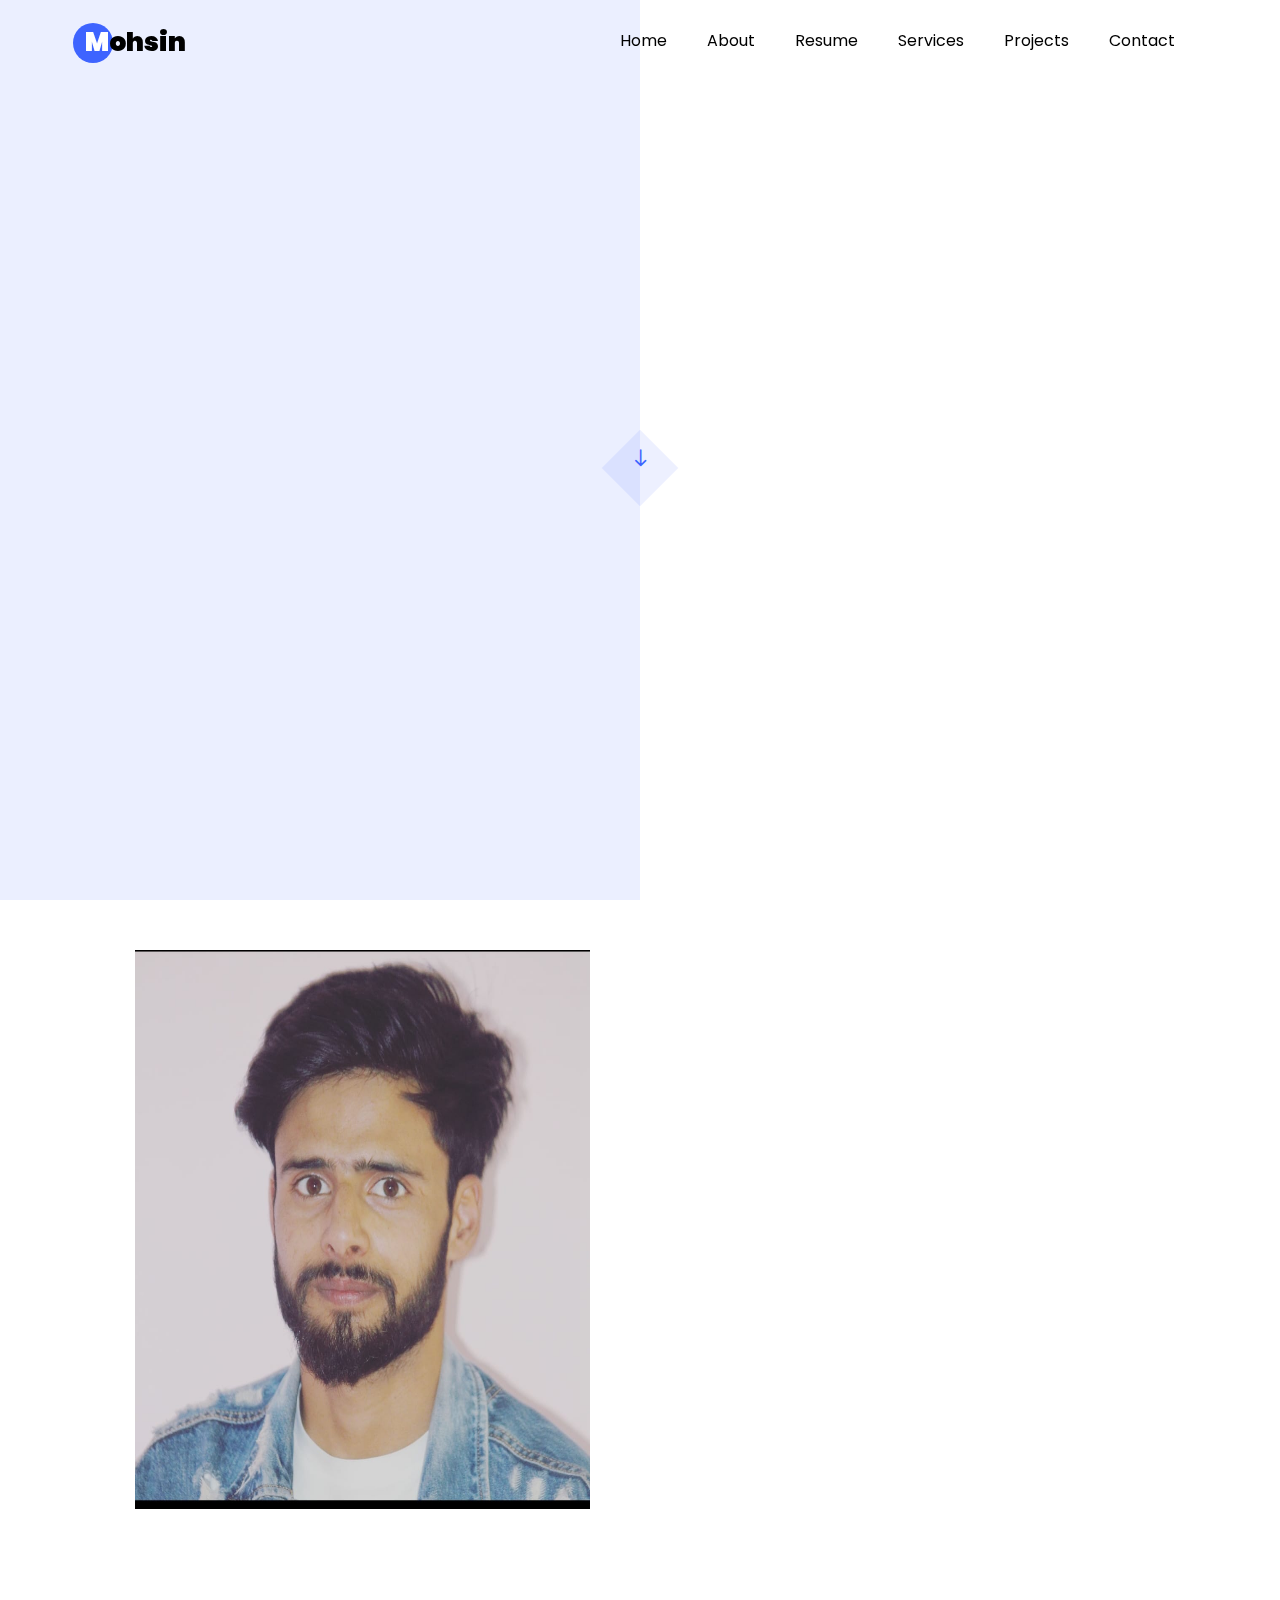
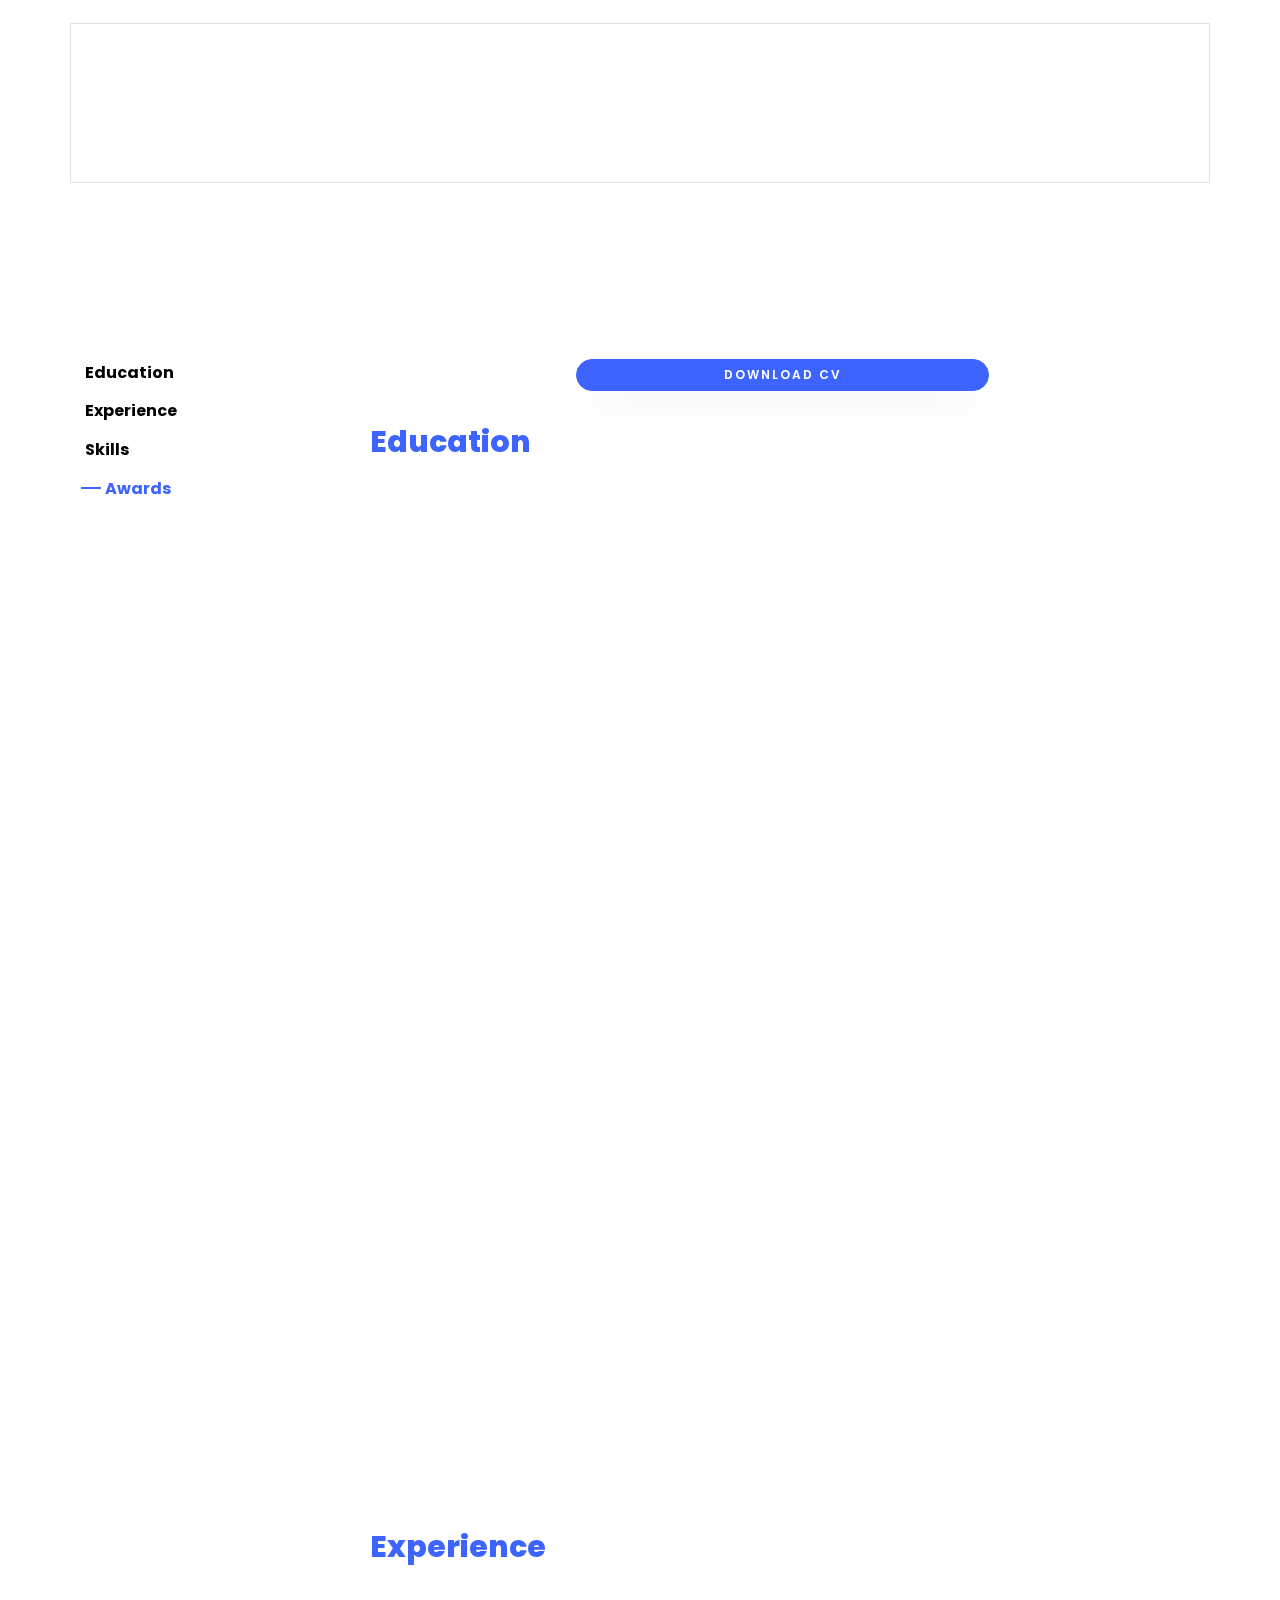
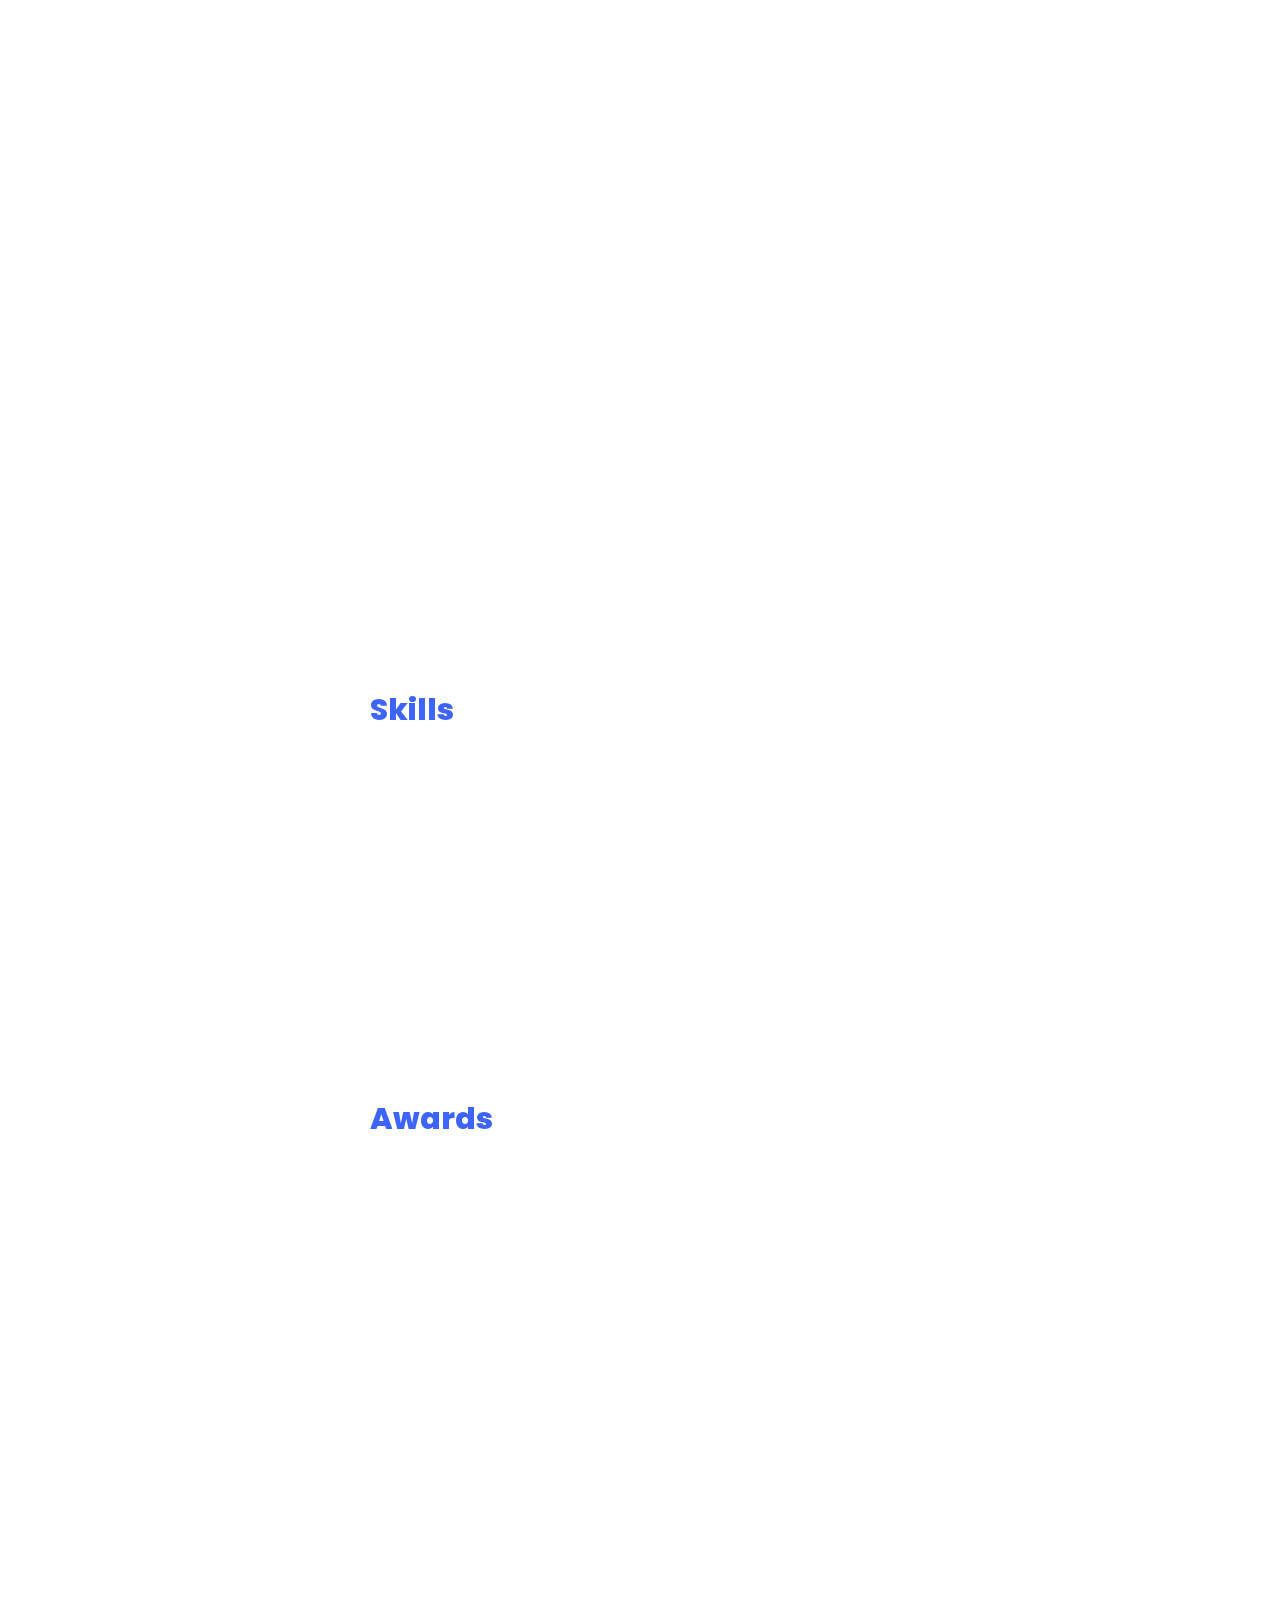
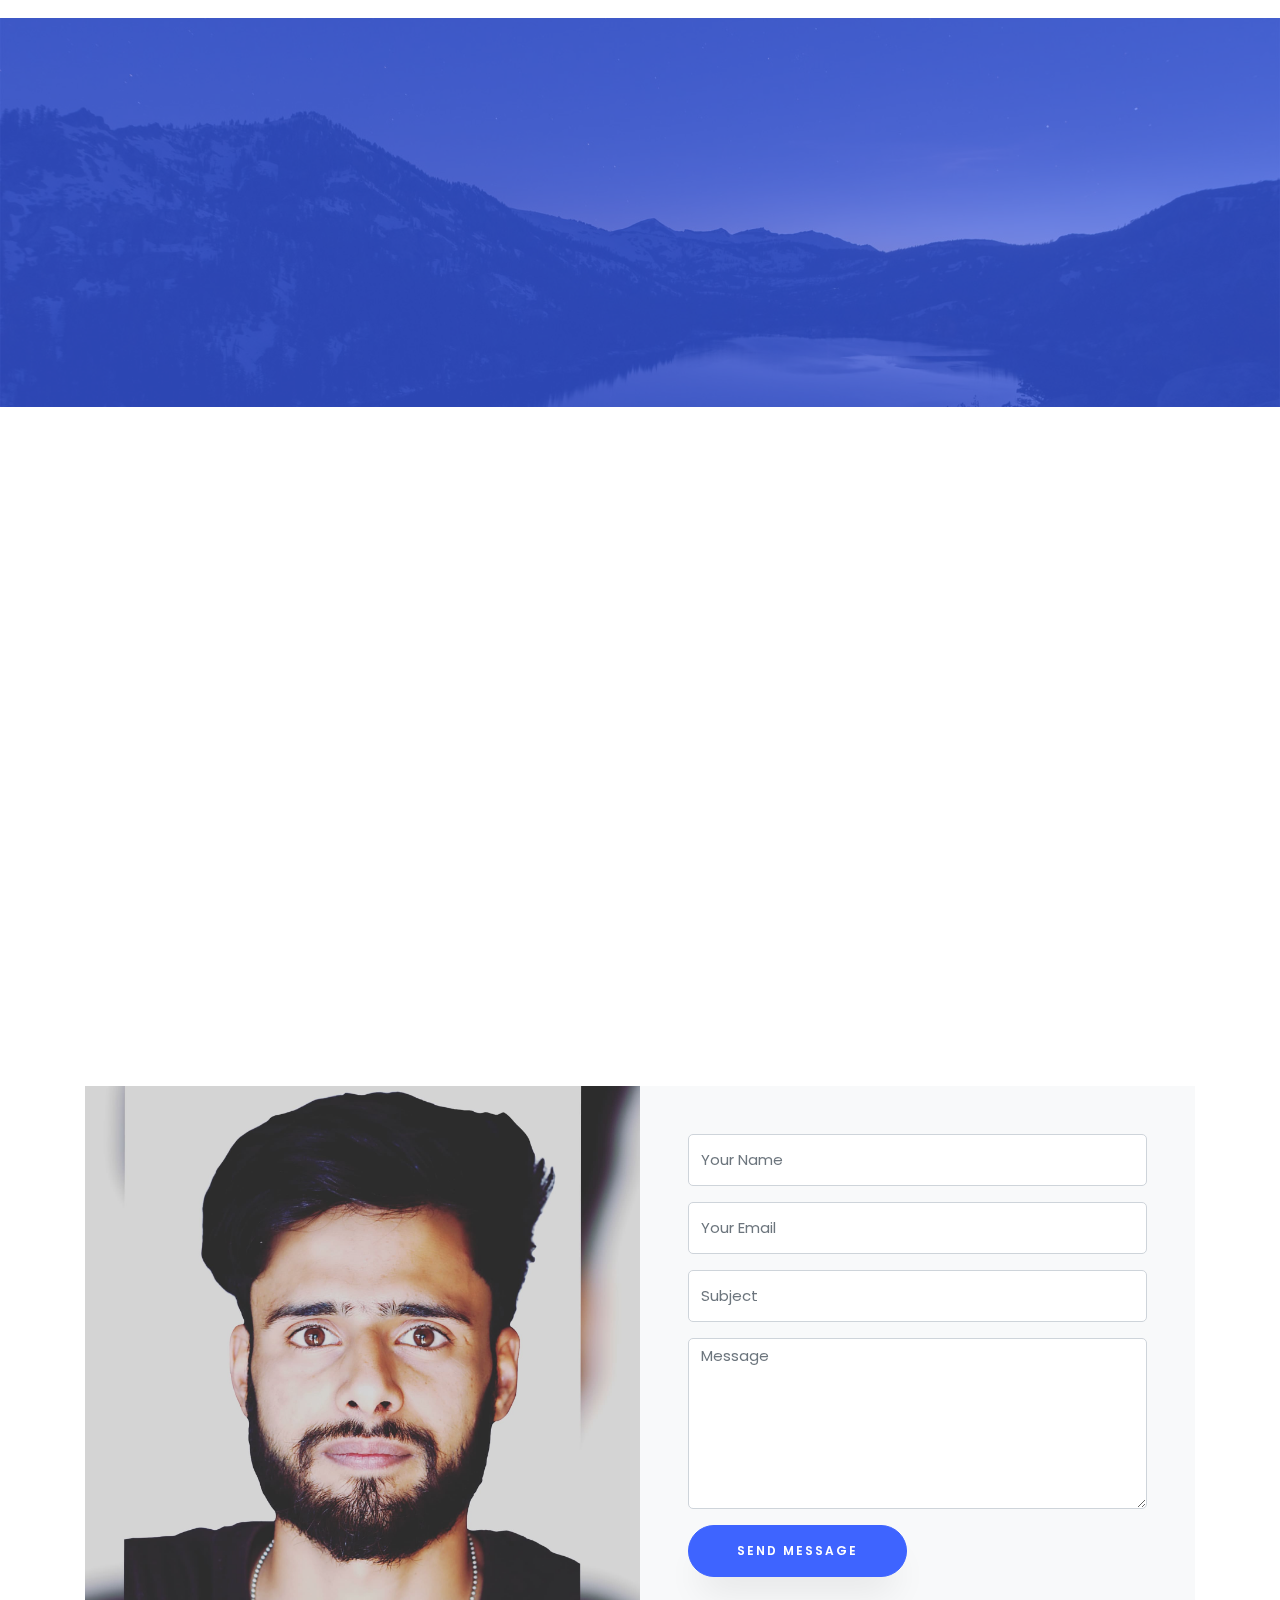
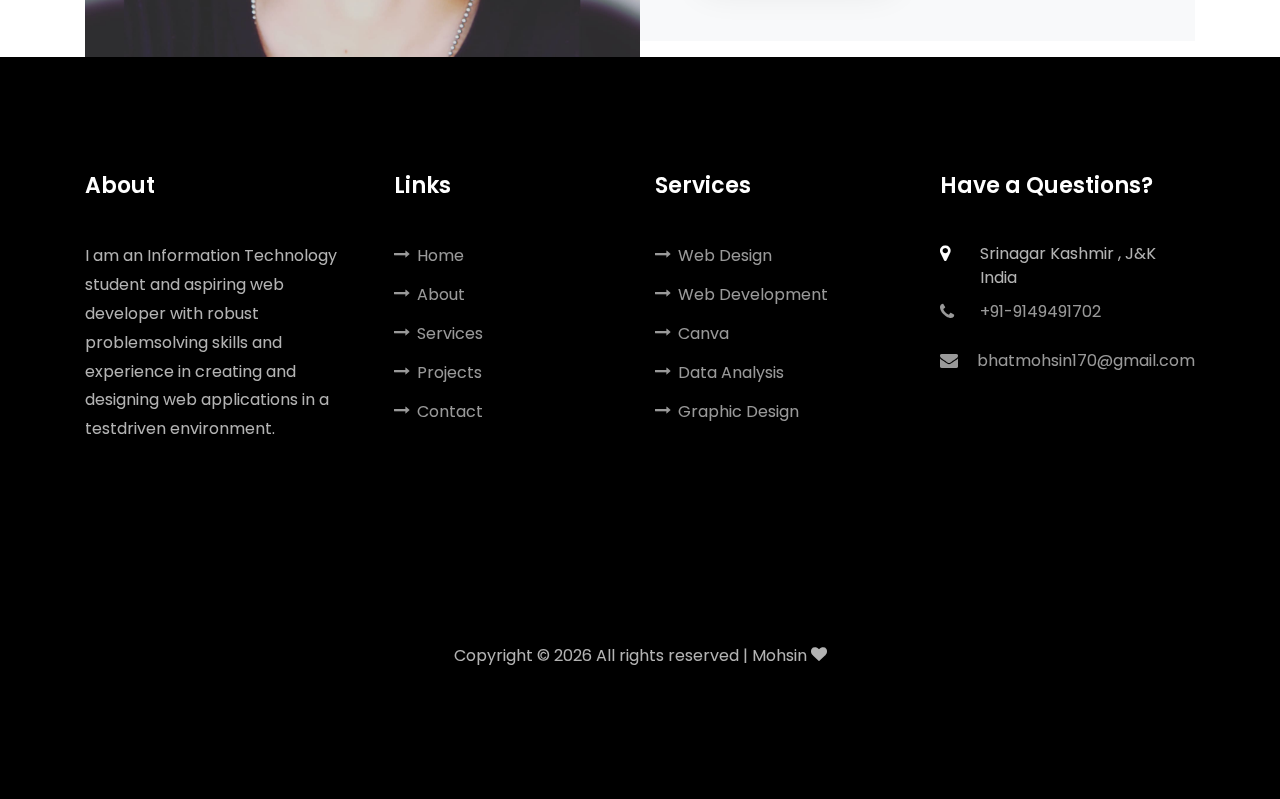
==== commit 8bde6ae3: "details update" ====
--- a/index.html
+++ b/index.html
@@ -123,7 +123,7 @@
                                 <li class="d-flex"><span>Date of birth:</span> <span>june 15, 2000</span></li>
                                 <li class="d-flex"><span>Address:</span> <span>Srinagar,J&k India</span></li>
                                 <li class="d-flex"><span>pin code:</span> <span>190001</span></li>
-                                <li class="d-flex"><span>Email:</span> <span>mohsin@gmail.com</span></li>
+                                <li class="d-flex"><span>Email:</span> <span>bhatmohsin170@gmail.com</span></li>
                                 <li class="d-flex"><span>Phone: </span> <span>+91-9149491702</span></li>
                             </ul>
                         </div>
@@ -193,7 +193,7 @@
                                 <h2>Master of Science in Information Technology</h2>
                                 <span class="position">Cluster University</span>
                                 <p>
-                                    Enrolled in Sept. 2020 and completwd in Nov 2023.Taking up specialization courses
+                                    Enrolled in Sept. 2020 and completed in Nov 2023.Taking up specialization courses
                                     in web development and data science to broaden skill set
                                     Taking up electives in cloud Technology and cyber security.
                                 </p>
@@ -269,7 +269,7 @@
                             </div>
                             <div class="text pl-3">
                                 <span class="date">Nov 2023-Present</span>
-                                <h2>Associate Software Engeneer</h2>
+                                <h2>Associate Software Engineer</h2>
                                 <span class="position">Viq Infotech Pvt. Ltd.</span>
                                 <p>Currently Working the Viq Infotech Pvt. Ltd. as an associate Software Engeneer.
                                     Working on ASP.NET Core MVC technoloy.Learning New things everyday.It's Fun.</p>
@@ -403,8 +403,7 @@
                                         <span class="date">2014-2015</span>
                                         <h2>Top 5 LeaderShip Exellence Winner</h2>
                                         <span class="position">Cluster University</span>
-                                        <p>A small river named Duden flows by their place and supplies it with the
-                                            necessary regelialia. It is a paradisematic country, in which roasted parts
+                                        <p> It is a paradisematic country, in which roasted parts
                                             of sentences fly into your mouth.</p>
                                     </div>
                                 </div>
@@ -641,7 +640,7 @@
             <div class="row justify-content-center">
                 <div class="col-md-7 ftco-animate text-center">
                     <h2>I'm <span>open </span> to Work</h2>
-                    <p>A small river named Duden flows by their place and supplies it with the necessary regelialia.</p>
+                    <p>Something new.</p>
                     <p class="mb-0"><a href="#contact-section" class="btn btn-primary py-3 px-5">Hire me</a></p>
                 </div>
             </div>
@@ -800,9 +799,9 @@
                                 <li><span class="icon icon-map-marker"></span><span class="text">Srinagar Kashmir , J&K
                                         India </span></li>
                                 <li><a href="#"><span class="icon icon-phone"></span><span
-                                            class="text">+91-9906666666</span></a></li>
+                                            class="text">+91-9149491702</span></a></li>
                                 <li><a href="#"><span class="icon icon-envelope"></span><span
-                                            class="text">info@mydomain.com</span></a></li>
+                                            class="text">bhatmohsin170@gmail.com</span></a></li>
                             </ul>
                         </div>
                     </div>
@@ -815,8 +814,8 @@
                         <!-- Link back to Colorlib can't be removed. Template is licensed under CC BY 3.0. -->
                         Copyright &copy;
                         <script>document.write(new Date().getFullYear());</script> All rights reserved | Mohsin <i
-                            class="icon-heart color-danger" aria-hidden="true"></i> by <a href=""
-                            target="_blank">WebCodeing</a>
+                            class="icon-heart color-danger" aria-hidden="true"></i> <a href=""
+                            target="_blank"></a>
                         <!-- Link back to Colorlib can't be removed. Template is licensed under CC BY 3.0. -->
                     </p>
                 </div>
